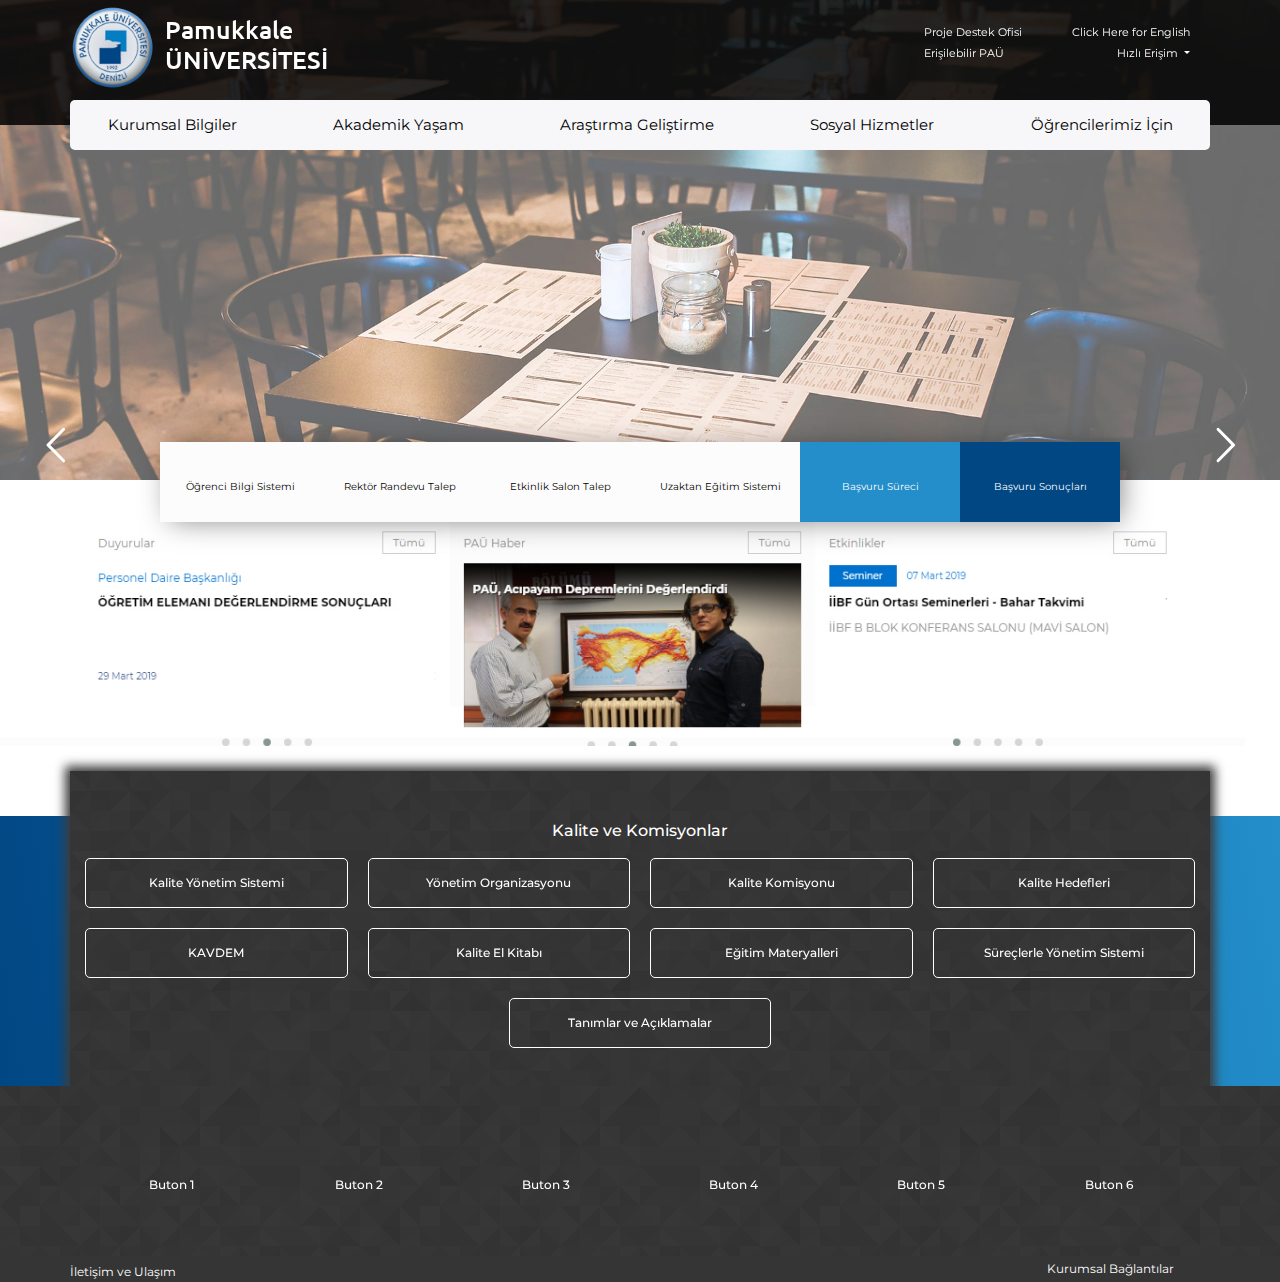
==== index.html @ 920a7ba2 "anasayfa yuklendi" ====
<!DOCTYPE html>
<html>
<head>
    <meta charset="utf-8">
    <meta http-equiv="X-UA-Compatible" content="IE=edge">
    <title>Ana Sayfa</title>
    <meta name="viewport" content="width=device-width, initial-scale=1">
    <link href="styles/bootstrap.min.css" rel="stylesheet" type="text/css">
    <script src="js/jquery-3.3.1.min.js" type="text/javascript"></script>
    <script src="js/jquery-ui.min.js" type="text/javascript"></script>
    <script src="js/popper.min.js" type="text/javascript"></script>
    <script src="js/bootstrap.min.js" type="text/javascript"></script>
    <link href="js/revolution/css/settings.css" rel="stylesheet" type="text/css">
    <link href="js/revolution/css/layers.css" rel="stylesheet" type="text/css">
    <link href="js/revolution/css/navigation.css" rel="stylesheet" type="text/css">
    <link href="https://fonts.googleapis.com/css?family=Lato:400,400i,700|Open+Sans+Condensed:300|Open+Sans:400,400i,700|PT+Sans:400,400i,700|Padauk|Poppins:400,400i,700|Raleway:400,400i,700|Roboto:400,400i,700|Source+Sans+Pro:400,400i,700|Ubuntu:400,400i,700" rel="stylesheet">
    <link href="https://fonts.googleapis.com/css?family=Montserrat:400,500,600,700,800" rel="stylesheet">
    <link rel="stylesheet" href="https://use.fontawesome.com/releases/v5.7.2/css/all.css" integrity="sha384-fnmOCqbTlWIlj8LyTjo7mOUStjsKC4pOpQbqyi7RrhN7udi9RwhKkMHpvLbHG9Sr" crossorigin="anonymous">
    <link rel="stylesheet" href="styles/mmenuStyle/jquery.mmenu.all.css">
    <link rel="stylesheet" href="styles/mmenuStyle/jquery.mmenu.themes.css">
    <link rel="stylesheet" href="styles/owlcarousel/owl.carousel.min.css">
    <link rel="stylesheet" href="styles/owlcarousel/owl.theme.default.min.css">
    <link rel="stylesheet" href="styles/buttons.css">
    <link href="styles/style.css" rel="stylesheet" type="text/css">
    <link href="styles/responsive.css" rel="stylesheet" type="text/css">
    <script src="js/mmenuJs/jquery.mmenu.all.js"></script>
    <script src="js/owlcarousel/owl.carousel.min.js" type="text/javascript"></script>
    <script src="js/revolution/js/jquery.themepunch.tools.min.js" type="text/javascript"></script>
    <script src="js/revolution/js/jquery.themepunch.revolution.min.js" type="text/javascript"></script>
    <script src="js/revolution/js/extensions/revolution.extension.actions.min.js" type="text/javascript"></script>
    <script src="js/revolution/js/extensions/revolution.extension.carousel.min.js" type="text/javascript"></script>
    <script src="js/revolution/js/extensions/revolution.extension.kenburn.min.js" type="text/javascript"></script>
    <script src="js/revolution//js/extensions/revolution.extension.layeranimation.min.js" type="text/javascript"></script>
    <script src="js/revolution/js/extensions/revolution.extension.migration.min.js" type="text/javascript"></script>
    <script src="js/revolution/js/extensions/revolution.extension.navigation.min.js" type="text/javascript"></script>
    <script src="js/revolution/js/extensions/revolution.extension.parallax.min.js" type="text/javascript"></script>
    <script src="js/revolution/js/extensions/revolution.extension.slideanims.min.js" type="text/javascript"></script>
    <script src="js/revolution/js/extensions/revolution.extension.video.min.js" type="text/javascript"></script>
    <script src="js/jquery.slimscroll.min.js" type="text/javascript"></script>
</head>
<body>
    <div id="wrapper">
        <header id="mainheader">
            <div class="mmenuBg d-block d-md-none"></div>
            <div class="mmenuBtn d-block d-md-none">
                <div class="row d-flex justify-content-between">
                    <div class="col-1">
                        <a href="#menu" style="margin-left:5px;"><i class="fas fa-bars fa-2x"></i></a>
                    </div>
                    <div class="col-9">
                        <img src="imgs/PAUlogoTR.png" alt="">
                        <div>
                            <input id="msearchText" type="text" placeholder="Ara">
                        </div>
                    </div>
                    <div class="col-1"> 
                        <a id="msearchBtn"><i class="fas fa-search fa-2x"></i></a>
                    </div>
                </div>
            </div>
            <div id="mainNav">
                <div id="mainMenu" class="container stable d-none d-md-block">
                    <nav class="navbar navbar-expand-lg">
                        <ul class="collapse navbar-collapse d-flex justify-content-between align-items-center">
                            <li class="nav-item">
                                <a id="corporateBtn" class="nav-link special" href="#">Kurumsal Bilgiler <i class="fas fa-angle-down"></i></a>
                            </li>
                            <li class="nav-item">
                                <a id="academicBtn" class="nav-link special" href="#">Akademik Yaşam <i class="fas fa-angle-down"></i></a>
                            </li>
                            <li class="nav-item">
                                <a id="researchBtn" class="nav-link special" href="#">Araştırma Geliştirme <i class="fas fa-angle-down"></i></a>
                            </li>
                            <li class="nav-item">
                                <a id="socialBtn" class="nav-link special" href="#">Sosyal Hizmetler <i class="fas fa-angle-down"></i></a>
                            </li>
                            <li class="nav-item">
                                <a id="studentBtn" class="nav-link special" href="#">Öğrencilerimiz İçin <i class="fas fa-angle-down"></i></a>
                            </li>
                        </ul>
                    </nav>
                </div>
                <div class="container">
                    <div id="corporate" class="container drpdownMenu corporate">
                        <div class="row">
                            <div class="col-md-6 col-lg-3">
                                <h5>Hakkımızda</h5>
                                <ul id="aboutUs">
                                    <li><a href="http://www.pau.edu.tr/pau/tr/rektorluk">Yönetim</a></li>
                                    <li><a href="http://www.pau.edu.tr/pau/tr/senato">Senato</a></li>
                                    <li><a href="http://www.pau.edu.tr/pau/tr/yonetim-kurulu">Yönetim Kurulu</a></li>
                                    <li><a href="http://www.pau.edu.tr/pau/tr/kurumsal/misyon-vizyon-ve-degerler">Misyon ve Vizyon</a></li>
                                    <li><a href="http://www.pau.edu.tr/pau/tr/kurumsal/etik-degerler-ve-ilkeler">Etik Değerler ve İlkeler</a></li>
                                    <li><a href="http://www.pau.edu.tr/pau/tr/sayilarlaPAU">Sayılarla PAÜ</a></li>
                                    <li><a href="http://www.pau.edu.tr/pau/tr/kurumsal/tarihce">Tarihçe</a></li>
                                    <li><a href="http://www.pau.edu.tr/pau/tr/mevzuat">Mevzuat</a></li>
                                    <li><a href="http://www.pau.edu.tr/stratejikplanlama">Stratejik Plan</a></li>
                                    <li><a href="http://www.pau.edu.tr/pau/tr/kurumsal/yonetim-organizasyonu">Yönetim Organizasyonu</a></li>
                                    <li><a href="http://www.pau.edu.tr/pau/tr/kurumsal/kalite-yonetim-sistemi">Kalite Yönetim Sistemi</a></li>
                                    <li><a href="http://www.pau.edu.tr/pau/tr/kurumsal/kurum-ic-degerlendirme-raporlari-2">Kurum İç Değerlendirme Raporları</a></li>
                                    <li><a href="http://www.pau.edu.tr/tanitim">Tanıtım</a></li>
                                    <li><a href="http://www.pau.edu.tr/bilgiedinme">Bilgi Edinme Bürosu</a></li>
                                    <li><a href="http://www.pau.edu.tr/pau/tr/sayfa/tescilli-logo-bilgileri">Tescilli Logo Bilgileri</a></li>
                                </ul>
                            </div>
                            <div class="col-md-6 col-lg-3">
                                <h5>İdari Birimler</h5>
                                <ul>
                                    <li><a href="http://www.pau.edu.tr/genelsekreterlik">Genel Sekreterlik</a></li>
                                    <li><a href="http://www.pau.edu.tr/bidb">Bilgi İşlem Daire Başkanlığı</a></li>
                                    <li><a href="http://www.pau.edu.tr/imid">İdari Mali İşler Daire Başkanlığı</a></li>
                                    <li><a href="http://kutuphane.pau.edu.tr/">Kütüphane ve Dokümantasyon Daire Başkanlığı</a></li>
                                    <li><a href="http://www.pau.edu.tr/oidb">Öğrenci İşleri Daire Başkanlığı</a></li>
                                    <li><a href="http://www.pau.edu.tr/personel">Personel Daire Başkanlığı</a></li>
                                    <li><a href="http://www.pau.edu.tr/sks">Sağlık Kültür ve Spor Daire Başkanlığı</a></li>
                                    <li><a href="http://www.pau.edu.tr/strateji">Strateji Geliştirme Daire Başkanlığı</a></li>
                                    <li><a href="http://www.pau.edu.tr/yapiisleri">Yapı İşleri ve Teknik Daire Başkanlığı</a></li>
                                    <li><a href="http://www.pau.edu.tr/dsi">Döner Sermaye İşletmesi Müdürlüğü</a></li>
                                    <li><a href="http://www.pau.edu.tr/hukuk">Hukuk Müşavirliği</a></li>
                                    <li><a href="http://www.pau.edu.tr/icdenetim">İç Denetim Birimi</a></li>
                                    <li><a href="http://www.pau.edu.tr/genelsekreterlik/tr/sayfa/ozel-kalem-mudurlugu">Özel Kalem Müdürlüğü</a></li>
                                    <li><a href="http://www.pau.edu.tr/genelsekreterlik/tr/sayfa/yazi-isleri-mudurlugu">Yazı İşleri Müdürlüğü</a></li>
                                    <li><a href="http://www.pau.edu.tr/guvenlik">Kamu Düzeni ve Güvenlik Hizmetleri Müdürlüğü</a></li>
                                    <li><a href="http://www.pau.edu.tr/genelsekreterlik/tr/sayfa/basin-ve-halkla-iliskiler">Basın ve Halkla İlişkiler Birimi</a></li>
                                </ul>
                            </div>
                            <div class="col-md-6 col-lg-3">
                                <h5>Kurullar - Komisyonlar</h6>
                                <ul>
                                    <li>Akademik Değerlendirme Kurulu</li>
                                    <li>Akademik Teşvik Düzenleme, Denetleme ve İtiraz Komisyonu</li>
                                    <li>Arabuluculuk Komisyonu</li>
                                    <li>Atık Yönetimi Komisyonu </li>
                                    <li>Bilimsel Araştırma ve Yayın Etik Kurulu</li>
                                    <li>Bologna Eşgüdüm Komisyonu</li>
                                    <li>Burs Komisyonu</li>
                                    <li>Danışma Kurulu</li>
                                    <li>Eğitim Komisyonu</li>
                                    <li>Fikri ve Sınai Mülkiyet Hakları Değerlendirme Kurulu</li>
                                    <li>Girişimsel Olmayan Klinik Araştırmalar Etik Kurulu</li>
                                    <li>Hayvan Deneyleri Etik Kurulu</li>
                                    <li>İş Sağlığı ve Güvenliği Kurulu</li>
                                    <li>Kalite Komisyonu</li>
                                    <li>Kamu Zararı Komisyonu</li>
                                    <li>Klinik Araştırmalar Etik Kurulu</li>
                                    <li>Proje Destek Ofisi</li>
                                    <li>Psikolojik Tacize (Mobbıng) Karşı Destek Birimi</li>
                                    <li>Trafik Kurulu</li>
                                    <li>Yabancı Uyruklu Sözleşmeli Personel İnceleme ve Değerlendirme Komisyonu</li>
                                    <li>Yayın Komisyonu Başkanlığı</li>
                                </ul>
                            </div>
                            <div class="col-md-6 col-lg-3">
                                <h5>Koordinatörlükler</h5>
                                <ul>
                                    <li>Bilimsel Araştırma Projeleri Koordinatörlüğü</li>
                                    <li>Doktora Sonrası Araştırma Programı Koordinatörlüğü</li>
                                    <li>Engelli Öğrenci Birimi Koordinatörlüğü</li>
                                    <li>Farabi Koordinatörlüğü</li>
                                    <li>Uluslararası İlişkiler Koordinatörlüğü</li>
                                    <li>Öğretim Üyesi Yetiştirme Programı Koordinatörlüğü</li>
                                    <li>Yurtdışı Öğrenci Koordinatörlüğü</li>
                                </ul>
                            </div>
                        </div>
                    </div>
                </div>
                <div class="container">
                    <div id="academic" class="container drpdownMenu academic">
                        <div class="row">
                            <div id="title" class="col-sm-12 col-lg-2">
                                <div class="pos-f-t">
                                    <div class="collapse show d-md-block" id="navbarToggleExternalContent">
                                        <div class="bg-light">
                                            <div id="barsMenu" class="list-group" id="list-tab" role="tablist">
                                                <a class="list-group-item list-group-item-action active" id="list-student-list" data-toggle="list" href="#list-student" role="tab" aria-controls="student">Öğrencilermiz</a>
                                                <a class="list-group-item list-group-item-action" id="list-degree-list" data-toggle="list" href="#list-degree" role="tab" aria-controls="degree">Önlisans</a>
                                                <a class="list-group-item list-group-item-action" id="list-faculty-list" data-toggle="list" href="#list-faculty" role="tab" aria-controls="faculty">Lisans</a>
                                                <a class="list-group-item list-group-item-action" id="list-institute-list" data-toggle="list" href="#list-institute" role="tab" aria-controls="institute">Lisansüstü</a>
                                                <a class="list-group-item list-group-item-action" id="list-study-list" data-toggle="list" href="#list-study" role="tab" aria-controls="study">Öğrenim Birimleri</a>
                                            </div>
                                        </div>
                                    </div>
                                </div>
                            </div>
                            <div class="col-sm-12 col-lg-10">
                                <div class="tab-content" id="nav-tabContent">
                                    <div class="tab-pane fade show active" id="list-student" role="tabpanel" aria-labelledby="list-student-list">
                                        <div class="row">
                                            <div class="col-md-12 col-lg-6">
                                                <ul>
                                                    <h5>Bağlantılar</h5>
                                                    <li><a>Eğitim Bilgi Sistemi</a></li>
                                                    <li><a>Kütüphane ve Dokümantasyon Daire Başkanlığı</a></li>
                                                    <li><a>Öğrenci Bilgi Sistemi</a></li>
                                                    <br>
                                                    <h5>Öğrenci İşleri</h5>
                                                    <li><a>Uluslararası İlişkiler Koordinatörlüğü</a></li>
                                                    <li><a>Öğrenci İşleri Daire Başkanlığı</a></li>                                                                
                                                    <li><a>Öğrenci Temsilcileri Konseyi</a></li>                                                                
                                                    <li><a>Sağlık Kültür ve Spor Daire Başkanlığı</a></li>
                                                </ul>
                                            </div>
                                            <div class="col-md-12 col-lg-6">
                                                <ul>
                                                    <h5>Sosyal Hizmetler</h5>
                                                    <li><a>Engelli Öğrenci Birimi Koordinatörlüğü</a></li>
                                                    <li><a>Mediko</a></li>
                                                    <li><a>Kısmi Zamanlı Öğrenci Çalıştırma Programı</a></li>
                                                    <li><a>Ömer Halisdemir Spor Merkezi</a></li>
                                                </ul>
                                            </div>
                                        </div>
                                    </div>
                                    <div class="tab-pane fade" id="list-degree" role="tabpanel" aria-labelledby="list-degree-list">
                                        <div class="row">
                                            <div class="col-md-12 col-lg-6 reset">
                                                <ul>
                                                    <li><a>Acıpayam Meslek Yüksekokulu</a></li>
                                                    <li><a>Bekilli Meslek Yüksekokulu</a></li>
                                                    <li><a>Bozkurt Meslek Yüksekokulu</a></li>
                                                    <li><a>Buldan Meslek Yüksekokulu</a></li>
                                                    <li><a>Çal Meslek Yüksekokulu</a></li>
                                                    <li><a>Çameli Meslek Yüksekokulu</a></li>
                                                    <li><a>Çardak Organize Sanayi Bölgesi Meslek Yüksekokulu</a></li>
                                                    <li><a>Çivril Atasay Kamer Meslek Yüksekokulu</a></li>
                                                    <li><a>Denizli Sağlık Hizmetleri Meslek Yüksekokulu</a></li>
                                                    <li><a>Denizli Sosyal Bilimler Meslek Yüksekokulu</a></li>
                                                    <li><a>Denizli Teknik Bilimler Meslek Yüksekokulu</a></li>
                                                </ul>
                                            </div>
                                            <div class="col-md-12 col-lg-6">
                                                <ul>
                                                    <li><a>Honaz Meslek Yüksekokulu</a></li>
                                                    <li><a>Kale Meslek Yüksekokulu</a></li>
                                                    <li><a>Sarayköy Meslek Yüksekokulu</a></li>
                                                    <li><a>Serinhisar Meslek Yüksekokulu</a></li>
                                                    <li><a>Tavas Meslek Yüksekokulu</a></li>
                                                    <li><a>Tavas Sağlık Hizmetleri Meslek Yüksekokulu</a></li>
                                                </ul>
                                            </div>
                                        </div>
                                    </div>
                                    <div class="tab-pane fade" id="list-faculty" role="tabpanel" aria-labelledby="list-faculty-list">
                                        <div class="row">
                                            <div class="col-md-12 col-lg-6 reset">
                                                <ul>
                                                    <li><a>Diş Hekimliği Fakültesi</a></li>
                                                    <li><a>Eğitim Fakültesi</a></li>
                                                    <li><a>Fen-Edebiyat Fakültesi</a></li>
                                                    <li><a>Hukuk Fakültesi</a></li>
                                                    <li><a>İktisadi ve İdari Bilimler Fakültesi</a></li>
                                                    <li><a>İlahiyat Fakültesi</a></li>
                                                    <li><a>İletişim Fakültesi</a></li>
                                                    <li><a>Mimarlık ve Tasarım Fakültesi</a></li>
                                                    <li><a>Mühendislik Fakültesi</a></li>
                                                    <li><a>Müzik ve Sahne Sanatları Fakültesi</a></li>
                                                    <li><a>Sağlık Bilimleri Fakültesi</a></li>
                                                </ul>
                                            </div>
                                            <div class="col-md-12 col-lg-6">
                                                <ul>
                                                    <li><a>Spor Bilimleri Fakültesi</a></li>
                                                    <li><a>Teknik Eğitim Fakültesi</a></li>
                                                    <li><a>Teknoloji Fakültesi</a></li>
                                                    <li><a>Tıp Fakültesi</a></li>
                                                    <li><a>Turizm Fakültesi</a></li>
                                                    <li><a>Fizik Tedavi ve Rehabilitasyon Yüksekokulu</a></li>
                                                    <li><a>Uygulamalı Bilimler Yüksekokulu</a></li>
                                                    <li><a>Yabancı Diller Yüksekokulu</a></li>
                                                </ul>
                                            </div>
                                        </div>
                                    </div>
                                    <div class="tab-pane fade" id="list-institute" role="tabpanel" aria-labelledby="list-institute-list">
                                        <ul class=""> 
                                            <li><a>Arkeoloji Enstitüsü</a></li>
                                            <li><a>Eğitim Bilimleri Enstitüsü</a></li>
                                            <li><a>Fen Bilimleri Enstitüsü</a></li>
                                            <li><a>İslami İlimler Enstitüsü</a></li>
                                            <li><a>Sağlık Bilimleri Enstitüsü</a></li>
                                            <li><a>Sosyal Bilimler Enstitüsü</a></li>
                                        </ul>
                                    </div>
                                    <div class="tab-pane fade" id="list-study" role="tabpanel" aria-labelledby="list-study-list">
                                        <ul>
                                            <li><a>Dil Öğretimi Uygulama ve Araştırma Merkezi - PADAM</a></li>
                                            <li><a>Sürekli Eğitim Uygulama ve Araştırma Merkezi - PAÜSEM</a></li>
                                        </ul>
                                    </div>
                                </div>
                            </div>
                        </div>
                    </div>
                </div>
                <div class="container">
                    <div id="research" class="container drpdownMenu research">
                        <div class="row">
                            <div class="col-md-6 col-lg-3">
                                <h5>Uygulama ve Araştırma Merkezleri</h5>
                                <ul>
                                    <li><a>Alkol ve Madde Bağımlılığı Uygulama ve Araştırma Merkezi</a></li>
                                    <li><a>Atatürk İlke ve İnkılapları Tarihi Araştırma ve Uygulama Merkezi</a></li>
                                    <li><a>Bitki Genetiği ve Tarımsal Biyoteknoloji Uygulama ve Araştırma  Merkezi</a></li>
                                    <li><a>Çocuk ve Gençlik Eğitimi Uygulama ve Araştırma Merkezi</a></li>
                                    <li><a>Deneysel Cerrahi Uygulama ve Araştırma Merkezi</a></li>
                                    <li><a>Deniz Kaplumbağaları Araştırma ve Uygulama Merkezi</a></li>
                                    <li><a>Deprem ve Yapı Uygulama ve Araştırma Merkezi</a></li>
                                    <li><a>Dil Öğretimi Uygulama ve Araştırma Merkezi</a></li>
                                    <li><a>Eğitim ve Öğretim Teknolojileri Uygulama ve Araştırma Merkezi</a></li>
                                    <li><a>Ekonomik ve Ekonometrik Uygulama ve Araştırma Merkezi</a></li>
                                    <li><a>Flora ve Fauna Araştırma Geliştirme Uygulama ve Araştırma Merkezi</a></li>
                                    <li><a>Geropsikiyatri Uygulama ve Araştırma Merkezi</a></li>
                                    <li><a>Güç Sistemleri Uygulama ve Araştırma Merkezi</a></li>
                                    <li><a>Hayvan Islahı ve Genetik Uygulama ve Araştırma Merkezi</a></li>
                                    <li><a>İleri Teknoloji Uygulama ve Araştırma Merkezi</a></li>
                                    <li><a>İletişim Araştırmaları Uygulama ve Araştırma Merkezi</a></li>
                                    <li><a>İş Sağlığı ve Güvenliği Eğitim Uygulama ve Araştırma Merkezi</a></li>
                                    <li><a>Jeotermal Uygulama ve Araştırma Merkezi</a></li>
                                    <li><a>Kadın Sorunları Uygulama ve Araştırma Merkezi</a></li>
                                    <li><a>Kalite Yönetimi ve Veri Değerlendirme Uygulama ve Araştırma Merkezi</a></li>
                                    <li><a>Kanser Uygulama ve Araştırma Merkezi</a></li>
                                    <li><a>Kök Hücre Uygulama ve Araştırma Merkezi</a></li>
                                    <li><a>Malzeme Araştırma  ve Uygulama Merkezi</a></li>
                                    <li><a>Menderes Havzası Tarımsal Uygulama ve Araştırma Merkezi</a></li>
                                    <li><a>Müftü Ahmet Hulusi Efendi Uygulama ve Araştırma Merkezi</a></li>
                                    <li><a>Obezite ve Diyabet Uygulama ve Araştırma Merkezi</a></li>
                                    <li><a>Obezite ve Obezite Cerrahisi Uygulama ve Araştırma Merkezi</a></li>
                                    <li><a>Pamukkale Üniversitesi Okul Öncesi Eğitim Uygulama ve Araştırma Merkezi</a></li>
                                    <li><a>Psikolojik Danışma ve Rehberlik Uygulama ve Araştırma Merkezi</a></li>
                                    <li><a>Sağlık Araştırma ve Uygulama Merkezi</a></li>
                                    <li><a>Su ve Çevre Sorunları Uygulama ve Araştırma Merkezi</a></li>
                                    <li><a>Sürekli Eğitim Uygulama ve Araştırma Merkezi</a></li>
                                    <li><a>Şehit Ömer Halisdemir Spor Bilimleri Araştırma ve Uygulama Merkezi</a></li>
                                    <li><a>Tohum Islahı ve Genetik Uygulama ve Araştırma Merkezi</a></li>
                                    <li><a>Toplumsal  Ekonomik ve Siyasl Araştırma  ve Uygulama Merkezi</a></li>
                                    <li><a>Türk Dili ve Kültürü Uygulama ve Araştırma Merkezi</a></li>
                                    <li><a>Türk Mutfak Kültürü Araştırma ve Uygulama Merkezi</a></li>
                                    <li><a>Üniversite Sanayi İşbirliği Uygulama ve Araştırma Merkezi</a></li>
                                    <li><a>Üreme Sağlığı-İnfertilite Uygulama ve Araştırma Merkezi</a></li>
                                </ul>
                            </div>
                            <div class="col-md-6 col-lg-3 sp-arch">
                                <h5>Arkeolojik Çalışmalar</h5>
                                <ul>
                                    <li><a>Aizanoi</a></li>
                                    <li><a>Ani Örenyeri</a></li>
                                    <li><a>Ayasuluk</a></li>
                                    <li><a>Beçin Kalesi</a></li>
                                    <li><a>Laodikeia</a></li>
                                    <li><a>Stratonikeia</a></li>
                                    <li><a>Tripolis</a></li>
                                </ul>
                            </div>
                            <div class="col-md-6 col-lg-3 lab">
                                <h5>Laboratuvarlar</h6>
                                <ul>
                                    <li><a>Deprem ve Yapı Teknolojileri Araştırma Laboratuvarı</a></li>
                                    <li><a>BİO-NANO Malzeme Araştırma Laboratuvarı</a></li>
                                    <li><a>Sıvı Kapanımı ve Maden Yatakları Laboratuvarı</a></li>
                                </ul>
                            </div>
                            <div class="col-md-6 col-lg-3">
                                <h5>Yayınlar</h5>
                                <ul>
                                    <li><a href="http://www.pau.edu.tr/atam/tr/sayfa/belgi-dergisi">Belgi Dergisi</a></li>
                                    <li><a href="http://pauegitimdergi.pau.edu.tr">Eğitim Fakültesi Dergisi</a></li>
                                    <li><a href="http://dergipark.ulakbim.gov.tr/pauifd">İlahiyat Fakültesi Dergisi</a></li>
                                    <li><a href="http://iuyd.pau.edu.tr">İnternet Uygulamaları ve Yönetimi Dergisi</a></li>
                                    <li><a href="http://pajes.pau.edu.tr/jvi.asp">Mühendislik Fakültesi Dergisi</a></li>
                                    <li><a href="http://pjess.pau.edu.tr/tr/jvi.asp">Pamukkale Avrasya Sosyoekonomik Çalışmalar Dergisi</a></li>
                                    <li><a href="http://pibyd.pau.edu.tr">Pamukkale İşletme ve Bilişim Yönetimi Dergisi</a></li>
                                    <li><a href="http://dergipark.gov.tr/patd">Pamukkale Tıp Dergisi</a></li>
                                    <li><a href="http://basin.pau.edu.tr/yayinlarimiz/paubrosur/in.html">PAÜ Broşür</a></li>
                                    <li><a href="http://basin.pau.edu.tr/yayinlarimiz/paudergi/index.html">PAÜ Dergi</a></li>
                                    <li><a href="http://haber.pau.edu.tr">PAÜ Haber</a></li>
                                    <li><a href="http://www.pau.edu.tr/hastane/tr/sayfa/e-dergi">PAÜ Önce Sağlık Dergisi</a></li>
                                    <li><a href="http://dergipark.gov.tr/pausbed">Sosyal Bilimler Enstitüsü Dergisi</a></li>
                                    <li><a href="http://dergipark.gov.tr/psbd">Spor Bilimleri Dergisi</a></li>
                                </ul>
                            </div>
                        </div>
                    </div>
                </div>
                <div class="container">
                    <div id="social">
                        <div class="container drpdownMenu social">
                            <div class="row">
                                <div class="col-4">
                                    <h5>Kültür & Sanat</h5>
                                    <ul>
                                        <li>Hasan Kasapoğlu Kültür Merkezi</li>
                                        <li>Kongre ve Kültür Merkezi</li>
                                    </ul>
                                </div>
                                <div class="col-4">
                                    <h5>Sağlık</h5>
                                    <ul>
                                        <li>PAÜ Hastaneleri</li>
                                        <li>Habib KIZILTAŞ Psikiyatri Hastanesi</li>
                                        <li>Diş Hekimliği Fakültesi Hastanesi</li>
                                        <li>Mediko</li>
                                    </ul>
                                </div>
                                <div class="col-4">
                                    <h5>Spor</h6>
                                    <ul>
                                        <li>Ömer Halisdemir Spor Merkezi</li>
                                    </ul>
                                </div>
                            </div>
                        </div>
                    </div>
                </div>
                <div class="container">
                    <div id="studentButtons">
                        <div class="container drpdownMenu student">
                            <div class="row d-flex justify-content-center">
                                <div class="col-md-4"><button class="button button--wayra button--border-thin button--round-s"><i class="fas fa-university"></i> Eğitim Bilgi Sistemi</button></div>
                                <div class="col-md-4"><button class="button button--wayra button--border-thin button--round-s"><i class="fas fa-clipboard-list"></i> Ders Programı</button></div>
                                <div class="col-md-4"><button class="button button--wayra button--border-thin button--round-s"><i class="fas fa-server"></i> Eğitim Destek Sistemi</button></div>
                                <div class="col-md-4"><button class="button button--wayra button--border-thin button--round-s"><i class="fas fa-compass"></i> Pusula Bilgis Sistemi Şifre Yenileme</button></div>
                                <div class="col-md-4"><button class="button button--wayra button--border-thin button--round-s"><i class="fas fa-table"></i> Sınav Tarihi/Yeri Görüntüleme</button></div>
                                <div class="col-md-4"><button class="button button--wayra button--border-thin button--round-s"><i class="fas fa-clipboard-list"></i> Not Görüntüleme</button></div>
                                <div class="col-md-4"><button class="button button--wayra button--border-thin button--round-s"><i class="fas fa-id-card"></i> Kart Bakiye Sorgulama</button></div>
                            </div>
                            <div id="imagesStudent" class="row d-flex justify-content-center" style="margin:-40px;">
                                <div class="col-4 d-none d-md-block">
                                    <a href="http://www.freepik.com"><div id="sBg"></div></a>
                                </div>
                                <div class="col-4"></div>
                                <div class="col-4 d-none d-md-block">
                                    <a href="http://www.freepik.com"><div id="sBg-2"></div></a>
                                </div>
                            </div>
                        </div>
                    </div>
                </div>
            </div>
            <div class="mainBg d-none d-md-block"></div>
            <div id="mainHead" class="d-none d-md-block">
                <div class="container d-flex align-items-center">
                    <img class="logo" src="imgs/PAUlogoTR.png">
                    <h3>Pamukkale<br>ÜNİVERSİTESİ</h3>
                    <ul class="d-flex justify-content-end" style="margin-top:10px;">
                        <ul style="margin-right:50px;">
                            <li><a href="http://pdo.pau.edu.tr/">Proje Destek Ofisi</a></li>
                            <li><a href="http://erisilebilir.pau.edu.tr/">Erişilebilir PAÜ</a></li>
                        </ul>
                        <ul>
                            <li><a href="#">Click Here for English</a></li>
                            <li>
                                <div class="dropdown" style="float: right;">
                                    <a id="dropFast" class="dropdown-toggle" href="#" role="button" id="dropdownMenuLink">
                                        Hızlı Erişim
                                    </a>
                                    <div class="dropdown-menu dropdown-menu-right" aria-labelledby="dropdownMenuLink">
                                        <a class="dropdown-item" href="https://pusula.pau.edu.tr/">Pusula Bilgi Sistemi</a>
                                        <a class="dropdown-item" href="http://www.pau.edu.tr/pau/tr/sayilarlaPAU">Sayılarla PAÜ</a>
                                        <a class="dropdown-item" href="http://www.pau.edu.tr/pau/tr/yemekMenuleri">Yemek Listesi</a>
                                        <a class="dropdown-item" href="https://sistemex.pau.edu.tr/bakiye_goster.php">Akıllı Kart Bakiye Sorgulama</a>
                                        <a class="dropdown-item" href="http://www.pau.edu.tr/eduroam">Eduroam</a>
                                        <div class="dropdown-divider"></div>
                                        <a class="dropdown-item" href="http://www.pau.edu.tr/pau/tr/rehber">Rehber</a>
                                        <div class="dropdown-divider"></div>
                                        <a class="dropdown-item" href="http://www.pau.edu.tr/engelliogrencibirimi">Engelli Öğrenci Birimi Koordinatörlüğü</a>
                                        <a class="dropdown-item" href="http://kutuphane.pau.edu.tr/">Kütüphane</a>
                                        <a class="dropdown-item" href="http://www.pau.edu.tr/oidb/tr/sayfa/akademik-takvim-3">Akademik Takvim</a>
                                        <a class="dropdown-item" href="http://ebs.pau.edu.tr/bilgigoster/Default.aspx?lng=1">Eğitim Bilgi Sistemi</a>
                                    </div>
                                </div>
                            </li>
                        </ul>
                        <ul>
                            <li id="searchBtn" style="cursor: pointer;"><i class="fas fa-search fa-2x"></i></li>
                        </ul>
                    </ul>
                </div>
                <div id="searchArea" class="container d-flex">
                    <ul id="search">
                        <li id="serarchInput">
                            <input type="text" placeholder="Ara">
                        </li>
                    </ul>
                </div>
            </div>
            <!--Resim ekleme.
            <img style="width: 100%;" src="imgs/bigbold_2.jpg" alt="">-->
        </header>
        <div class="content">
            <div id="slider" class="rev_slider_wrapper">
                <div id="rev_slider_1" class="rev_slider" data-version="5.1.6">
                    <ul>
                        <li data-transition="fade">
                            <img id="slide-1" src="imgs/atable.jpg" alt="Sky" class="rev-slidebg">
                            <div class="tp-caption Concept-Title tp-resizeme rs-parallaxlevel-2" 
                                id="slide-1-layer-1" 
                                data-x="['center','center','center','center']" 
                                data-hoffset="['0','0','0','0']"
                                data-y="['middle','middle','middle','middle']" 
                                data-voffset="['40','130','50','50']" 
                                data-fontsize="['60','40','30','50']" 
                                data-lineheight="['20','70','50','40']" 
                                data-width="['none','none','none','400']" 
                                data-height="none" 
                                data-whitespace="['nowrap','nowrap','nowrap','normal']" 
                                data-transform_idle="o:1;"
                                data-transform_in="z:0;rX:0;rY:0;rZ:0;sX:0.9;sY:0.9;skX:0;skY:0;opacity:0;s:1500;e:Power3.easeInOut;" 
                                data-transform_out="x:left(R);s:1000;e:Power3.easeIn;s:1000;e:Power3.easeIn;" 
                                data-start="500" 
                                data-splitin="none" 
                                data-splitout="none" 
                                data-responsive_offset="on" 
                                data-basealign="grid">
                                <p>SUAVE WEB SHOWS</p>
                            </div>
                            <div class="tp-caption NotGeneric-SubTitle tp-resizeme rs-parallaxlevel-2" 
                                id="slide-1-layer-2" 
                                data-x="['center','center','center','center']" 
                                data-hoffset="['0','0','0','0']" 
                                data-y="['middle','middle','middle','middle']" 
                                data-voffset="['110','190','110','120']" 
                                data-fontsize="['20','20','20','30']" 
                                data-lineheight="['20','70','50','45']" 
                                data-width="['none','none','none','400']" 
                                data-height="none" 
                                data-whitespace="['nowrap','nowrap','nowrap','normal']" 
                                data-transform_idle="o:1;"
                                data-transform_in="y:[100%];z:0;rX:0deg;rY:0;rZ:0;sX:1;sY:1;skX:0;skY:0;opacity:0;s:2000;e:Power4.easeInOut;" 
                                data-transform_out="y:[100%];s:1000;e:Power2.easeInOut;s:1000;e:Power2.easeInOut;" 
                                data-mask_in="x:0px;y:[100%];s:inherit;e:inherit;" 
                                data-mask_out="x:inherit;y:inherit;s:inherit;e:inherit;" 
                                data-start="1000" 
                                data-splitin="none" 
                                data-splitout="none" 
                                data-responsive_offset="on" 
                                data-basealign="grid">
                                <small><a href="#">Detaylı Bilgi Almak İçin</a></small>
                            </div>
                            <div class="tp-caption NotGeneric-Icon tp-resizeme rs-parallaxlevel-2" 
                                id="slide-1-layer-3" 
                                data-x="['center','center','center','center']" 
                                data-hoffset="['0','0','0','0']" 
                                data-y="['middle','middle','middle','middle']" 
                                data-voffset="['-30','60','-20','-40']" 
                                data-fontsize="['20','70','50','40']" 
                                data-lineheight="['20','70','50','20']" 
                                data-width="['none','none','none','400']" 
                                data-height="none" 
                                data-whitespace="['nowrap','nowrap','nowrap','normal']" 
                                data-transform_idle="o:1;"
                                data-transform_in="y:[100%];z:0;rX:0deg;rY:0;rZ:0;sX:1;sY:1;skX:0;skY:0;opacity:0;s:1500;e:Power4.easeInOut;" 
                                data-transform_out="y:[100%];s:1000;e:Power2.easeInOut;s:1000;e:Power2.easeInOut;" 
                                data-mask_in="x:0px;y:[100%];s:inherit;e:inherit;" 
                                data-mask_out="x:inherit;y:inherit;s:inherit;e:inherit;" 
                                data-start="1500" 
                                data-splitin="none" 
                                data-splitout="none" 
                                data-responsive_offset="on" 
                                data-basealign="grid">
                                <img src="imgs/PAUlogoTR.png" alt="">
                            </div>
                        </li>
                        <li data-transition="fade">
                            <img id="slide-2" src="imgs/bigbold_2.jpg" alt="Ocean" class="rev-slidebg">
                            <div class="tp-caption Concept-Title tp-resizeme rs-parallaxlevel-2" 
                                id="slide-2-layer-1" 
                                data-x="['center','center','center','center']" 
                                data-hoffset="['0','0','0','0']"
                                data-y="['middle','middle','middle','middle']" 
                                data-voffset="['40','130','50','50']" 
                                data-fontsize="['60','40','30','50']" 
                                data-lineheight="['20','70','50','40']" 
                                data-width="['none','none','none','400']" 
                                data-height="none" 
                                data-whitespace="['nowrap','nowrap','nowrap','normal']" 
                                data-transform_idle="o:1;"
                                data-transform_in="z:0;rX:0;rY:0;rZ:0;sX:0.9;sY:0.9;skX:0;skY:0;opacity:0;s:1500;e:Power3.easeInOut;" 
                                data-transform_out="x:left(R);s:1000;e:Power3.easeIn;s:1000;e:Power3.easeIn;" 
                                data-start="500" 
                                data-splitin="none" 
                                data-splitout="none" 
                                data-responsive_offset="on" 
                                data-basealign="grid">
                                <p>SUAVE WEB SHOWS</p>
                            </div>
                            <div class="tp-caption NotGeneric-SubTitle tp-resizeme rs-parallaxlevel-2" 
                                id="slide-2-layer-2" 
                                data-x="['center','center','center','center']" 
                                data-hoffset="['0','0','0','0']" 
                                data-y="['middle','middle','middle','middle']" 
                                data-voffset="['110','190','110','120']" 
                                data-fontsize="['20','20','20','30']" 
                                data-lineheight="['20','70','50','45']" 
                                data-width="['none','none','none','400']" 
                                data-height="none" 
                                data-whitespace="['nowrap','nowrap','nowrap','normal']" 
                                data-transform_idle="o:1;"
                                data-transform_in="y:[100%];z:0;rX:0deg;rY:0;rZ:0;sX:1;sY:1;skX:0;skY:0;opacity:0;s:2000;e:Power4.easeInOut;" 
                                data-transform_out="y:[100%];s:1000;e:Power2.easeInOut;s:1000;e:Power2.easeInOut;" 
                                data-mask_in="x:0px;y:[100%];s:inherit;e:inherit;" 
                                data-mask_out="x:inherit;y:inherit;s:inherit;e:inherit;" 
                                data-start="1000" 
                                data-splitin="none" 
                                data-splitout="none" 
                                data-responsive_offset="on" 
                                data-basealign="grid">
                                <small><a href="#">Detaylı Bilgi Almak İçin</a></small>
                            </div>
                            <div class="tp-caption NotGeneric-Icon tp-resizeme rs-parallaxlevel-2" 
                                id="slide-3-layer-3" 
                                data-x="['center','center','center','center']" 
                                data-hoffset="['0','0','0','0']" 
                                data-y="['middle','middle','middle','middle']" 
                                data-voffset="['-30','60','-20','-40']" 
                                data-fontsize="['20','70','50','40']" 
                                data-lineheight="['20','70','50','20']" 
                                data-width="['none','none','none','400']" 
                                data-height="none" 
                                data-whitespace="['nowrap','nowrap','nowrap','normal']" 
                                data-transform_idle="o:1;"
                                data-transform_in="y:[100%];z:0;rX:0deg;rY:0;rZ:0;sX:1;sY:1;skX:0;skY:0;opacity:0;s:1500;e:Power4.easeInOut;" 
                                data-transform_out="y:[100%];s:1000;e:Power2.easeInOut;s:1000;e:Power2.easeInOut;" 
                                data-mask_in="x:0px;y:[100%];s:inherit;e:inherit;" 
                                data-mask_out="x:inherit;y:inherit;s:inherit;e:inherit;" 
                                data-start="1500" 
                                data-splitin="none" 
                                data-splitout="none" 
                                data-responsive_offset="on" 
                                data-basealign="grid">
                                <img src="imgs/buyutec.png" alt="">
                            </div>
                        </li>
                        <li data-transition="fade" data-link="http://www.google.com" data-target="_blank">
                            <img id="slide-3" src="imgs/bigbold_3.jpg" alt="resim" class="rev-slidebg">
                        </li>
                    </ul>
                </div>
            </div>
            <div id="mainButtons">
                <div id="buttons" class="sp-container owl-carousel">
                    <div><a href="https://pusula.pau.edu.tr/login.aspx?appKey=1794eb13-16f1-4118-b6e5-19916543e96b&backurl=https://obis.pau.edu.tr/" target="_blank" class="btn"><i class="fas fa-graduation-cap fa-2x"></i><br>Öğrenci Bilgi Sistemi</a></div>
                    <div><a href="http://app.pau.edu.tr/fone/rektorRandevu/talep.aspx" target="_blank" class="btn"><i class="far fa-calendar-alt fa-2x"></i><br>Rektör Randevu Talep</a></div>
                    <div><a href="https://app.pau.edu.tr/abs/Rezervasyon/EtkinlikSalonTalepIslemleri.aspx" target="_blank" class="btn"><i class="far fa-clock fa-2x"></i><br>Etkinlik Salon Talep</a></div>
                    <div><a href="https://pusula.pau.edu.tr/login.aspx?appKey=1794eb13-16f1-4118-b6e5-19916543e96b&backurl=https://obis.pau.edu.tr/alms/" target="_blank" class="btn"><i class="fas fa-desktop fa-2x"></i><br>Uzaktan Eğitim Sistemi</a></div>
                    <div><a href="#" class="btn"><i class="fas fa-hourglass-start fa-2x"></i></i><br>Başvuru Süreci</a></div>
                    <div><a href="#" class="btn"><i class="fas fa-poll-h fa-2x"></i><br>Başvuru Sonuçları</a></div>
                </div>
            </div>
            <section style="margin-bottom:70px;">
                <img src="imgs/ornek.jpg" alt="" style="width:100%;">
            </section>
            <div id="qmButtons">
                <div class="container">    
                    <h5>Kalite ve Komisyonlar</h5>
                    <div class="row d-flex justify-content-center">
                        <div class="col-md-4 col-lg-3">
                            <div>
                                <button onclick="window.location.href = 'http://www.pau.edu.tr/pau/tr/kurumsal/kalite-yonetim-sistemi'" class="button button--wayra button--border-thin button--round-s"><i class="fas fa-vote-yea"></i> Kalite Yönetim Sistemi</button>
                            </div>
                        </div>
                        <div class="col-md-4 col-lg-3">
                            <div>
                                <button onclick="window.location.href = 'http://www.pau.edu.tr/pau/tr/kurumsal/yonetim-organizasyonu'" class="button button--wayra button--border-thin button--round-s"><i class="fas fa-tasks"></i> Yönetim Organizasyonu</button>
                            </div>
                        </div>
                        <div class="col-md-4 col-lg-3">
                            <div>
                                <button onclick="window.location.href='http://www.pau.edu.tr/kalitekomisyonu'" class="button button--wayra button--border-thin button--round-s"><i class="fas fa-users"></i> Kalite Komisyonu</button>
                            </div>
                        </div>
                        <div class="col-md-4 col-lg-3">
                            <div>
                                <button onclick="window.location.href='http://www.pau.edu.tr/pau/tr/kurumsal/pau-kalite-hedefleri'" class="button button--wayra button--border-thin button--round-s"><i class="fas fa-bullseye"></i> Kalite Hedefleri</button>
                            </div>
                        </div>
                        <div class="col-md-4 col-lg-3">
                            <div>
                                <button onclick="window.location.href='http://www.pau.edu.tr/kavdem'" class="button button--wayra button--border-thin button--round-s"><i class="fas fa-search"></i> KAVDEM</button>
                            </div>
                        </div>
                        <div class="col-md-4 col-lg-3">
                            <div>
                                <button onclick="window.location.href='http://www.pau.edu.tr/pau/tr/kurumsal/kalite-el-kitabi'" class="button button--wayra button--border-thin button--round-s"><i class="fas fa-book-open"></i> Kalite El Kitabı</button>
                            </div>
                        </div>
                        <div class="col-md-4 col-lg-3">
                            <div>
                                <button onclick="window.location.href='http://www.pau.edu.tr/pau/tr/kurumsal/kalitenin-surekli-iyilestirilmesi-kapsaminda-egitim-materyalleri'" class="button button--wayra button--border-thin button--round-s"><i class="fas fa-tasks"></i> Eğitim Materyalleri</button>
                            </div>
                        </div>
                        <div class="col-md-4 col-lg-3">
                            <div>
                                <button onclick="window.location.href='http://pau.edu.tr/pau/tr/kurumsal/ana-surecler-2'" class="button button--wayra button--border-thin button--round-s"><i class="fas fa-unlock-alt"></i> Süreçlerle Yönetim Sistemi</button>
                            </div>
                        </div>
                        <div class="col-md-4 col-lg-3">
                            <div>
                                <button onclick="window.location.href='http://www.pau.edu.tr/pau/tr/kurumsal/tanimlar-ve-aciklamalar'" class="button button--wayra button--border-thin button--round-s"><i class="far fa-comments"></i> Tanımlar ve Açıklamalar</button>
                            </div>
                        </div>
                    </div>
                </div>
            </div>
            <div id="buttonsExtra">
                <div class="container owl-carousel d-flex justify-content-center">
                    <div><button href="#" class="button button--wayra button--border-thin button--round-s"><i class="fas fa-graduation-cap fa-2x"></i><br>Buton 1</button></div>
                    <div><button href="#" class="button button--wayra button--border-thin button--round-s"><i class="far fa-calendar-alt fa-2x"></i><br>Buton 2</button></div>
                    <div><button href="#" class="button button--wayra button--border-thin button--round-s"><i class="far fa-clock fa-2x"></i><br>Buton 3</button></div>
                    <div><button href="#" class="button button--wayra button--border-thin button--round-s"><i class="fas fa-desktop fa-2x"></i><br>Buton 4</button></div>
                    <div><button href="#" class="button button--wayra button--border-thin button--round-s"><i class="fas fa-hourglass-start fa-2x"></i></i><br>Buton 5</button></div>
                    <div><button href="#" class="button button--wayra button--border-thin button--round-s"><i class="fas fa-poll-h fa-2x"></i><br>Buton 6</button></div>
                    <div><button href="#" class="button button--wayra button--border-thin button--round-s"><i class="fas fa-poll-h fa-2x"></i><br>Buton 7</button></div>
                </div>
            </div>
        </div>
        <footer id="myFooter" class="fixed-bottom">
            <div id="copyrightFooter">
                <p class="d-block d-md-none">© 2019 PAÜ Bilgi İşlem</p>
            </div>
            <div id="dropdownFooter" class="d-none d-md-block">
                <div class="container">
                    <div class="row">
                        <div class="col-xs-6">
                            <a id="btnCom" href="http://www.pau.edu.tr/tanitim">İletişim ve Ulaşım</a>
                        </div>
                        <div class="col-xs-6"></div>
                        <div class="dropup">
                            <button id="dropBtn">
                                <span>Kurumsal Bağlantılar <i class="fas fa-caret-up"></i></span>
                            </button>
                            <div id="drop-Menu" class="dropdown-menu">
                                <div class="container">
                                    <div class="row footerLinks">
                                        <div class="col-3">
                                            <ul>
                                                <li><i class="fa fa-building"></i> Üniversitemiz</li>
                                                <li><a href="http://www.pau.edu.tr/psikiyatri">Habib KIZILTAŞ Psikiyatri Hastanesi</a></li>
                                                <li><a href="http://www.pau.edu.tr/ogrencikonseyi">Öğrenci Temsilcileri Konseyi</a></li>
                                                <li><a href="http://www.pau.edu.tr/hastane">PAÜ Hastaneleri</a></li>
                                                <li><a href="http://ebs.pau.edu.tr/bilgigoster/Default.aspx?lng=1">Eğitim Bilgi Sistemi</a></li>
                                                <li><a href="https://app.pau.edu.tr/abs/Rezervasyon/EtkinlikSalonTalepIslemleri.aspx" target="_blank">Etkinlik Salon Talep</a></li>
                                                <li><a href="http://www.pau.edu.tr/sosyaltesisler">PAÜ Sosyal Tesisleri İktisadi İşletmesi</a></li>
                                                <li><a href="https://app.pau.edu.tr/fone/rektorRandevu/talep.aspx" target="_blank">Rektör Randevu Talep</a></li>
                                                <li><a href="https://app.pau.edu.tr/fone/basvuru/randevuTalep.aspx" target="_blank">İLTAM Randevu Sistemi</a></li>
                                                <li><a href="http://www.pau.edu.tr/tanitim">Tanıtım</a></li>
                                                <li><a href="http://www.pau.edu.tr/fahridoktora">Fahri Doktoralar</a></li>
                                            </ul>
                                        </div>
                                        <div class="col-3">
                                            <ul>
                                                <li><i class="fa fa-laptop"></i> Servisler</li>
                                                <li><a href="http://cpfw.pau.edu.tr/connect/PortalMain">Ağ Yetkilendirmesi</a></li>
                                                <li><a href="http://www.pau.edu.tr/oidb/tr/sayfa/akademik-takvim-3">Akademik Takvim</a></li>
                                                <li><a href="http://www.pau.edu.tr/bilgiedinme">Bilgi Edinme</a></li>
                                                <li><a href="http://www.pau.edu.tr/eduroam">Eğitim Dolaşım Altyapısı (Eduroam)</a></li>
                                                <li><a href="http://harita.pau.edu.tr">PAÜ Yerleşkesi Bilgi Sistemi</a></li>
                                                <li><a href="http://www.pau.edu.tr/pau/tr/ogrencisorgula">Öğrenci / Diploma Doğrulama</a></li>
                                                <li><a href="http://www.pau.edu.tr/pau/tr/yemekMenuleri">Yemek Listesi</a></li>
                                            </ul>
                                        </div>
                                        <div class="col-3">
                                            <ul>
                                                <li><i class="fa fa-cubes"></i> İşbirliği Programları</li>
                                                <li><a href="https://www.adim.org.tr">ADIM Üniversiteleri</a></li>
                                                <li><a href="https://www.eua.be">European University Association</a></li>
                                                <li><a href="https://www.iau-aiu.net">International Association of Universities</a></li>
                                                <li><a href="https://www.magna-charta.org">Observatory</a></li>
                                            </ul>
                                        </div>
                                        <div class="col-3">
                                            <ul>
                                                <li><i class="fa fa-link"></i> Bağlantılar</li>
                                                <li><a href="https://akademik.yok.gov.tr/AkademikArama/AkademisyenArama?islem=0WhoFEtW_npE3sp8fTte_LwwmMACTtXbpFLF7KBJfgbDSh--IWGUumkwXAa42sRR">AKBİS (YÖK)</a></li>
                                                <li><a href="https://www.studyinturkey.gov.tr">Study in Turkey</a></li>
                                                <li><a href="https://www.pauteknokent.com.tr">Teknokent / Teknoloji Transfer Ofisi</a></li>
                                                <li><a href="https://www.yok.gov.tr">Yükseköğretim Kurulu (YÖK)</a></li>
                                            </ul>
                                        </div>
                                    </div>
                                    <hr>
                                    <div class="row footerSocial">
                                        <div class="col-3">
                                            <ul>
                                                <li>Adres : Kınıklı Yerleşkesi / Denizli</li>
                                                <li>E-posta : gensek@pau.edu.tr</li>
                                            </ul>
                                        </div>
                                        <div class="col-3">
                                            <ul>
                                                <li>Adres : Kınıklı Yerleşkesi / Denizli</li>
                                                <li>E-posta : gensek@pau.edu.tr</li>
                                            </ul>
                                        </div>
                                        <div class="col-3">
                                            <ul>
                                                <li>KEP : paurektorluk@hs01.kep.tr</li>
                                            </ul>
                                        </div>
                                        <div class="col-3">
                                            <ul class="socialMedia d-flex justify-content-center">
                                                <li id="facebook"><a href="https://www.facebook.com/pauedutr" target="_blank"><i class="fab fa-facebook-f fa-2x"></i></a></li>
                                                <li id="twitter"><a href="https://twitter.com/pauedutr" target="_blank"><i class="fab fa-twitter fa-2x"></i></a></li>
                                                <li id="insta"><a href="https://www.instagram.com/pauedutr" target="_blank"><i class="fab fa-instagram fa-2x"></i></a></li>
                                                <li id="youtube"><a href="https://www.youtube.com/channel/UCiFDj2hmRqhE2OqZ6qVokGw" target="_blank"><i class="fab fa-youtube fa-2x"></i></a></li>
                                            </ul>
                                        </div>
                                    </div>
                                </div>
                            </div>
                        </div>
                    </div>
                </div>
            </div>
        </footer>
    </div>
    <nav id="menu" style="z-index:1040;">
        <ul>
            <li><a href="">Ana Sayfa</a></li>
            <li><span>Kurumsal Bilgiler</span>
                <ul>
                    <li><span>Hakkımızda</span>
                        <ul>
                            <li><a href="">Yönetim</a></li>
                            <li><a href="">Senato</a></li>
                            <li><a href="">Yönetim Kurulu</a></li>
                            <li><a href="">Misyon ve Vizyon</a></li>
                            <li><a href="">Etik Değerler ve İlkeler</a></li>
                            <li><a href="">Sayılarla PAÜ</a></li>
                            <li><a href="">Tarihçe</a></li>
                            <li><a href="">Mevzuat</a></li>
                            <li><a href="">Stratejik Plan</a></li>
                            <li><a href="">Yönetim Organizasyonu</a></li>
                            <li><a href="">Kalite Yönetim Sistemi</a></li>
                            <li><a href="">Kurum İç Değerlendirme Raporları</a></li>
                            <li><a href="">Tanıtım</a></li>
                            <li><a href="">Bilgi Edinme Bürosu</a></li>
                            <li><a href="">Tescilli Logo Bilgileri</a></li>
                        </ul>
                    </li>
                    <li><span>İdari Birimler</span>
                        <ul>
                            <li><a href="">Genel Sekreterlik</a></li>
                            <li><a href="">Bilgi İşlem Daire Başkanlığı</a></li>
                            <li><a href="">İdari Mali İşler Daire Başkanlığı</a></li>
                            <li><a href="">Kütüphane ve Dokümantasyon Daire Başkanlığı</a></li>
                            <li><a href="">Öğrenci İşleri Daire Başkanlığı</a></li>
                            <li><a href="">Personel Daire Başkanlığı</a></li>
                            <li><a href="">Sağlık Kültür ve Spor Daire Başkanlığı</a></li>
                            <li><a href="">Strateji Geliştirme Daire Başkanlığı</a></li>
                            <li><a href="">Yapı İşleri ve Teknik Daire Başkanlığı</a></li>
                            <li><a href="">Döner Sermaye İşletmesi Müdürlüğü</a></li>
                            <li><a href="">Hukuk Müşavirliği</a></li>
                            <li><a href="">İç Denetim Birimi</a></li>
                            <li><a href="">Özel Kalem Müdürlüğü</a></li>
                            <li><a href="">Yazı İşleri Müdürlüğü</a></li>
                            <li><a href="">Kamu Düzeni ve Güvenlik Hizmetleri Müdürlüğü</a></li>
                            <li><a href="">Basın ve Halkla İlişkiler Birimi</a></li>
                        </ul>
                    </li>
                    <li><span>Kurullar - Komisyonlar</span>
                        <ul>
                            <li><a href="">Akademik Değerlendirme Kurulu</a></li>
                            <li><a href="">Akademik Teşvik Düzenleme, Denetleme ve İtiraz Komisyonu</a></li>
                            <li><a href="">Arabuluculuk Komisyonu</a></li>
                            <li><a href="">Atık Yönetimi Komisyonu</a></li>
                            <li><a href="">Bilimsel Araştırma ve Yayın Etik Kurulu</a></li>
                            <li><a href="">Bologna Eşgüdüm Komisyonu</a></li>
                            <li><a href="">Burs Komisyonu</a></li>
                            <li><a href="">Danışma Kurulu</a></li>
                            <li><a href="">Eğitim Komisyonu</a></li>
                            <li><a href="">Fikri ve Sınai Mülkiyet Hakları Değerlendirme Kurulu</a></li>
                            <li><a href="">Girişimsel Olmayan Klinik Araştırmalar Etik Kurulu</a></li>
                            <li><a href="">Hayvan Deneyleri Etik Kurulu</a></li>
                            <li><a href="">İş Sağlığı ve Güvenliği Kurulu</a></li>
                            <li><a href="">Kalite Komisyonu</a></li>
                            <li><a href="">Kamu Zararı Komisyonu</a></li>
                            <li><a href="">Klinik Araştırmalar Etik Kurulu</a></li>
                            <li><a href="">Proje Destek Ofisi</a></li>
                            <li><a href="">Psikolojik Tacize (Mobbıng) Karşı Destek Birimi</a></li>
                            <li><a href="">Trafik Kurulu</a></li>
                            <li><a href="">Yabancı Uyruklu Sözleşmeli Personel İnceleme ve Değerlendirme Komisyonu</a></li>
                            <li><a href="">Yayın Komisyonu Başkanlığı</a></li>
                        </ul>
                    </li>
                    <li><span>Koordinatörlükler</span>
                        <ul>
                            <li><a href="">Bilimsel Araştırma Projeleri Koordinatörlüğü</a></li>
                            <li><a href="">Doktora Sonrası Araştırma Programı Koordinatörlüğü</a></li>
                            <li><a href="">Engelli Öğrenci Birimi Koordinatörlüğü</a></li>
                            <li><a href="">Farabi Koordinatörlüğü</a></li>
                            <li><a href="">Uluslararası İlişkiler Koordinatörlüğü</a></li>
                            <li><a href="">Öğretim Üyesi Yetiştirme Programı Koordinatörlüğü</a></li>
                            <li><a href="">Yurtdışı Öğrenci Koordinatörlüğü</a></li>
                        </ul>
                    </li>
                </ul>
            </li>
            <li><span>Akademik Yaşam</span>
                <ul>
                    <li><span>Önlisans</span>
                        <ul>
                            <li><a href="//www.pau.edu.tr/acipayammyo">Acıpayam Meslek Yüksekokulu</a></li>                                
                            <li><a href="//www.pau.edu.tr/bmyo">Bekilli Meslek Yüksekokulu</a></li>                                
                            <li><a href="//www.pau.edu.tr/bozkurtmyo/tr">Bozkurt Meslek Yüksekokulu</a></li>                               
                            <li><a href="//www.pau.edu.tr/buldanmyo">Buldan Meslek Yüksekokulu</a></li>                                
                            <li><a href="//www.pau.edu.tr/calmyo">Çal Meslek Yüksekokulu</a></li>                                
                            <li><a href="//www.pau.edu.tr/camelimyo">Çameli Meslek Yüksekokulu</a></li>
                            <li><a href="//www.pau.edu.tr/cardakmyo">Çardak Organize Sanayi Bölgesi Meslek Yüksekokulu</a></li>
                            <li><a href="//www.pau.edu.tr/cmyo">Çivril Atasay Kamer Meslek Yüksekokulu</a></li>                                
                            <li><a href="//www.pau.edu.tr/dshmyo">Denizli Sağlık Hizmetleri Meslek Yüksekokulu</a></li>                                
                            <li><a href="//www.pau.edu.tr/dsbmyo">Denizli Sosyal Bilimler Meslek Yüksekokulu</a></li>                                
                            <li><a href="//www.pau.edu.tr/dtbmyo">Denizli Teknik Bilimler Meslek Yüksekokulu</a></li>                                
                            <li><a href="//www.pau.edu.tr/hmyo">Honaz Meslek Yüksekokulu</a></li>                                
                            <li><a href="//www.pau.edu.tr/kalemyo">Kale Meslek Yüksekokulu</a></li>                                
                            <li><a href="//www.pau.edu.tr/saraykoymyo">Sarayköy Meslek Yüksekokulu</a></li>
                            <li><a href="//www.pau.edu.tr/serinhisarmyo">Serinhisar Meslek Yüksekokulu</a></li>
                            <li><a href="//www.pau.edu.tr/tavasmyo">Tavas Meslek Yüksekokulu</a></li>                                
                            <li><a href="//www.pau.edu.tr/tshmyo">Tavas Sağlık Hizmetleri Meslek Yüksekokulu</a></li>
                        </ul>
                    </li>
                    <li><span>Lisans</span>
                        <ul>
                            <li><a href="//www.pau.edu.tr/dis">Diş Hekimliği Fakültesi</a></li>
                            <li><a href="//www.pau.edu.tr/egitim">Eğitim Fakültesi</a></li>
                            <li><a href="//www.pau.edu.tr/fef">Fen-Edebiyat Fakültesi</a></li>
                            <li><a href="//www.pau.edu.tr/hf">Hukuk Fakültesi</a></li>
                            <li><a href="//www.pau.edu.tr/iibf">İktisadi ve İdari Bilimler Fakültesi</a></li>
                            <li><a href="//www.pau.edu.tr/ilahiyat">İlahiyat Fakültesi</a></li>
                            <li><a href="//www.pau.edu.tr/if">İletişim Fakültesi</a></li>
                            <li><a href="//www.pau.edu.tr/mtf">Mimarlık ve Tasarım Fakültesi</a></li>
                            <li><a href="//www.pau.edu.tr/mf">Mühendislik Fakültesi</a></li>
                            <li><a href="//www.pau.edu.tr/mssf">Müzik ve Sahne Sanatları Fakültesi</a></li>
                            <li><a href="//www.pau.edu.tr/sagbil">Sağlık Bilimleri Fakültesi</a></li>
                            <li><a href="//www.pau.edu.tr/sbf">Spor Bilimleri Fakültesi</a></li>
                            <li><a href="//www.pau.edu.tr/tef">Teknik Eğitim Fakültesi</a></li>
                            <li><a href="//www.pau.edu.tr/teknoloji">Teknoloji Fakültesi</a></li>
                            <li><a href="//www.pau.edu.tr/tip">Tıp Fakültesi</a></li>
                            <li><a href="//www.pau.edu.tr/turizmfakultesi">Turizm Fakültesi</a></li>
                            <li><a href="//www.pau.edu.tr/ftryo">Fizik Tedavi ve Rehabilitasyon Yüksekokulu</a></li>
                            <li><a href="//www.pau.edu.tr/ubyo">Uygulamalı Bilimler Yüksekokulu</a></li>
                            <li><a href="//www.pau.edu.tr/ydyo">Yabancı Diller Yüksekokulu</a></li>
                        </ul>
                    </li>
                    <li><span>Lisansüstü</span>
                        <ul>
                            <li><a href="//www.pau.edu.tr/arkeolojienstitusu">Arkeoloji Enstitüsü</a></li>
                            <li><a href="//www.pau.edu.tr/egitimbilimleri">Eğitim Bilimleri Enstitüsü</a></li>
                            <li><a href="//www.pau.edu.tr/fenbilimleri">Fen Bilimleri Enstitüsü</a></li>
                            <li><a href="//www.pau.edu.tr/islamiilimler">İslami İlimler Enstitüsü</a></li>
                            <li><a href="//www.pau.edu.tr/saglikbilimleri">Sağlık Bilimleri Enstitüsü</a></li>
                            <li><a href="//www.pau.edu.tr/sosyalbilimler">Sosyal Bilimler Enstitüsü</a></li>
                        </ul>
                    </li>
                    <li><span>Öğrenim Birimleri</span>
                        <ul>
                            <li><a href="//www.pau.edu.tr/padam">Dil Öğretimi Uygulama ve Araştırma Merkezi - PADAM</a></li>
                            <li><a href="//www.pau.edu.tr/pausem">Sürekli Eğitim Uygulama ve Araştırma Merkezi - PAÜSEM</a></li>
                        </ul>
                    </li>
                </ul>
            </li>
            <li><span>Araştırma Geliştirme</span>
                <ul>
                    <li><span>Uygulama ve Araştırma Merkezleri</span>
                        <ul>
                            <li><a href="//www.pau.edu.tr/amatem">Alkol ve Madde Bağımlılığı Uygulama ve Araştırma Merkezi</a></li>
                            <li><a href="//www.pau.edu.tr/atam">Atatürk İlke ve İnkılapları Tarihi Araştırma ve Uygulama Merkezi</a></li>
                            <li><a href="//www.pau.edu.tr/biyom">Bitki Genetiği ve Tarımsal Biyoteknoloji Uygulama ve Araştırma  Merkezi</a></li>
                            <li><a href="//www.pau.edu.tr/paucgem">Çocuk ve Gençlik Eğitimi Uygulama ve Araştırma Merkezi</a></li>
                            <li><a href="//www.pau.edu.tr/dcuam">Deneysel Cerrahi Uygulama ve Araştırma Merkezi</a></li>
                            <li><a href="//www.pau.edu.tr/dekamer">Deniz Kaplumbağaları Araştırma ve Uygulama Merkezi</a></li>
                            <li><a href="//www.pau.edu.tr/depremyapi">Deprem ve Yapı Uygulama ve Araştırma Merkezi</a></li>
                            <li><a href="//www.pau.edu.tr/padam">Dil Öğretimi Uygulama ve Araştırma Merkezi</a></li>
                            <li><a href="//www.pau.edu.tr/petek">Eğitim ve Öğretim Teknolojileri Uygulama ve Araştırma Merkezi</a></li>
                            <li><a href="//www.pau.edu.tr/eeuam">Ekonomik ve Ekonometrik Uygulama ve Araştırma Merkezi</a></li>
                            <li><a href="//www.pau.edu.tr/fagumer">Flora ve Fauna Araştırma Geliştirme Uygulama ve Araştırma Merkezi</a></li>
                            <li><a href="//www.pau.edu.tr/gepam">Geropsikiyatri Uygulama ve Araştırma Merkezi</a</li>
                            <li><a href="//www.pau.edu.tr/gsuam">Güç Sistemleri Uygulama ve Araştırma Merkezi</a></li>
                            <li><a href="//www.pau.edu.tr/hayvanislahiuam">Hayvan Islahı ve Genetik Uygulama ve Araştırma Merkezi</a></li>
                            <li><a href="//www.pau.edu.tr/iltam">İleri Teknoloji Uygulama ve Araştırma Merkezi</a></li>
                            <li><a href="//www.pau.edu.tr/iletisimaruyam">İletişim Araştırmaları Uygulama ve Araştırma Merkezi</a></li>
                            <li><a href="//www.pau.edu.tr/pauisgum">İş Sağlığı ve Güvenliği Eğitim Uygulama ve Araştırma Merkezi</a></li>
                            <li><a href="//www.pau.edu.tr/jeotermal">Jeotermal Uygulama ve Araştırma Merkezi</a></li>
                            <li><a href="//www.pau.edu.tr/kasuam">Kadın Sorunları Uygulama ve Araştırma Merkezi</a></li>
                            <li><a href="//www.pau.edu.tr/kavdem">Kalite Yönetimi ve Veri Değerlendirme Uygulama ve Araştırma Merkezi</a></li>
                            <li><a href="//www.pau.edu.tr/kaum">Kanser Uygulama ve Araştırma Merkezi</a></li>
                            <li><a href="//www.pau.edu.tr/kokhuam">Kök Hücre Uygulama ve Araştırma Merkezi</a></li>
                            <li><a href="//www.pau.edu.tr/maluyam">Malzeme Araştırma  ve Uygulama Merkezi</a></li>
                            <li><a href="//www.pau.edu.tr/mhtuam">Menderes Havzası Tarımsal Uygulama ve Araştırma Merkezi</a></li>
                            <li><a href="//www.pau.edu.tr/muftuahmethulusi">Müftü Ahmet Hulusi Efendi Uygulama ve Araştırma Merkezi</a></li>
                            <li><a href="//www.pau.edu.tr/obdm">Obezite ve Diyabet Uygulama ve Araştırma Merkezi</a></li>
                            <li><a href="//www.pau.edu.tr/ocum">Obezite ve Obezite Cerrahisi Uygulama ve Araştırma Merkezi</a></li>
                            <li><a href="//www.pau.edu.tr/uyamana">Pamukkale Üniversitesi Okul Öncesi Eğitim Uygulama ve Araştırma Merkezi</a></li>
                            <li><a href="//www.pau.edu.tr/pdrem">Psikolojik Danışma ve Rehberlik Uygulama ve Araştırma Merkezi</a></li>
                            <li><a href="//hastane.pau.edu.tr">Sağlık Araştırma ve Uygulama Merkezi</a></li>
                            <li><a href="//www.pau.edu.tr/cesumer">Su ve Çevre Sorunları Uygulama ve Araştırma Merkezi</a></li>
                            <li><a href="//www.pau.edu.tr/pausem">Sürekli Eğitim Uygulama ve Araştırma Merkezi</a></li>
                            <li><a href="//spormerkezi.pau.edu.tr/">Şehit Ömer Halisdemir Spor Bilimleri Araştırma ve Uygulama Merkezi</a></li>
                            <li><a href="//www.pau.edu.tr/tohumislahiuam">Tohum Islahı ve Genetik Uygulama ve Araştırma Merkezi</a></li>
                            <li><a href="//www.pau.edu.tr/tesaum">Toplumsal  Ekonomik ve Siyasl Araştırma  ve Uygulama Merkezi</a></li>
                            <li><a href="//www.pau.edu.tr/tudam">Türk Dili ve Kültürü Uygulama ve Araştırma Merkezi</a></li>
                            <li><a href="//www.pau.edu.tr/pautumkam">Türk Mutfak Kültürü Araştırma ve Uygulama Merkezi</a></li>
                            <li><a href="//www.pau.edu.tr/usigem">Üniversite Sanayi İşbirliği Uygulama ve Araştırma Merkezi</a></li>
                            <li><a href="//www.pau.edu.tr/usaum">Üreme Sağlığı-İnfertilite Uygulama ve Araştırma Merkezi</a></li>
                        </ul>
                    </li>
                    <li><span>Arkeolojik Çalışmalar</span>
                        <ul>
                            <li><a>Aizanoi</a></li>
                            <li><a>Ani Örenyeri</a></li>
                            <li><a>Ayasuluk</a></li>
                            <li><a>Beçin Kalesi</a></li>
                            <li><a>Laodikeia</a></li>
                            <li><a>Stratonikeia</a></li>
                            <li><a>Tripolis</a></li>
                        </ul>
                    </li>
                    <li><span>Laboratuvarlar</span>
                        <ul>
                            <li><a>Deprem ve Yapı Teknolojileri Araştırma Laboratuvarı</a></li>
                            <li><a>BİO-NANO Malzeme Araştırma Laboratuvarı</a></li>
                            <li><a>Sıvı Kapanımı ve Maden Yatakları Laboratuvarı</a></li>
                        </ul>
                    </li>
                    <li><span>Yayınlar</span>
                        <ul>
                            <li><a href="//www.pau.edu.tr/atam/tr/sayfa/belgi-dergisi">Belgi Dergisi</a></li>
                            <li><a href="//pauegitimdergi.pau.edu.tr">Eğitim Fakültesi Dergisi</a></li>
                            <li><a href="//dergipark.ulakbim.gov.tr/pauifd">İlahiyat Fakültesi Dergisi</a></li>
                            <li><a href="//iuyd.pau.edu.tr">İnternet Uygulamaları ve Yönetimi Dergisi</a></li>
                            <li><a href="//pajes.pau.edu.tr/jvi.asp">Mühendislik Fakültesi Dergisi</a></li>
                            <li><a href="//pjess.pau.edu.tr/tr/jvi.asp">Pamukkale Avrasya Sosyoekonomik Çalışmalar Dergisi</a></li>
                            <li><a href="//pibyd.pau.edu.tr">Pamukkale İşletme ve Bilişim Yönetimi Dergisi</a></li>
                            <li><a href="//dergipark.gov.tr/patd">Pamukkale Tıp Dergisi</a></li>
                            <li><a href="//basin.pau.edu.tr/yayinlarimiz/paubrosur/in.html">PAÜ Broşür</a></li>
                            <li><a href="//basin.pau.edu.tr/yayinlarimiz/paudergi/index.html">PAÜ Dergi</a></li>
                            <li><a href="//haber.pau.edu.tr">PAÜ Haber</a></li>
                            <li><a href="//www.pau.edu.tr/hastane/tr/sayfa/e-dergi">PAÜ Önce Sağlık Dergisi</a></li>
                            <li><a href="//dergipark.gov.tr/pausbed">Sosyal Bilimler Enstitüsü Dergisi</a></li>
                            <li><a href="//dergipark.gov.tr/psbd">Spor Bilimleri Dergisi</a></li>
                        </ul>
                    </li>
                </ul>
            </li>
            <li><span>Sosyal Hizmetler</span>
                <ul>
                    <li><span>Kültür & Sanat</span>
                        <ul>
                            <li><a href="">Hasan Kasapoğlu Kültür Merkezi</a></li>
                            <li><a href="">Kongre ve Kültür Merkezi</a></li>
                        </ul>
                    </li>
                    <li><span>Sağlık</span>
                        <ul>
                            <li><a href="">PAÜ Hastaneleri</a></li>
                            <li><a href="">Habib KIZILTAŞ Psikiyatri Hastanesi</a></li>
                            <li><a href="">Diş Hekimliği Fakültesi Hastanesi</a></li>
                            <li><a href="">Mediko</a></li>
                        </ul>
                    </li>
                    <li><span>Spor</span>
                        <ul>
                            <li><a href="">Ömer Halisdemir Spor Merkezi</a></li>
                        </ul>
                    </li>
                </ul>
            </li>
            <li><a href="http://pdo.pau.edu.tr/">Proje Destek Ofisi</a></li>
            <li><a href="http://www.pau.edu.tr/pau/tr/ogrencilericin/egitim-ogretim-2"><i class="fa fa-graduation-cap"></i> Öğrencilermiz İçin</a></li>
            <li><span>Hızlı Erişim</span>
                <ul>
                    <li><a href="//pusula.pau.edu.tr">Pusula Bilgi Sistemi</a></li>
                    <li><a href="//www.pau.edu.tr/pau/tr/sayilarlaPAU">Sayılarla PAÜ</a></li>
                    <li><a href="//www.pau.edu.tr/pau/tr/yemekMenuleri">Yemek Listesi</a></li>
                    <li><a href="https://sistem.pau.edu.tr/bakiye_goster.php" target="_blank">Akıllı Kart Bakiye Sorgulama</a></li>
                    <li><a href="//www.pau.edu.tr/eduroam" target="_blank">Eduroam</a></li>
                    <li><a href="//www.pau.edu.tr/pau/tr/rehber">Rehber</a></li>
                    <li><a href="//kutuphane.pau.edu.tr">Kütüphane ve Dokümantasyon Daire Başkanlığı</a></li>
                    <li><a href="//www.pau.edu.tr/oidb/tr/sayfa/akademik-takvim-3" target="_blank">Akademik Takvim</a></li>
                    <li><a href="//ebs.pau.edu.tr/bilgigoster/Default.aspx?lng=1" target="_blank">Eğitim Bilgi Sistemi</a></li>
                    <li><a href="//app.pau.edu.tr/fone/rektorRandevu/talep.aspx" target="_blank">Rektör Randevu Talep</a></li>
                    <li><a href="//app.pau.edu.tr/fone/basvuru/randevuTalep.aspx" target="_blank">İLTAM Randevu Sistemi</a></li>
                    <li><a href="https://app.pau.edu.tr/abs/Rezervasyon/EtkinlikSalonTalepIslemleri.aspx" target="_blank">Etkinlik Salon Talep</a></li>
                </ul>
            </li>
            <li><span>Kurumsal Bağlantılar</span>
                <ul>
                    <li><span>Üniversitemiz</span>
                        <ul>
                            <li><a href="//www.pau.edu.tr/psikiyatri">Habib KIZILTAŞ Psikiyatri Hastanesi</a></li>
                            <li><a href="//www.pau.edu.tr/ogrencikonseyi">Öğrenci Temsilcileri Konseyi</a></li>
                            <li><a href="//www.pau.edu.tr/hastane">PAÜ Hastaneleri</a></li>
                            <li><a href="//ebs.pau.edu.tr/bilgigoster/Default.aspx?lng=1">Eğitim Bilgi Sistemi</a></li>
                            <li><a href="https://app.pau.edu.tr/abs/Rezervasyon/EtkinlikSalonTalepIslemleri.aspx" target="_blank">Etkinlik Salon Talep</a></li>                                
                            <li><a href="//www.pau.edu.tr/sosyaltesisler">PAÜ Sosyal Tesisleri İktisadi İşletmesi</a></li>
                            <li><a href="//app.pau.edu.tr/fone/rektorRandevu/talep.aspx">Rektör Randevu Talep</a></li>
                            <li><a href="//www.pau.edu.tr/tanitim">Tanıtım</a></li>
                            <li><a href="//www.pau.edu.tr/fahridoktora">Fahri Doktoralar</a></li>
                        </ul>
                    </li>
                    <li><span>Servisler</span>
                        <ul>
                            <li><a href="//cpfw.pau.edu.tr/connect/PortalMain">Ağ Yetkilendirmesi</a></li>
                            <li><a href="//www.pau.edu.tr/oidb/tr/sayfa/akademik-takvim-3">Akademik Takvim</a></li>
                            <li><a href="//sistem.pau.edu.tr/bakiye_goster.php">Akıllı Kart Bakiye Sorgulama</a></li>
                            <li><a href="//www.pau.edu.tr/bilgiedinme">Bilgi Edinme</a></li>
                            <li><a href="//www.pau.edu.tr/eduroam">Eğitim Dolaşım Altyapısı (Eduroam)</a></li>
                            <li><a href="//harita.pau.edu.tr">PAÜ Yerleşkesi Bilgi Sistemi</a></li>
                            <li><a href="//www.pau.edu.tr/pau/tr/ogrencisorgula">Öğrenci / Diploma Doğrulama</a></li>
                            <li><a href="//www.pau.edu.tr/pau/tr/yemekMenuleri">Yemek Listesi</a></li>
                        </ul>
                    </li>
                    <li><span>İşbirliği Programları</span>
                        <ul>
                            <li><a href="http://www.adim.org.tr">ADIM Üniversiteleri</a></li>
                            <li><a href="http://www.eua.be">European University Association</a></li>
                            <li><a href="http://www.iau-aiu.net">International Association of Universities</a></li>
                            <li><a href="http://www.magna-charta.org">Observatory</a></li>
                        </ul>
                    </li>
                    <li><a href="http://akademik.yok.gov.tr/AkademikArama/AkademisyenArama?islem=0WhoFEtW_npE3sp8fTte_LwwmMACTtXbpFLF7KBJfgbDSh--IWGUumkwXAa42sRR">AKBİS (YÖK)</a></li>
                    <li><a href="http://www.studyinturkey.gov.tr">Study in Turkey</a></li>
                    <li><a href="http://www.pauteknokent.com.tr">Teknokent / Teknoloji Transfer Ofisi</a></li>
                    <li><a href="http://www.yok.gov.tr">Yükseköğretim Kurulu (YÖK)</a></li>    
                </ul>
            </li>
            <li><a href="http://erisilebilir.pau.edu.tr"><i class="fa fa-low-vision" aria-hidden="true"></i> Erişilebilir PAÜ</a></li>
        </ul>
    </nav>
    <script src="js/main.js"></script>
    <script type="text/javascript">
        jQuery(document).ready(function() {
            jQuery('#rev_slider_1').show().revolution({
                responsiveLevels:[2048,1024,778,480],
                gridwidth:[2000,1500,1000,1000],
                gridheight:[750,562.5,375,850],
                lazyType:"none",
                disableProgressBar:'on',
                spinner: 'spinner3',
                delay: 8000,
                sliderLayout:"auto",
                sliderType: 'standard',
                /*carousel: {
                    maxVisibleItems: 0,
                    space: 0,
                    infinity: 'on',
                    stretch: 'on',
                    horizontal_align: 'center',
                    vertical_align : "center",
            
                    fadeout: 'off',
                    vary_fade: 'off',
            
                    vary_rotation: 'off',
                    maxRotation: 0,
            
                    vary_scale: 'off',
                    minScale: 0
            
                },*/
                navigation: {
                    keyboardNavigation: 'off',
                    mouseScrollNavigation: 'off',
                    onHoverStop: 'off',
                    touch:{
                        touchenabled:'on',
                        swipe_direction:'horizontal',
                        drag_block_vertical:false
                    },
                    arrows: {
                        enable: true,
                        style: 'uranus',
                        hide_onleave: false,
                        left: {
                            container: 'slider',
                            h_align: 'left',
                            v_align: 'bottom',
                            h_offset: 30,
                            v_offset: 10
                        },
 
                        right: {
                            container: 'slider',
                            h_align: 'right',
                            v_align: 'bottom',
                            h_offset: 30,
                            v_offset: 10
                        }
                    },
                    
                    bullets: {
                        enable: false,
                        style: "hermes",
                        hide_onleave: false,
                        h_align: "center",
                        v_align: "bottom",
                        h_offset: 0,
                        v_offset: 20,
                        space: 5
                    }
                }
            });
            $("#mainButtons .owl-carousel").owlCarousel({
                margin:0,
                loop:true,
                responsiveClass:true,
                nav:true,
                navText: ["<i class='fas fa-caret-left' style='font-size:17.5px;'></i>", "<i class='fas fa-caret-right' style='font-size:17.5px;'></i>"],
                dots:false,
                responsive:{
                    0:{
                        items:2,
                    },
                    768:{
                        items:3,
                        loop: true
                    },
                    992:{
                        items:6,
                        loop:false
                    }
                }
            });
            $("#buttonsExtra .owl-carousel").owlCarousel({
                margin:15,
                loop:true,
                responsiveClass:true,
                nav:true,
                autoplay:true,
                autoplayTimeout:7000,
                navText: ["<i class='fas fa-caret-left' style='font-size:17.5px;'></i>", "<i class='fas fa-caret-right' style='font-size:17.5px;'></i>"],
                dots:false,
                responsive:{
                    0:{
                        items:2,
                        nav:false
                    },
                    768:{
                        items:3
                    },
                    992:{
                        items:6
                    }
                }
            });
        });
    </script>
</body>
</html>
---- js/revolution/css/settings.css ----
/*-----------------------------------------------------------------------------

-	Revolution Slider 5.0 Default Style Settings -

Screen Stylesheet

version:   	5.0.0
date:      	29/10/15
author:		themepunch
email:     	info@themepunch.com
website:   	http://www.themepunch.com
-----------------------------------------------------------------------------*/


@font-face {
  font-family: 'revicons';
  src: url('../fonts/revicons/revicons.eot?5510888');
  src: url('../fonts/revicons/revicons.eot?5510888#iefix') format('embedded-opentype'),
       url('../fonts/revicons/revicons.woff?5510888') format('woff'),
       url('../fonts/revicons/revicons.ttf?5510888') format('truetype'),
       url('../fonts/revicons/revicons.svg?5510888#revicons') format('svg');
  font-weight: normal;
  font-style: normal;
}

 [class^="revicon-"]:before, [class*=" revicon-"]:before {
  font-family: "revicons";
  font-style: normal;
  font-weight: normal;
  speak: none;
  display: inline-block;
  text-decoration: inherit;
  width: 1em;
  margin-right: .2em;
  text-align: center; 

  /* For safety - reset parent styles, that can break glyph codes*/
  font-variant: normal;
  text-transform: none;

  /* fix buttons height, for twitter bootstrap */
  line-height: 1em;

  /* Animation center compensation - margins should be symmetric */
  /* remove if not needed */
  margin-left: .2em;

  /* you can be more comfortable with increased icons size */
  /* font-size: 120%; */

  /* Uncomment for 3D effect */
  /* text-shadow: 1px 1px 1px rgba(127, 127, 127, 0.3); */
}

.revicon-search-1:before { content: '\e802'; } /* '' */
.revicon-pencil-1:before { content: '\e831'; } /* '' */
.revicon-picture-1:before { content: '\e803'; } /* '' */
.revicon-cancel:before { content: '\e80a'; } /* '' */
.revicon-info-circled:before { content: '\e80f'; } /* '' */
.revicon-trash:before { content: '\e801'; } /* '' */
.revicon-left-dir:before { content: '\e817'; } /* '' */
.revicon-right-dir:before { content: '\e818'; } /* '' */
.revicon-down-open:before { content: '\e83b'; } /* '' */
.revicon-left-open:before { content: '\e819'; } /* '' */
.revicon-right-open:before { content: '\e81a'; } /* '' */
.revicon-angle-left:before { content: '\e820'; } /* '' */
.revicon-angle-right:before { content: '\e81d'; } /* '' */
.revicon-left-big:before { content: '\e81f'; } /* '' */
.revicon-right-big:before { content: '\e81e'; } /* '' */
.revicon-magic:before { content: '\e807'; } /* '' */
.revicon-picture:before { content: '\e800'; } /* '' */
.revicon-export:before { content: '\e80b'; } /* '' */
.revicon-cog:before { content: '\e832'; } /* '' */
.revicon-login:before { content: '\e833'; } /* '' */
.revicon-logout:before { content: '\e834'; } /* '' */
.revicon-video:before { content: '\e805'; } /* '' */
.revicon-arrow-combo:before { content: '\e827'; } /* '' */
.revicon-left-open-1:before { content: '\e82a'; } /* '' */
.revicon-right-open-1:before { content: '\e82b'; } /* '' */
.revicon-left-open-mini:before { content: '\e822'; } /* '' */
.revicon-right-open-mini:before { content: '\e823'; } /* '' */
.revicon-left-open-big:before { content: '\e824'; } /* '' */
.revicon-right-open-big:before { content: '\e825'; } /* '' */
.revicon-left:before { content: '\e836'; } /* '' */
.revicon-right:before { content: '\e826'; } /* '' */
.revicon-ccw:before { content: '\e808'; } /* '' */
.revicon-arrows-ccw:before { content: '\e806'; } /* '' */
.revicon-palette:before { content: '\e829'; } /* '' */
.revicon-list-add:before { content: '\e80c'; } /* '' */
.revicon-doc:before { content: '\e809'; } /* '' */
.revicon-left-open-outline:before { content: '\e82e'; } /* '' */
.revicon-left-open-2:before { content: '\e82c'; } /* '' */
.revicon-right-open-outline:before { content: '\e82f'; } /* '' */
.revicon-right-open-2:before { content: '\e82d'; } /* '' */
.revicon-equalizer:before { content: '\e83a'; } /* '' */
.revicon-layers-alt:before { content: '\e804'; } /* '' */
.revicon-popup:before { content: '\e828'; } /* '' */

							

/******************************
	-	BASIC STYLES		-
******************************/

.rev_slider_wrapper{
	position:relative;
	z-index: 0;
}


.rev_slider{
	position:relative;
	overflow:visible;
}

.tp-overflow-hidden { overflow:hidden;}

.tp-simpleresponsive img,
.rev_slider img{
	max-width:none !important;
	-moz-transition: none;
	-webkit-transition: none;
	-o-transition: none;
	transition: none;
	margin:0px;
	padding:0px;
	border-width:0px;
	border:none;
}

.rev_slider .no-slides-text{
	font-weight:bold;
	text-align:center;
	padding-top:80px;
}

.rev_slider >ul,
.rev_slider_wrapper >ul,
.tp-revslider-mainul >li,
.rev_slider >ul >li,
.rev_slider >ul >li:before,
.tp-revslider-mainul >li:before,
.tp-simpleresponsive >ul,
.tp-simpleresponsive >ul >li,
.tp-simpleresponsive >ul >li:before,
.tp-revslider-mainul >li,
.tp-simpleresponsive >ul >li{
	list-style:none !important;
	position:absolute;	
	margin:0px !important;
	padding:0px !important;
	overflow-x: visible;
	overflow-y: visible;
	list-style-type: none !important;
	background-image:none;
	background-position:0px 0px;
	text-indent: 0em;
	top:0px;left:0px;
}


.tp-revslider-mainul >li,
.rev_slider >ul >li,
.rev_slider >ul >li:before,
.tp-revslider-mainul >li:before,
.tp-simpleresponsive >ul >li,
.tp-simpleresponsive >ul >li:before,
.tp-revslider-mainul >li,
.tp-simpleresponsive >ul >li { 
	visibility:hidden; 
}

.tp-revslider-slidesli,
.tp-revslider-mainul	{	
	padding:0 !important; 
	margin:0 !important; 
	list-style:none !important;
}

.rev_slider li.tp-revslider-slidesli {
    position: absolute !important;
}


.tp-caption .rs-untoggled-content { display:block;}
.tp-caption .rs-toggled-content { display:none;}

.rs-toggle-content-active.tp-caption .rs-toggled-content { display:block;}
.rs-toggle-content-active.tp-caption .rs-untoggled-content { display:none;}

.rev_slider .tp-caption,
.rev_slider .caption 	{ 
	position:relative;  
	visibility:hidden; 
	white-space: nowrap;
	display: block;
}


.rev_slider .tp-mask-wrap .tp-caption,
.rev_slider .tp-mask-wrap *:last-child,
.wpb_text_column .rev_slider .tp-mask-wrap .tp-caption,
.wpb_text_column .rev_slider .tp-mask-wrap *:last-child{
	margin-bottom:0;

}

	
/* CAROUSEL FUNCTIONS */
.tp-carousel-wrapper {
	cursor:url(openhand.cur), move;
}
.tp-carousel-wrapper.dragged {
	cursor:url(closedhand.cur), move;
}

/* ADDED FOR SLIDELINK MANAGEMENT */
.tp-caption {
	z-index:1
}

.tp_inner_padding {	
	box-sizing:border-box;	
	-webkit-box-sizing:border-box;
	-moz-box-sizing:border-box;
	max-height:none !important;	
}


.tp-caption {	
	-moz-user-select: none;
	-khtml-user-select: none;
	-webkit-user-select: none;
	-o-user-select: none;	
	position:absolute;
	-webkit-font-smoothing: antialiased !important;
}

.tp-caption.tp-layer-selectable {
	-moz-user-select: all;
	-khtml-user-select: all;
	-webkit-user-select: all;
	-o-user-select: all;	
}

.tp-forcenotvisible,
.tp-hide-revslider,
.tp-caption.tp-hidden-caption {	
	visibility:hidden !important; 
	display:none !important
}

.rev_slider embed,
.rev_slider iframe,
.rev_slider object,
.rev_slider video {
	max-width: none !important
}






/**********************************************
	-	FULLSCREEN AND FULLWIDHT CONTAINERS	-
**********************************************/
.rev_slider_wrapper	{	width:100%;}

.fullscreen-container {	
	position:relative;
	padding:0;
}


.fullwidthbanner-container{
	position:relative;
	padding:0;
	overflow:hidden;
}

.fullwidthbanner-container .fullwidthabanner{
	width:100%;
	position:relative;
}



/*********************************
	-	SPECIAL TP CAPTIONS -
**********************************/

.tp-static-layers				{	
	position:absolute; z-index:505; top:0px;left:0px}


.tp-caption .frontcorner		{
	width: 0;
	height: 0;
	border-left: 40px solid transparent;
	border-right: 0px solid transparent;
	border-top: 40px solid #00A8FF;
	position: absolute;left:-40px;top:0px;
}

.tp-caption .backcorner		{
	width: 0;
	height: 0;
	border-left: 0px solid transparent;
	border-right: 40px solid transparent;
	border-bottom: 40px solid #00A8FF;
	position: absolute;right:0px;top:0px;
}

.tp-caption .frontcornertop		{
	width: 0;
	height: 0;
	border-left: 40px solid transparent;
	border-right: 0px solid transparent;
	border-bottom: 40px solid #00A8FF;
	position: absolute;left:-40px;top:0px;
}

.tp-caption .backcornertop		{
	width: 0;
	height: 0;
	border-left: 0px solid transparent;
	border-right: 40px solid transparent;
	border-top: 40px solid #00A8FF;
	position: absolute;right:0px;top:0px;
}
									
.tp-layer-inner-rotation {	
	position: relative !important;
}		


/***********************************************
	-	SPECIAL ALTERNATIVE IMAGE SETTINGS	-
***********************************************/

img.tp-slider-alternative-image	{	
	width:100%; height:auto;
}


/******************************
	-	IE8 HACKS	-
*******************************/
.noFilterClass {
	filter:none !important;
}


/********************************
	-	FULLSCREEN VIDEO	-
*********************************/

.rs-background-video-layer 		{	position: absolute;top:0px;left:0px; width:100%;height:100%;visibility: hidden;z-index: 0;}

.tp-caption.coverscreenvideo	{	width:100%;height:100%;top:0px;left:0px;position:absolute;}
.caption.fullscreenvideo,
.tp-caption.fullscreenvideo		{	left:0px; top:0px; position:absolute;width:100%;height:100%}

.caption.fullscreenvideo iframe,
.caption.fullscreenvideo video,
.tp-caption.fullscreenvideo iframe,
.tp-caption.fullscreenvideo iframe video	{ width:100% !important; height:100% !important; display: none}

.fullcoveredvideo video,
.fullscreenvideo video				{	background: #000}

.fullcoveredvideo .tp-poster		{	background-position: center center;background-size: cover;width:100%;height:100%;top:0px;left:0px}


.videoisplaying .html5vid .tp-poster	{	display: none}

.tp-video-play-button					{	
	background:#000;
	background:rgba(0,0,0,0.3);										
	border-radius:5px;-moz-border-radius:5px;-webkit-border-radius:5px;
	position: absolute;
	top: 50%;
	left: 50%;										
	color: #FFF;
	z-index: 3;
	margin-top: -25px;
	margin-left: -25px;
	line-height: 50px !important;
	text-align: center;
	cursor: pointer;
	width: 50px;
	height:50px;
	box-sizing: border-box;
	-moz-box-sizing: border-box;	
	display: inline-block;	
	vertical-align: top;
	z-index: 4;
	opacity: 0;
	-webkit-transition:opacity 300ms ease-out !important;
	-moz-transition:opacity 300ms ease-out !important;
	-o-transition:opacity 300ms ease-out !important;
	transition:opacity 300ms ease-out !important;				
}
.tp-caption .html5vid					{	width:100% !important; height:100% !important;}									
.tp-video-play-button i 				{	width:50px;height:50px; display:inline-block; text-align: center; vertical-align: top; line-height: 50px !important; font-size: 40px !important;}									
.tp-caption:hover .tp-video-play-button	{	opacity: 1;}
.tp-caption .tp-revstop					{	display:none; border-left:5px solid #fff !important; border-right:5px solid #fff !important;margin-top:15px !important;line-height: 20px !important;vertical-align: top; font-size:25px !important;}
.videoisplaying .revicon-right-dir		{	display:none}
.videoisplaying .tp-revstop				{	display:inline-block}

.videoisplaying  .tp-video-play-button			{	display:none}
.tp-caption:hover .tp-video-play-button 		{ 	display:block}

.fullcoveredvideo .tp-video-play-button			{	display:none !important}


.fullscreenvideo .fullscreenvideo video 		{	object-fit:contain !important;}

.fullscreenvideo .fullcoveredvideo video 		{	object-fit:cover !important;}

.tp-video-controls {
	position: absolute;
	bottom: 0;
	left: 0;
	right: 0;
	padding: 5px;
	opacity: 0;
	-webkit-transition: opacity .3s;
	-moz-transition: opacity .3s;
	-o-transition: opacity .3s;
	-ms-transition: opacity .3s;
	transition: opacity .3s;
	background-image: linear-gradient(bottom, rgb(0,0,0) 13%, rgb(50,50,50) 100%);
	background-image: -o-linear-gradient(bottom, rgb(0,0,0) 13%, rgb(50,50,50) 100%);
	background-image: -moz-linear-gradient(bottom, rgb(0,0,0) 13%, rgb(50,50,50) 100%);
	background-image: -webkit-linear-gradient(bottom, rgb(0,0,0) 13%, rgb(50,50,50) 100%);
	background-image: -ms-linear-gradient(bottom, rgb(0,0,0) 13%, rgb(50,50,50) 100%);
	background-image: -webkit-gradient(linear,left bottom,left top,color-stop(0.13, rgb(0,0,0)),color-stop(1, rgb(50,50,50)));	
	display:table;max-width:100%; overflow:hidden;box-sizing:border-box;-moz-box-sizing:border-box;-webkit-box-sizing:border-box;
}

.tp-caption:hover .tp-video-controls {	opacity: .9;}

.tp-video-button {
	background: rgba(0,0,0,.5);
	border: 0;
	color: #EEE;
	-webkit-border-radius: 3px;
	-moz-border-radius: 3px;
	-o-border-radius: 3px;
	border-radius: 3px;
	cursor:pointer;
	line-height:12px;
	font-size:12px;
	color:#fff;
	padding:0px;
	margin:0px;
	outline: none;
	}
.tp-video-button:hover 				{	cursor: pointer;}


.tp-video-button-wrap,
.tp-video-seek-bar-wrap,
.tp-video-vol-bar-wrap 				{ 	padding:0px 5px;display:table-cell; }

.tp-video-seek-bar-wrap				{	width:80%}
.tp-video-vol-bar-wrap				{	width:20%}

.tp-volume-bar,
.tp-seek-bar						{	width:100%; cursor: pointer;  outline:none; line-height:12px;margin:0; padding:0;}


.rs-fullvideo-cover					{	width:100%;height:100%;top:0px;left:0px;position: absolute; background:transparent;z-index:5;}


.rs-background-video-layer video::-webkit-media-controls { display:none !important;}


/********************************
	-	DOTTED OVERLAYS	-
*********************************/
.tp-dottedoverlay						{	background-repeat:repeat;width:100%;height:100%;position:absolute;top:0px;left:0px;z-index:3}
.tp-dottedoverlay.twoxtwo				{	background:url(../assets/gridtile.png)}
.tp-dottedoverlay.twoxtwowhite			{	background:url(../assets/gridtile_white.png)}
.tp-dottedoverlay.threexthree			{	background:url(../assets/gridtile_3x3.png)}
.tp-dottedoverlay.threexthreewhite		{	background:url(../assets/gridtile_3x3_white.png)}


/******************************
	-	SHADOWS		-
******************************/

.tp-shadowcover	{	width:100%;height:100%;top:0px;left:0px;background: #fff;position: absolute; z-index: -1;}
.tp-shadow1 {
	-webkit-box-shadow: 0 10px 6px -6px rgba(0,0,0,0.8);
	   -moz-box-shadow: 0 10px 6px -6px rgba(0,0,0,0.8);
	        box-shadow: 0 10px 6px -6px rgba(0,0,0,0.8);
}

.tp-shadow2:before, .tp-shadow2:after,
.tp-shadow3:before, .tp-shadow4:after
{
  z-index: -2;
  position: absolute;
  content: "";
  bottom: 10px;
  left: 10px;
  width: 50%;
  top: 85%;
  max-width:300px;
  background: transparent;
  -webkit-box-shadow: 0 15px 10px rgba(0,0,0,0.8);
  -moz-box-shadow: 0 15px 10px rgba(0,0,0,0.8);
  box-shadow: 0 15px 10px rgba(0,0,0,0.8);
  -webkit-transform: rotate(-3deg);
  -moz-transform: rotate(-3deg);
  -o-transform: rotate(-3deg);
  -ms-transform: rotate(-3deg);
  transform: rotate(-3deg);
}

.tp-shadow2:after,
.tp-shadow4:after
{
  -webkit-transform: rotate(3deg);
  -moz-transform: rotate(3deg);
  -o-transform: rotate(3deg);
  -ms-transform: rotate(3deg);
  transform: rotate(3deg);
  right: 10px;
  left: auto;
}

.tp-shadow5
{
  	position:relative;       
    -webkit-box-shadow:0 1px 4px rgba(0, 0, 0, 0.3), 0 0 40px rgba(0, 0, 0, 0.1) inset;
       -moz-box-shadow:0 1px 4px rgba(0, 0, 0, 0.3), 0 0 40px rgba(0, 0, 0, 0.1) inset;
            box-shadow:0 1px 4px rgba(0, 0, 0, 0.3), 0 0 40px rgba(0, 0, 0, 0.1) inset;
}
.tp-shadow5:before, .tp-shadow5:after
{
	content:"";
    position:absolute; 
    z-index:-2;
    -webkit-box-shadow:0 0 25px 0px rgba(0,0,0,0.6);
    -moz-box-shadow:0 0 25px 0px  rgba(0,0,0,0.6);
    box-shadow:0 0 25px 0px  rgba(0,0,0,0.6);
    top:30%;
    bottom:0;
    left:20px;
    right:20px;
    -moz-border-radius:100px / 20px;
    border-radius:100px / 20px;
}

/******************************
	-	BUTTONS	-
*******************************/

.tp-button{
	padding:6px 13px 5px;
	border-radius: 3px;
	-moz-border-radius: 3px;
	-webkit-border-radius: 3px;
	height:30px;
	cursor:pointer;
	color:#fff !important; text-shadow:0px 1px 1px rgba(0, 0, 0, 0.6) !important; font-size:15px; line-height:45px !important;
	font-family: arial, sans-serif; font-weight: bold; letter-spacing: -1px;
	text-decoration:none;
}

.tp-button.big	{	color:#fff; text-shadow:0px 1px 1px rgba(0, 0, 0, 0.6); font-weight:bold; padding:9px 20px; font-size:19px;  line-height:57px !important; }


.purchase:hover,
.tp-button:hover,
.tp-button.big:hover {	background-position:bottom, 15px 11px}

	
/*	BUTTON COLORS	*/

.tp-button.green, .tp-button:hover.green,
.purchase.green, .purchase:hover.green			{ background-color:#21a117; -webkit-box-shadow:  0px 3px 0px 0px #104d0b;        -moz-box-shadow:   0px 3px 0px 0px #104d0b;        box-shadow:   0px 3px 0px 0px #104d0b;  }

.tp-button.blue, .tp-button:hover.blue,
.purchase.blue, .purchase:hover.blue			{ background-color:#1d78cb; -webkit-box-shadow:  0px 3px 0px 0px #0f3e68;        -moz-box-shadow:   0px 3px 0px 0px #0f3e68;        box-shadow:   0px 3px 0px 0px #0f3e68}

.tp-button.red, .tp-button:hover.red,
.purchase.red, .purchase:hover.red				{ background-color:#cb1d1d; -webkit-box-shadow:  0px 3px 0px 0px #7c1212;        -moz-box-shadow:   0px 3px 0px 0px #7c1212;        box-shadow:   0px 3px 0px 0px #7c1212}

.tp-button.orange, .tp-button:hover.orange,
.purchase.orange, .purchase:hover.orange		{ background-color:#ff7700; -webkit-box-shadow:  0px 3px 0px 0px #a34c00;        -moz-box-shadow:   0px 3px 0px 0px #a34c00;        box-shadow:   0px 3px 0px 0px #a34c00}

.tp-button.darkgrey,.tp-button.grey,
.tp-button:hover.darkgrey,.tp-button:hover.grey,
.purchase.darkgrey, .purchase:hover.darkgrey	{ background-color:#555; -webkit-box-shadow:  0px 3px 0px 0px #222;        -moz-box-shadow:   0px 3px 0px 0px #222;        box-shadow:   0px 3px 0px 0px #222}

.tp-button.lightgrey, .tp-button:hover.lightgrey,
.purchase.lightgrey, .purchase:hover.lightgrey	{ background-color:#888; -webkit-box-shadow:  0px 3px 0px 0px #555;        -moz-box-shadow:   0px 3px 0px 0px #555;        box-shadow:   0px 3px 0px 0px #555}



/* TP BUTTONS DESKTOP SIZE */

.rev-btn,
.rev-btn:visited						{ 	outline:none !important; box-shadow:none !important; text-decoration: none !important; line-height: 44px; font-size: 17px; font-weight: 500; padding: 12px 35px; box-sizing:border-box;-moz-box-sizing:border-box;-webkit-box-sizing:border-box;  font-family: "Roboto", sans-serif;  cursor: pointer;}

.rev-btn.rev-uppercase,
.rev-btn.rev-uppercase:visited			{ 	text-transform: uppercase; letter-spacing: 1px; font-size: 15px; font-weight: 900; }

.rev-btn.rev-withicon i					{ 	font-size: 15px; font-weight: normal; position: relative; top: 0px; -webkit-transition: all 0.2s ease-out !important; -moz-transition: all 0.2s ease-out !important; -o-transition: all 0.2s ease-out !important; -ms-transition: all 0.2s ease-out !important; margin-left:10px !important;}

.rev-btn.rev-hiddenicon i				{ 	font-size: 15px; font-weight: normal; position: relative; top: 0px; -webkit-transition: all 0.2s ease-out !important; -moz-transition: all 0.2s ease-out !important; -o-transition: all 0.2s ease-out !important; -ms-transition: all 0.2s ease-out !important; opacity: 0; margin-left:0px !important; width:0px !important;  }
.rev-btn.rev-hiddenicon:hover i			{   opacity: 1 !important; margin-left:10px !important; width:auto !important;}

/* REV BUTTONS MEDIUM */
.rev-btn.rev-medium,
.rev-btn.rev-medium:visited				{	 line-height: 36px; font-size: 14px; padding: 10px 30px; }

.rev-btn.rev-medium.rev-withicon i		{ 	font-size: 14px; top: 0px; }

.rev-btn.rev-medium.rev-hiddenicon i	{ 	font-size: 14px; top: 0px; }


/* REV BUTTONS SMALL */
.rev-btn.rev-small,
.rev-btn.rev-small:visited				{	line-height: 28px; font-size: 12px; padding: 7px 20px; }

.rev-btn.rev-small.rev-withicon i		{	font-size: 12px; top: 0px; }

.rev-btn.rev-small.rev-hiddenicon i		{ 	font-size: 12px; top: 0px; }


/* ROUNDING OPTIONS */
.rev-maxround 							{ 	-webkit-border-radius: 30px; -moz-border-radius: 30px; border-radius: 30px; }
.rev-minround 							{ 	-webkit-border-radius: 3px; -moz-border-radius: 3px; border-radius: 3px; }	


/* BURGER BUTTON */
.rev-burger {
  position: relative;
  width: 60px;
  height: 60px;
  box-sizing: border-box;
  padding: 22px 0 0 14px;
  border-radius: 50%;
  border: 1px solid rgba(51,51,51,0.25);
  tap-highlight-color: transparent;
  cursor: pointer;
}
.rev-burger span {
  display: block;
  width: 30px;
  height: 3px;
  background: #333;
  transition: .7s;
  pointer-events: none;
  transform-style: flat !important;
}
.rev-burger span:nth-child(2) {
  margin: 3px 0;
}

#dialog_addbutton .rev-burger:hover :first-child,
.open .rev-burger :first-child,
.open.rev-burger :first-child {
  transform: translateY(6px) rotate(-45deg);
  -webkit-transform: translateY(6px) rotate(-45deg);
}
#dialog_addbutton .rev-burger:hover :nth-child(2),
.open .rev-burger :nth-child(2),
.open.rev-burger :nth-child(2) {
  transform: rotate(-45deg);
  -webkit-transform: rotate(-45deg);
  opacity: 0;
}
#dialog_addbutton .rev-burger:hover :last-child,
.open .rev-burger :last-child,
.open.rev-burger :last-child {
  transform: translateY(-6px) rotate(-135deg);
  -webkit-transform: translateY(-6px) rotate(-135deg);
}

.rev-burger.revb-white {
  border: 2px solid rgba(255,255,255,0.2);
}
.rev-burger.revb-white span {
  background: #fff;
}
.rev-burger.revb-whitenoborder {
  border: 0;
}
.rev-burger.revb-whitenoborder span {
  background: #fff;
}
.rev-burger.revb-darknoborder {
  border: 0;
}
.rev-burger.revb-darknoborder span {
  background: #333;
}

.rev-burger.revb-whitefull {
  background: #fff;
  border:none;
}

.rev-burger.revb-whitefull span {
	background:#333;
}

.rev-burger.revb-darkfull {
  background: #333;
  border:none;
}

.rev-burger.revb-darkfull span {
	background:#fff;
}


/* SCROLL DOWN BUTTON */
@-webkit-keyframes rev-ani-mouse {
	0% { opacity: 1;top: 29%;}
	15% {opacity: 1;top: 50%;}
	50% { opacity: 0;top: 50%;}
	100% { opacity: 0;top: 29%;}
}
@-moz-keyframes rev-ani-mouse {
	0% {opacity: 1;top: 29%;}
	15% {opacity: 1;top: 50%;}
	50% {opacity: 0;top: 50%;}
	100% {opacity: 0;top: 29%;}
}
@keyframes rev-ani-mouse {
	0% {opacity: 1;top: 29%;}
	15% {opacity: 1;top: 50%;}
	50% {opacity: 0;top: 50%;}
	100% {opacity: 0;top: 29%;}
}
.rev-scroll-btn {
	display: inline-block;
	position: relative;
	left: 0;
	right: 0;
	text-align: center;
	cursor: pointer;
	width:35px;
	height:55px;
	-webkit-box-sizing: border-box;
	-moz-box-sizing: border-box;
	box-sizing: border-box;
	border: 3px solid white;
	border-radius: 23px;
}
.rev-scroll-btn > * {
	display: inline-block;
	line-height: 18px;
	font-size: 13px;
	font-weight: normal;
	color: #7f8c8d;
	color: #ffffff;
	font-family: "proxima-nova", "Helvetica Neue", Helvetica, Arial, sans-serif;
	letter-spacing: 2px;
}
.rev-scroll-btn > *:hover,
.rev-scroll-btn > *:focus,
.rev-scroll-btn > *.active {
	color: #ffffff;
}
.rev-scroll-btn > *:hover,
.rev-scroll-btn > *:focus,
.rev-scroll-btn > *:active,
.rev-scroll-btn > *.active {
	filter: alpha(opacity=80);
}

.rev-scroll-btn.revs-fullwhite  {
	background:#fff;
}

.rev-scroll-btn.revs-fullwhite span {
	background: #333;	
}

.rev-scroll-btn.revs-fulldark  {
	background:#333;
	border:none;
}

.rev-scroll-btn.revs-fulldark  span {
	background: #fff;	
}

.rev-scroll-btn span {
	position: absolute;
	display: block;
	top: 29%;
	left: 50%;
	width: 8px;
	height: 8px;
	margin: -4px 0 0 -4px;
	background: white;
	border-radius: 50%;
	-webkit-animation: rev-ani-mouse 2.5s linear infinite;
	-moz-animation: rev-ani-mouse 2.5s linear infinite;
	animation: rev-ani-mouse 2.5s linear infinite;
}

.rev-scroll-btn.revs-dark {
	border-color:#333;
}
.rev-scroll-btn.revs-dark span {
	background: #333;	
}

.rev-control-btn {
	position: relative;
	display: inline-block;
	z-index: 5;	
	color: #FFF;  
	font-size: 20px;
	line-height: 60px;
	font-weight: 400;
	font-style: normal;
	font-family: Raleway;	
	text-decoration: none;
	text-align: center;
	background-color: #000;	
	border-radius: 50px;	
	text-shadow: none;
	background-color: rgba(0, 0, 0, 0.50);
	width:60px;
	height:60px;
	box-sizing: border-box;
	cursor: pointer;
}

.rev-cbutton-dark-sr	{	
	border-radius: 3px;		
}

.rev-cbutton-light	{	
	color: #333;  	
	background-color: rgba(255,255,255, 0.75);	
}

.rev-cbutton-light-sr	{		
	color: #333;  	
	border-radius: 3px;		
	background-color: rgba(255,255,255, 0.75);
}


.rev-sbutton {	
	line-height: 37px;	
	width:37px;
	height:37px;	
}

.rev-sbutton-blue	{	
	background-color: #3B5998
}
.rev-sbutton-lightblue	{	
	background-color: #00A0D1;
}
.rev-sbutton-red	{	
	background-color: #DD4B39;
}




/************************************
-	TP BANNER TIMER		-
*************************************/
.tp-bannertimer								{	visibility: hidden; width:100%; height:5px; /*background:url(../assets/timer.png);*/ background: #fff; background: rgba(0,0,0,0.15); position:absolute; z-index:200; top:0px}
.tp-bannertimer.tp-bottom					{	top:auto; bottom:0px !important;height:5px}


/*********************************************
-	BASIC SETTINGS FOR THE BANNER	-
***********************************************/

 .tp-simpleresponsive img {
	-moz-user-select: none;
    -khtml-user-select: none;
    -webkit-user-select: none;
    -o-user-select: none;
}

.tp-caption img {
	background: transparent;
	-ms-filter: "progid:DXImageTransform.Microsoft.gradient(startColorstr=#00FFFFFF,endColorstr=#00FFFFFF)";
	filter: progid:DXImageTransform.Microsoft.gradient(startColorstr=#00FFFFFF,endColorstr=#00FFFFFF);
	zoom: 1;
}



/*  CAPTION SLIDELINK   **/
.caption.slidelink a div,
.tp-caption.slidelink a div {	width:3000px; height:1500px;  background:none repeat}/*degistirildi	background:url(../assets/coloredbg.png)*/
.tp-caption.slidelink a span{	background:none repeat}/*degistirildi	background:url(../assets/coloredbg.png)*/
.tp-shape {	width:100%;height:100%;}



/*********************************************
-	WOOCOMMERCE STYLES	-
***********************************************/

.tp-caption .rs-starring				{	display: inline-block}
.tp-caption .rs-starring .star-rating	{	float: none;}

.tp-caption .rs-starring .star-rating {
	color: #FFC321 !important;
	display: inline-block;
    vertical-align: top;
}

.tp-caption .rs-starring .star-rating, 
.tp-caption .rs-starring-page .star-rating {	
	position: relative;
	height: 1em;
	
	width: 5.4em;
	font-family: star;
}

.tp-caption  .rs-starring .star-rating:before, 
.tp-caption  .rs-starring-page .star-rating:before {
	content: "\73\73\73\73\73";
	color: #E0DADF;
	float: left;
	top: 0;
	left: 0;
	position: absolute;
}

.tp-caption .rs-starring .star-rating span {
	overflow: hidden;
	float: left;
	top: 0;
	left: 0;
	position: absolute;
	padding-top: 1.5em;
	font-size: 1em !important;
}

.tp-caption .rs-starring .star-rating span:before,
.tp-caption .rs-starring .star-rating span:before {
	content: "\53\53\53\53\53";
	top: 0;
	position: absolute;
	left: 0;
}

.tp-caption .rs-starring .star-rating {
	color: #FFC321 !important;
}


.tp-caption .rs-starring .star-rating, 
.tp-caption .rs-starring-page .star-rating {
	
	font-size: 1em !important;
	font-family: star;
}


/******************************
	-	LOADER FORMS	-
********************************/

.tp-loader 	{
	top:50%; left:50%;
	z-index:10000;
	position:absolute;
}

.tp-loader.spinner0 {
	width: 40px;
	height: 40px;
	background-color: #fff;
	background:url(../assets/loader.gif) no-repeat center center;
	box-shadow: 0px 0px 20px 0px rgba(0,0,0,0.15);
	-webkit-box-shadow: 0px 0px 20px 0px rgba(0,0,0,0.15);
	margin-top:-20px;
	margin-left:-20px;
	-webkit-animation: tp-rotateplane 1.2s infinite ease-in-out;
	animation: tp-rotateplane 1.2s infinite ease-in-out;
	border-radius: 3px;
	-moz-border-radius: 3px;
	-webkit-border-radius: 3px;
}


.tp-loader.spinner1 {
	width: 40px;
	height: 40px;
	background-color: #fff;
	box-shadow: 0px 0px 20px 0px rgba(0,0,0,0.15);
	-webkit-box-shadow: 0px 0px 20px 0px rgba(0,0,0,0.15);
	margin-top:-20px;
	margin-left:-20px;
	-webkit-animation: tp-rotateplane 1.2s infinite ease-in-out;
	animation: tp-rotateplane 1.2s infinite ease-in-out;
	border-radius: 3px;
	-moz-border-radius: 3px;
	-webkit-border-radius: 3px;
}



.tp-loader.spinner5 	{	
	background:url(../assets/loader.gif) no-repeat 10px 10px;
	background-color:#fff;
	margin:-22px -22px;
	width:44px;height:44px;
	border-radius: 3px;
	-moz-border-radius: 3px;
	-webkit-border-radius: 3px;
}


@-webkit-keyframes tp-rotateplane {
  0% { -webkit-transform: perspective(120px) }
  50% { -webkit-transform: perspective(120px) rotateY(180deg) }
  100% { -webkit-transform: perspective(120px) rotateY(180deg)  rotateX(180deg) }
}

@keyframes tp-rotateplane {
  0% { transform: perspective(120px) rotateX(0deg) rotateY(0deg);} 
  50% { transform: perspective(120px) rotateX(-180.1deg) rotateY(0deg);} 
  100% { transform: perspective(120px) rotateX(-180deg) rotateY(-179.9deg);}
}


.tp-loader.spinner2 {
	width: 40px;
	height: 40px;
	margin-top:-20px;margin-left:-20px;
	background-color: #ff0000;
	box-shadow: 0px 0px 20px 0px rgba(0,0,0,0.15);
	-webkit-box-shadow: 0px 0px 20px 0px rgba(0,0,0,0.15);
	border-radius: 100%;
	-webkit-animation: tp-scaleout 1.0s infinite ease-in-out;
	animation: tp-scaleout 1.0s infinite ease-in-out;
}

@-webkit-keyframes tp-scaleout {
  0% { -webkit-transform: scale(0.0) }
  100% {-webkit-transform: scale(1.0); opacity: 0;}
}

@keyframes tp-scaleout {
  0% {transform: scale(0.0);-webkit-transform: scale(0.0);} 
  100% {transform: scale(1.0);-webkit-transform: scale(1.0);opacity: 0;}
}


.tp-loader.spinner3 {
  margin: -9px 0px 0px -35px;
  width: 70px;
  text-align: center;
}

.tp-loader.spinner3 .bounce1,
.tp-loader.spinner3 .bounce2,
.tp-loader.spinner3 .bounce3 {
  width: 18px;
  height: 18px;
  background-color: #fff;
  box-shadow: 0px 0px 20px 0px rgba(0,0,0,0.15);
  -webkit-box-shadow: 0px 0px 20px 0px rgba(0,0,0,0.15);
  border-radius: 100%;
  display: inline-block;
  -webkit-animation: tp-bouncedelay 1.4s infinite ease-in-out;
  animation: tp-bouncedelay 1.4s infinite ease-in-out;
  /* Prevent first frame from flickering when animation starts */
  -webkit-animation-fill-mode: both;
  animation-fill-mode: both;
}

.tp-loader.spinner3 .bounce1 {
  -webkit-animation-delay: -0.32s;
  animation-delay: -0.32s;
}

.tp-loader.spinner3 .bounce2 {
  -webkit-animation-delay: -0.16s;
  animation-delay: -0.16s;
}

@-webkit-keyframes tp-bouncedelay {
  0%, 80%, 100% { -webkit-transform: scale(0.0) }
  40% { -webkit-transform: scale(1.0) }
}

@keyframes tp-bouncedelay {
  0%, 80%, 100% {transform: scale(0.0);} 
  40% {transform: scale(1.0);}
}




.tp-loader.spinner4 {
  margin: -20px 0px 0px -20px;
  width: 40px;
  height: 40px;
  text-align: center;
  -webkit-animation: tp-rotate 2.0s infinite linear;
  animation: tp-rotate 2.0s infinite linear;
}

.tp-loader.spinner4 .dot1,
.tp-loader.spinner4 .dot2 {
  width: 60%;
  height: 60%;
  display: inline-block;
  position: absolute;
  top: 0;
  background-color: #fff;
  border-radius: 100%;
  -webkit-animation: tp-bounce 2.0s infinite ease-in-out;
  animation: tp-bounce 2.0s infinite ease-in-out;
  box-shadow: 0px 0px 20px 0px rgba(0,0,0,0.15);
  -webkit-box-shadow: 0px 0px 20px 0px rgba(0,0,0,0.15);
}

.tp-loader.spinner4 .dot2 {
  top: auto;
  bottom: 0px;
  -webkit-animation-delay: -1.0s;
  animation-delay: -1.0s;
}

@-webkit-keyframes tp-rotate { 100% { -webkit-transform: rotate(360deg) }}
@keyframes tp-rotate { 100% { transform: rotate(360deg); -webkit-transform: rotate(360deg) }}

@-webkit-keyframes tp-bounce {
  0%, 100% { -webkit-transform: scale(0.0) }
  50% { -webkit-transform: scale(1.0) }
}

@keyframes tp-bounce {
  0%, 100% {transform: scale(0.0);} 
  50% { transform: scale(1.0);}
}



/***********************************************
	-  STANDARD NAVIGATION SETTINGS 
***********************************************/


.tp-thumbs.navbar,
.tp-bullets.navbar,
.tp-tabs.navbar					{	border:none; min-height: 0; margin:0; border-radius: 0; -moz-border-radius:0; -webkit-border-radius:0;}

.tp-tabs,
.tp-thumbs,
.tp-bullets						{	position:absolute; display:block; z-index:1000; top:0px; left:0px;}

.tp-tab,
.tp-thumb 						{	cursor: pointer; position:absolute;opacity:0.5;  box-sizing: border-box;-moz-box-sizing: border-box;-webkit-box-sizing: border-box;}

.tp-arr-imgholder,
.tp-videoposter,
.tp-thumb-image,
.tp-tab-image					{	background-position: center center; background-size:cover;width:100%;height:100%; display:block; position:absolute;top:0px;left:0px;}

.tp-tab:hover,
.tp-tab.selected,
.tp-thumb:hover,
.tp-thumb.selected				{	opacity:1;}

.tp-tab-mask,
.tp-thumb-mask 					{	box-sizing:border-box !important; -webkit-box-sizing:border-box !important; -moz-box-sizing:border-box !important}

.tp-tabs,
.tp-thumbs						{	box-sizing:content-box !important; -webkit-box-sizing:content-box !important; -moz-box-sizing: content-box !important}

.tp-bullet 						{	width:15px;height:15px; position:absolute; background:#fff; background:rgba(255,255,255,0.3); cursor: pointer;}
.tp-bullet.selected,
.tp-bullet:hover				{	background:#fff;}

.tp-bannertimer					{	background:#000; background:rgba(0,0,0,0.15); height:5px;}


.tparrows						{	cursor:pointer; background:#000; background:rgba(0,0,0,0.5); width:40px;height:40px;position:absolute; display:block; z-index:1000; }
.tparrows:hover 				{	background:#000;}
.tparrows:before				{	font-family: "revicons"; font-size:15px; color:#fff; display:block; line-height: 40px; text-align: center;}
.tparrows.tp-leftarrow:before	{	content: '\e824'; }
.tparrows.tp-rightarrow:before	{	content: '\e825'; }


/***************************
	- 3D SHADOW MODE -
***************************/

.dddwrappershadow { box-shadow:0 45px 100px rgba(0, 0, 0, 0.4);}

/*******************
	- DEBUG MODE -
*******************/

.hglayerinfo				   {	  position: fixed;
  bottom: 0px;
  left: 0px;
  color: #FFF;
  font-size: 12px;
  line-height: 20px;
  font-weight: 600;
  background: rgba(0, 0, 0, 0.75);
  padding: 5px 10px;
  z-index: 2000;
  white-space: normal;}
.hginfo 					   { 	position:absolute;top:-2px;left:-2px;color:#e74c3c;font-size:12px;font-weight:600; background:#000;padding:2px 5px;}
.indebugmode .tp-caption:hover { 	border:1px dashed #c0392b !important;}
.helpgrid 					   { 	border:2px dashed #c0392b;position:absolute;top:0px;peft:0px;z-index:0 }
#revsliderlogloglog				{	padding:15px;color:#fff;position:fixed; top:0px;left:0px;width:200px;height:150px;background:rgba(0,0,0,0.7); z-index:100000; font-size:10px; overflow:scroll;}
---- js/revolution/css/layers.css ----
/*-----------------------------------------------------------------------------

-	Revolution Slider 5.0 Layer Style Settings -

Screen Stylesheet

version:   	5.0.0
date:      	18/03/15
author:		themepunch
email:     	info@themepunch.com
website:   	http://www.themepunch.com
-----------------------------------------------------------------------------*/

.tp-caption.Twitter-Content a,.tp-caption.Twitter-Content a:visited
{
	color:#0084B4!important;
}

.tp-caption.Twitter-Content a:hover
{
	color:#0084B4!important;
	text-decoration:underline!important;
}

.tp-caption.medium_grey,.medium_grey
{
	background-color:#888;
	border-style:none;
	border-width:0;
	color:#fff;
	font-family:Arial;
	font-size:20px;
	font-weight:700;
	line-height:20px;
	margin:0;
	padding:2px 4px;
	position:absolute;
	text-shadow:0 2px 5px rgba(0,0,0,0.5);
	white-space:nowrap;
}

.tp-caption.small_text,.small_text
{
	border-style:none;
	border-width:0;
	color:#fff;
	font-family:Arial;
	font-size:14px;
	font-weight:700;
	line-height:20px;
	margin:0;
	position:absolute;
	text-shadow:0 2px 5px rgba(0,0,0,0.5);
	white-space:nowrap;
}

.tp-caption.medium_text,.medium_text
{
	border-style:none;
	border-width:0;
	color:#fff;
	font-family:Arial;
	font-size:20px;
	font-weight:700;
	line-height:20px;
	margin:0;
	position:absolute;
	text-shadow:0 2px 5px rgba(0,0,0,0.5);
	white-space:nowrap;
}

.tp-caption.large_text,.large_text
{
	border-style:none;
	border-width:0;
	color:#fff;
	font-family:Arial;
	font-size:40px;
	font-weight:700;
	line-height:40px;
	margin:0;
	position:absolute;
	text-shadow:0 2px 5px rgba(0,0,0,0.5);
	white-space:nowrap;
}

.tp-caption.very_large_text,.very_large_text
{
	border-style:none;
	border-width:0;
	color:#fff;
	font-family:Arial;
	font-size:60px;
	font-weight:700;
	letter-spacing:-2px;
	line-height:60px;
	margin:0;
	position:absolute;
	text-shadow:0 2px 5px rgba(0,0,0,0.5);
	white-space:nowrap;
}

.tp-caption.very_big_white,.very_big_white
{
	background-color:#000;
	border-style:none;
	border-width:0;
	color:#fff;
	font-family:Arial;
	font-size:60px;
	font-weight:800;
	line-height:60px;
	margin:0;
	padding:1px 4px 0;
	position:absolute;
	text-shadow:none;
	white-space:nowrap;
}

.tp-caption.very_big_black,.very_big_black
{
	background-color:#fff;
	border-style:none;
	border-width:0;
	color:#000;
	font-family:Arial;
	font-size:60px;
	font-weight:700;
	line-height:60px;
	margin:0;
	padding:1px 4px 0;
	position:absolute;
	text-shadow:none;
	white-space:nowrap;
}

.tp-caption.modern_medium_fat,.modern_medium_fat
{
	border-style:none;
	border-width:0;
	color:#000;
	font-family:"Open Sans", sans-serif;
	font-size:24px;
	font-weight:800;
	line-height:20px;
	margin:0;
	position:absolute;
	text-shadow:none;
	white-space:nowrap;
}

.tp-caption.modern_medium_fat_white,.modern_medium_fat_white
{
	border-style:none;
	border-width:0;
	color:#fff;
	font-family:"Open Sans", sans-serif;
	font-size:24px;
	font-weight:800;
	line-height:20px;
	margin:0;
	position:absolute;
	text-shadow:none;
	white-space:nowrap;
}

.tp-caption.modern_medium_light,.modern_medium_light
{
	border-style:none;
	border-width:0;
	color:#000;
	font-family:"Open Sans", sans-serif;
	font-size:24px;
	font-weight:300;
	line-height:20px;
	margin:0;
	position:absolute;
	text-shadow:none;
	white-space:nowrap;
}

.tp-caption.modern_big_bluebg,.modern_big_bluebg
{
	background-color:#4e5b6c;
	border-style:none;
	border-width:0;
	color:#fff;
	font-family:"Open Sans", sans-serif;
	font-size:30px;
	font-weight:800;
	letter-spacing:0;
	line-height:36px;
	margin:0;
	padding:3px 10px;
	position:absolute;
	text-shadow:none;
}

.tp-caption.modern_big_redbg,.modern_big_redbg
{
	background-color:#de543e;
	border-style:none;
	border-width:0;
	color:#fff;
	font-family:"Open Sans", sans-serif;
	font-size:30px;
	font-weight:300;
	letter-spacing:0;
	line-height:36px;
	margin:0;
	padding:1px 10px 3px;
	position:absolute;
	text-shadow:none;
}

.tp-caption.modern_small_text_dark,.modern_small_text_dark
{
	border-style:none;
	border-width:0;
	color:#555;
	font-family:Arial;
	font-size:14px;
	line-height:22px;
	margin:0;
	position:absolute;
	text-shadow:none;
	white-space:nowrap;
}

.tp-caption.boxshadow,.boxshadow
{
	-moz-box-shadow:0 0 20px rgba(0,0,0,0.5);
	-webkit-box-shadow:0 0 20px rgba(0,0,0,0.5);
	box-shadow:0 0 20px rgba(0,0,0,0.5);
}

.tp-caption.black,.black
{
	color:#000;
	text-shadow:none;
}

.tp-caption.noshadow,.noshadow
{
	text-shadow:none;
}

.tp-caption.thinheadline_dark,.thinheadline_dark
{
	background-color:transparent;
	color:rgba(0,0,0,0.85);
	font-family:"Open Sans";
	font-size:30px;
	font-weight:300;
	line-height:30px;
	position:absolute;
	text-shadow:none;
}

.tp-caption.thintext_dark,.thintext_dark
{
	background-color:transparent;
	color:rgba(0,0,0,0.85);
	font-family:"Open Sans";
	font-size:16px;
	font-weight:300;
	line-height:26px;
	position:absolute;
	text-shadow:none;
}

.tp-caption.largeblackbg,.largeblackbg
{
	-moz-border-radius:0;
	-webkit-border-radius:0;
	background-color:#000;
	border-radius:0;
	color:#fff;
	font-family:"Open Sans";
	font-size:50px;
	font-weight:300;
	line-height:70px;
	padding:0 20px;
	position:absolute;
	text-shadow:none;
}

.tp-caption.largepinkbg,.largepinkbg
{
	-moz-border-radius:0;
	-webkit-border-radius:0;
	background-color:#db4360;
	border-radius:0;
	color:#fff;
	font-family:"Open Sans";
	font-size:50px;
	font-weight:300;
	line-height:70px;
	padding:0 20px;
	position:absolute;
	text-shadow:none;
}

.tp-caption.largewhitebg,.largewhitebg
{
	-moz-border-radius:0;
	-webkit-border-radius:0;
	background-color:#fff;
	border-radius:0;
	color:#000;
	font-family:"Open Sans";
	font-size:50px;
	font-weight:300;
	line-height:70px;
	padding:0 20px;
	position:absolute;
	text-shadow:none;
}

.tp-caption.largegreenbg,.largegreenbg
{
	-moz-border-radius:0;
	-webkit-border-radius:0;
	background-color:#67ae73;
	border-radius:0;
	color:#fff;
	font-family:"Open Sans";
	font-size:50px;
	font-weight:300;
	line-height:70px;
	padding:0 20px;
	position:absolute;
	text-shadow:none;
}

.tp-caption.excerpt,.excerpt
{
	background-color:rgba(0,0,0,1);
	border-color:#fff;
	border-style:none;
	border-width:0;
	color:#fff;
	font-family:Arial;
	font-size:36px;
	font-weight:700;
	height:auto;
	letter-spacing:-1.5px;
	line-height:36px;
	margin:0;
	padding:1px 4px 0;
	text-decoration:none;
	text-shadow:none;
	white-space:normal!important;
	width:150px;
}

.tp-caption.large_bold_grey,.large_bold_grey
{
	background-color:transparent;
	border-color:#ffd658;
	border-style:none;
	border-width:0;
	color:#666;
	font-family:"Open Sans";
	font-size:60px;
	font-weight:800;
	line-height:60px;
	margin:0;
	padding:1px 4px 0;
	text-decoration:none;
	text-shadow:none;
}

.tp-caption.medium_thin_grey,.medium_thin_grey
{
	background-color:transparent;
	border-color:#ffd658;
	border-style:none;
	border-width:0;
	color:#666;
	font-family:"Open Sans";
	font-size:34px;
	font-weight:300;
	line-height:30px;
	margin:0;
	padding:1px 4px 0;
	text-decoration:none;
	text-shadow:none;
}

.tp-caption.small_thin_grey,.small_thin_grey
{
	background-color:transparent;
	border-color:#ffd658;
	border-style:none;
	border-width:0;
	color:#757575;
	font-family:"Open Sans";
	font-size:18px;
	font-weight:300;
	line-height:26px;
	margin:0;
	padding:1px 4px 0;
	text-decoration:none;
	text-shadow:none;
}

.tp-caption.lightgrey_divider,.lightgrey_divider
{
	background-color:rgba(235,235,235,1);
	background-position:initial initial;
	background-repeat:initial initial;
	border-color:#222;
	border-style:none;
	border-width:0;
	height:3px;
	text-decoration:none;
	width:370px;
}

.tp-caption.large_bold_darkblue,.large_bold_darkblue
{
	background-color:transparent;
	border-color:#ffd658;
	border-style:none;
	border-width:0;
	color:#34495e;
	font-family:"Open Sans";
	font-size:58px;
	font-weight:800;
	line-height:60px;
	text-decoration:none;
}

.tp-caption.medium_bg_darkblue,.medium_bg_darkblue
{
	background-color:#34495e;
	border-color:#ffd658;
	border-style:none;
	border-width:0;
	color:#fff;
	font-family:"Open Sans";
	font-size:20px;
	font-weight:800;
	line-height:20px;
	padding:10px;
	text-decoration:none;
}

.tp-caption.medium_bold_red,.medium_bold_red
{
	background-color:transparent;
	border-color:#ffd658;
	border-style:none;
	border-width:0;
	color:#e33a0c;
	font-family:"Open Sans";
	font-size:24px;
	font-weight:800;
	line-height:30px;
	padding:0;
	text-decoration:none;
}

.tp-caption.medium_light_red,.medium_light_red
{
	background-color:transparent;
	border-color:#ffd658;
	border-style:none;
	border-width:0;
	color:#e33a0c;
	font-family:"Open Sans";
	font-size:21px;
	font-weight:300;
	line-height:26px;
	padding:0;
	text-decoration:none;
}

.tp-caption.medium_bg_red,.medium_bg_red
{
	background-color:#e33a0c;
	border-color:#ffd658;
	border-style:none;
	border-width:0;
	color:#fff;
	font-family:"Open Sans";
	font-size:20px;
	font-weight:800;
	line-height:20px;
	padding:10px;
	text-decoration:none;
}

.tp-caption.medium_bold_orange,.medium_bold_orange
{
	background-color:transparent;
	border-color:#ffd658;
	border-style:none;
	border-width:0;
	color:#f39c12;
	font-family:"Open Sans";
	font-size:24px;
	font-weight:800;
	line-height:30px;
	text-decoration:none;
}

.tp-caption.medium_bg_orange,.medium_bg_orange
{
	background-color:#f39c12;
	border-color:#ffd658;
	border-style:none;
	border-width:0;
	color:#fff;
	font-family:"Open Sans";
	font-size:20px;
	font-weight:800;
	line-height:20px;
	padding:10px;
	text-decoration:none;
}

.tp-caption.grassfloor,.grassfloor
{
	background-color:rgba(160,179,151,1);
	border-color:#222;
	border-style:none;
	border-width:0;
	height:150px;
	text-decoration:none;
	width:4000px;
}

.tp-caption.large_bold_white,.large_bold_white
{
	background-color:transparent;
	border-color:#ffd658;
	border-style:none;
	border-width:0;
	color:#fff;
	font-family:"Open Sans";
	font-size:58px;
	font-weight:800;
	line-height:60px;
	text-decoration:none;
}

.tp-caption.medium_light_white,.medium_light_white
{
	background-color:transparent;
	border-color:#ffd658;
	border-style:none;
	border-width:0;
	color:#fff;
	font-family:"Open Sans";
	font-size:30px;
	font-weight:300;
	line-height:36px;
	padding:0;
	text-decoration:none;
}

.tp-caption.mediumlarge_light_white,.mediumlarge_light_white
{
	background-color:transparent;
	border-color:#ffd658;
	border-style:none;
	border-width:0;
	color:#fff;
	font-family:"Open Sans";
	font-size:34px;
	font-weight:300;
	line-height:40px;
	padding:0;
	text-decoration:none;
}

.tp-caption.mediumlarge_light_white_center,.mediumlarge_light_white_center
{
	background-color:transparent;
	border-color:#ffd658;
	border-style:none;
	border-width:0;
	color:#fff;
	font-family:"Open Sans";
	font-size:34px;
	font-weight:300;
	line-height:40px;
	padding:0;
	text-align:center;
	text-decoration:none;
}

.tp-caption.medium_bg_asbestos,.medium_bg_asbestos
{
	background-color:#7f8c8d;
	border-color:#ffd658;
	border-style:none;
	border-width:0;
	color:#fff;
	font-family:"Open Sans";
	font-size:20px;
	font-weight:800;
	line-height:20px;
	padding:10px;
	text-decoration:none;
}

.tp-caption.medium_light_black,.medium_light_black
{
	background-color:transparent;
	border-color:#ffd658;
	border-style:none;
	border-width:0;
	color:#000;
	font-family:"Open Sans";
	font-size:30px;
	font-weight:300;
	line-height:36px;
	padding:0;
	text-decoration:none;
}

.tp-caption.large_bold_black,.large_bold_black
{
	background-color:transparent;
	border-color:#ffd658;
	border-style:none;
	border-width:0;
	color:#000;
	font-family:"Open Sans";
	font-size:58px;
	font-weight:800;
	line-height:60px;
	text-decoration:none;
}

.tp-caption.mediumlarge_light_darkblue,.mediumlarge_light_darkblue
{
	background-color:transparent;
	border-color:#ffd658;
	border-style:none;
	border-width:0;
	color:#34495e;
	font-family:"Open Sans";
	font-size:34px;
	font-weight:300;
	line-height:40px;
	padding:0;
	text-decoration:none;
}

.tp-caption.small_light_white,.small_light_white
{
	background-color:transparent;
	border-color:#ffd658;
	border-style:none;
	border-width:0;
	color:#fff;
	font-family:"Open Sans";
	font-size:17px;
	font-weight:300;
	line-height:28px;
	padding:0;
	text-decoration:none;
}

.tp-caption.roundedimage,.roundedimage
{
	border-color:#222;
	border-style:none;
	border-width:0;
}

.tp-caption.large_bg_black,.large_bg_black
{
	background-color:#000;
	border-color:#ffd658;
	border-style:none;
	border-width:0;
	color:#fff;
	font-family:"Open Sans";
	font-size:40px;
	font-weight:800;
	line-height:40px;
	padding:10px 20px 15px;
	text-decoration:none;
}

.tp-caption.mediumwhitebg,.mediumwhitebg
{
	background-color:#fff;
	border-color:#000;
	border-style:none;
	border-width:0;
	color:#000;
	font-family:"Open Sans";
	font-size:30px;
	font-weight:300;
	line-height:30px;
	padding:5px 15px 10px;
	text-decoration:none;
	text-shadow:none;
}

.tp-caption.maincaption,.maincaption
{
	background-color:transparent;
	border-color:#000;
	border-style:none;
	border-width:0;
	color:#212a40;
	font-family:roboto;
	font-size:33px;
	font-weight:500;
	line-height:43px;
	text-decoration:none;
	text-shadow:none;
}

.tp-caption.miami_title_60px,.miami_title_60px
{
	background-color:transparent;
	border-color:#000;
	border-style:none;
	border-width:0;
	color:#fff;
	font-family:"Source Sans Pro";
	font-size:60px;
	font-weight:700;
	letter-spacing:1px;
	line-height:60px;
	text-decoration:none;
	text-shadow:none;
}

.tp-caption.miami_subtitle,.miami_subtitle
{
	background-color:transparent;
	border-color:#000;
	border-style:none;
	border-width:0;
	color:rgba(255,255,255,0.65);
	font-family:"Source Sans Pro";
	font-size:17px;
	font-weight:400;
	letter-spacing:2px;
	line-height:24px;
	text-decoration:none;
	text-shadow:none;
}

.tp-caption.divideline30px,.divideline30px
{
	background:#fff;
	background-color:#fff;
	border-color:#222;
	border-style:none;
	border-width:0;
	height:2px;
	min-width:30px;
	text-decoration:none;
}

.tp-caption.Miami_nostyle,.Miami_nostyle
{
	border-color:#222;
	border-style:none;
	border-width:0;
}

.tp-caption.miami_content_light,.miami_content_light
{
	background-color:transparent;
	border-color:#000;
	border-style:none;
	border-width:0;
	color:#fff;
	font-family:"Source Sans Pro";
	font-size:22px;
	font-weight:400;
	letter-spacing:0;
	line-height:28px;
	text-decoration:none;
	text-shadow:none;
}

.tp-caption.miami_title_60px_dark,.miami_title_60px_dark
{
	background-color:transparent;
	border-color:#000;
	border-style:none;
	border-width:0;
	color:#333;
	font-family:"Source Sans Pro";
	font-size:60px;
	font-weight:700;
	letter-spacing:1px;
	line-height:60px;
	text-decoration:none;
	text-shadow:none;
}

.tp-caption.miami_content_dark,.miami_content_dark
{
	background-color:transparent;
	border-color:#000;
	border-style:none;
	border-width:0;
	color:#666;
	font-family:"Source Sans Pro";
	font-size:22px;
	font-weight:400;
	letter-spacing:0;
	line-height:28px;
	text-decoration:none;
	text-shadow:none;
}

.tp-caption.divideline30px_dark,.divideline30px_dark
{
	background-color:#333;
	border-color:#222;
	border-style:none;
	border-width:0;
	height:2px;
	min-width:30px;
	text-decoration:none;
}

.tp-caption.ellipse70px,.ellipse70px
{
	background-color:rgba(0,0,0,0.14902);
	border-color:#222;
	border-radius:50px 50px 50px 50px;
	border-style:none;
	border-width:0;
	cursor:pointer;
	line-height:1px;
	min-height:70px;
	min-width:70px;
	text-decoration:none;
}

.tp-caption.arrowicon,.arrowicon
{
	border-color:#222;
	border-style:none;
	border-width:0;
	line-height:1px;
}

.tp-caption.MarkerDisplay,.MarkerDisplay
{
	background-color:transparent;
	border-color:#000;
	border-radius:0 0 0 0;
	border-style:none;
	border-width:0;
	font-family:Permanent Marker;
	font-style:normal;
	padding:0;
	text-decoration:none;
	text-shadow:none;
}

.tp-caption.Restaurant-Display,.Restaurant-Display
{
	background-color:transparent;
	border-color:transparent;
	border-radius:0 0 0 0;
	border-style:none;
	border-width:0;
	color:#fff;
	font-family:Roboto;
	font-size:120px;
	font-style:normal;
	font-weight:700;
	line-height:120px;
	padding:0;
	text-decoration:none;
}

.tp-caption.Restaurant-Cursive,.Restaurant-Cursive
{
	background-color:transparent;
	border-color:transparent;
	border-radius:0 0 0 0;
	border-style:none;
	border-width:0;
	color:#fff;
	font-family:Nothing you could do;
	font-size:30px;
	font-style:normal;
	font-weight:400;
	letter-spacing:2px;
	line-height:30px;
	padding:0;
	text-decoration:none;
}

.tp-caption.Restaurant-ScrollDownText,.Restaurant-ScrollDownText
{
	background-color:transparent;
	border-color:transparent;
	border-radius:0 0 0 0;
	border-style:none;
	border-width:0;
	color:#fff;
	font-family:Roboto;
	font-size:17px;
	font-style:normal;
	font-weight:400;
	letter-spacing:2px;
	line-height:17px;
	padding:0;
	text-decoration:none;
}

.tp-caption.Restaurant-Description,.Restaurant-Description
{
	background-color:transparent;
	border-color:transparent;
	border-radius:0 0 0 0;
	border-style:none;
	border-width:0;
	color:#fff;
	font-family:Roboto;
	font-size:20px;
	font-style:normal;
	font-weight:300;
	letter-spacing:3px;
	line-height:30px;
	padding:0;
	text-decoration:none;
}

.tp-caption.Restaurant-Price,.Restaurant-Price
{
	background-color:transparent;
	border-color:transparent;
	border-radius:0 0 0 0;
	border-style:none;
	border-width:0;
	color:#fff;
	font-family:Roboto;
	font-size:30px;
	font-style:normal;
	font-weight:300;
	letter-spacing:3px;
	line-height:30px;
	padding:0;
	text-decoration:none;
}

.tp-caption.Restaurant-Menuitem,.Restaurant-Menuitem
{
	background-color:rgba(0,0,0,1.00);
	border-color:transparent;
	border-radius:0 0 0 0;
	border-style:none;
	border-width:0;
	color:rgba(255,255,255,1.00);
	font-family:Roboto;
	font-size:17px;
	font-style:normal;
	font-weight:400;
	letter-spacing:2px;
	line-height:17px;
	padding:10px 30px;
	text-align:left;
	text-decoration:none;
}

.tp-caption.Furniture-LogoText,.Furniture-LogoText
{
	background-color:transparent;
	border-color:transparent;
	border-radius:0 0 0 0;
	border-style:none;
	border-width:0;
	color:rgba(230,207,163,1.00);
	font-family:Raleway;
	font-size:160px;
	font-style:normal;
	font-weight:300;
	line-height:150px;
	padding:0;
	text-decoration:none;
	text-shadow:none;
}

.tp-caption.Furniture-Plus,.Furniture-Plus
{
	background-color:rgba(255,255,255,1.00);
	border-color:transparent;
	border-radius:30px 30px 30px 30px;
	border-style:none;
	border-width:0;
	box-shadow:rgba(0,0,0,0.1) 0 1px 3px;
	color:rgba(230,207,163,1.00);
	font-family:Raleway;
	font-size:20px;
	font-style:normal;
	font-weight:400;
	line-height:20px;
	padding:6px 7px 4px;
	text-decoration:none;
	text-shadow:none;
}

.tp-caption.Furniture-Title,.Furniture-Title
{
	background-color:transparent;
	border-color:transparent;
	border-radius:0 0 0 0;
	border-style:none;
	border-width:0;
	color:rgba(0,0,0,1.00);
	font-family:Raleway;
	font-size:20px;
	font-style:normal;
	font-weight:700;
	letter-spacing:3px;
	line-height:20px;
	padding:0;
	text-decoration:none;
	text-shadow:none;
}

.tp-caption.Furniture-Subtitle,.Furniture-Subtitle
{
	background-color:transparent;
	border-color:transparent;
	border-radius:0 0 0 0;
	border-style:none;
	border-width:0;
	color:rgba(0,0,0,1.00);
	font-family:Raleway;
	font-size:17px;
	font-style:normal;
	font-weight:300;
	line-height:20px;
	padding:0;
	text-decoration:none;
	text-shadow:none;
}

.tp-caption.Gym-Display,.Gym-Display
{
	background-color:transparent;
	border-color:transparent;
	border-radius:0 0 0 0;
	border-style:none;
	border-width:0;
	color:rgba(255,255,255,1.00);
	font-family:Raleway;
	font-size:80px;
	font-style:normal;
	font-weight:900;
	line-height:70px;
	padding:0;
	text-decoration:none;
}

.tp-caption.Gym-Subline,.Gym-Subline
{
	background-color:transparent;
	border-color:transparent;
	border-radius:0 0 0 0;
	border-style:none;
	border-width:0;
	color:rgba(255,255,255,1.00);
	font-family:Raleway;
	font-size:30px;
	font-style:normal;
	font-weight:100;
	letter-spacing:5px;
	line-height:30px;
	padding:0;
	text-decoration:none;
}

.tp-caption.Gym-SmallText,.Gym-SmallText
{
	background-color:transparent;
	border-color:transparent;
	border-radius:0 0 0 0;
	border-style:none;
	border-width:0;
	color:rgba(255,255,255,1.00);
	font-family:Raleway;
	font-size:17px;
	font-style:normal;
	font-weight:300;
	line-height:22;
	padding:0;
	text-decoration:none;
	text-shadow:none;
}

.tp-caption.Fashion-SmallText,.Fashion-SmallText
{
	background-color:transparent;
	border-color:transparent;
	border-radius:0 0 0 0;
	border-style:none;
	border-width:0;
	color:rgba(255,255,255,1.00);
	font-family:Raleway;
	font-size:12px;
	font-style:normal;
	font-weight:600;
	letter-spacing:2px;
	line-height:20px;
	padding:0;
	text-decoration:none;
}

.tp-caption.Fashion-BigDisplay,.Fashion-BigDisplay
{
	background-color:transparent;
	border-color:transparent;
	border-radius:0 0 0 0;
	border-style:none;
	border-width:0;
	color:rgba(0,0,0,1.00);
	font-family:Raleway;
	font-size:60px;
	font-style:normal;
	font-weight:900;
	letter-spacing:2px;
	line-height:60px;
	padding:0;
	text-decoration:none;
}

.tp-caption.Fashion-TextBlock,.Fashion-TextBlock
{
	background-color:transparent;
	border-color:transparent;
	border-radius:0 0 0 0;
	border-style:none;
	border-width:0;
	color:rgba(0,0,0,1.00);
	font-family:Raleway;
	font-size:20px;
	font-style:normal;
	font-weight:400;
	letter-spacing:2px;
	line-height:40px;
	padding:0;
	text-decoration:none;
}

.tp-caption.Sports-Display,.Sports-Display
{
	background-color:transparent;
	border-color:transparent;
	border-radius:0 0 0 0;
	border-style:none;
	border-width:0;
	color:rgba(255,255,255,1.00);
	font-family:Raleway;
	font-size:130px;
	font-style:normal;
	font-weight:100;
	letter-spacing:13px;
	line-height:130px;
	padding:0;
	text-decoration:none;
}

.tp-caption.Sports-DisplayFat,.Sports-DisplayFat
{
	background-color:transparent;
	border-color:transparent;
	border-radius:0 0 0 0;
	border-style:none;
	border-width:0;
	color:rgba(255,255,255,1.00);
	font-family:Raleway;
	font-size:130px;
	font-style:normal;
	font-weight:900;
	line-height:130px;
	padding:0;
	text-decoration:none;
}

.tp-caption.Sports-Subline,.Sports-Subline
{
	background-color:transparent;
	border-color:transparent;
	border-radius:0 0 0 0;
	border-style:none;
	border-width:0;
	color:rgba(0,0,0,1.00);
	font-family:Raleway;
	font-size:32px;
	font-style:normal;
	font-weight:400;
	letter-spacing:4px;
	line-height:32px;
	padding:0;
	text-decoration:none;
}

.tp-caption.Instagram-Caption,.Instagram-Caption
{
	background-color:transparent;
	border-color:transparent;
	border-radius:0 0 0 0;
	border-style:none;
	border-width:0;
	color:rgba(255,255,255,1.00);
	font-family:Roboto;
	font-size:20px;
	font-style:normal;
	font-weight:900;
	line-height:20px;
	padding:0;
	text-decoration:none;
}

.tp-caption.News-Title,.News-Title
{
	background-color:transparent;
	border-color:transparent;
	border-radius:0 0 0 0;
	border-style:none;
	border-width:0;
	color:rgba(255,255,255,1.00);
	font-family:Roboto Slab;
	font-size:70px;
	font-style:normal;
	font-weight:400;
	line-height:60px;
	padding:0;
	text-decoration:none;
}

.tp-caption.News-Subtitle,.News-Subtitle
{
	background-color:rgba(255,255,255,0);
	border-color:transparent;
	border-radius:0 0 0 0;
	border-style:none;
	border-width:0;
	color:rgba(255,255,255,1.00);
	font-family:Roboto Slab;
	font-size:15px;
	font-style:normal;
	font-weight:300;
	line-height:24px;
	padding:0;
	text-decoration:none;
}

.tp-caption.News-Subtitle:hover,.News-Subtitle:hover
{
	background-color:rgba(255,255,255,0);
	border-color:transparent;
	border-radius:0 0 0 0;
	border-style:solid;
	border-width:0;
	color:rgba(255,255,255,0.65);
	text-decoration:none;
}

.tp-caption.Photography-Display,.Photography-Display
{
	background-color:transparent;
	border-color:transparent;
	border-radius:0 0 0 0;
	border-style:none;
	border-width:0;
	color:rgba(255,255,255,1.00);
	font-family:Raleway;
	font-size:80px;
	font-style:normal;
	font-weight:100;
	letter-spacing:5px;
	line-height:70px;
	padding:0;
	text-decoration:none;
}

.tp-caption.Photography-Subline,.Photography-Subline
{
	background-color:transparent;
	border-color:transparent;
	border-radius:0 0 0 0;
	border-style:none;
	border-width:0;
	color:rgba(119,119,119,1.00);
	font-family:Raleway;
	font-size:20px;
	font-style:normal;
	font-weight:300;
	letter-spacing:3px;
	line-height:30px;
	padding:0;
	text-decoration:none;
}

.tp-caption.Photography-ImageHover,.Photography-ImageHover
{
	background-color:transparent;
	border-color:rgba(255,255,255,0);
	border-radius:0 0 0 0;
	border-style:none;
	border-width:0;
	color:rgba(255,255,255,1.00);
	font-size:20px;
	font-style:normal;
	font-weight:400;
	line-height:22;
	padding:0;
	text-decoration:none;
}

.tp-caption.Photography-ImageHover:hover,.Photography-ImageHover:hover
{
	background-color:transparent;
	border-color:transparent;
	border-radius:0 0 0 0;
	border-style:none;
	border-width:0;
	color:rgba(255,255,255,1.00);
	text-decoration:none;
}

.tp-caption.Photography-Menuitem,.Photography-Menuitem
{
	background-color:rgba(0,0,0,0.65);
	border-color:transparent;
	border-radius:0 0 0 0;
	border-style:none;
	border-width:0;
	color:rgba(255,255,255,1.00);
	font-family:Raleway;
	font-size:20px;
	font-style:normal;
	font-weight:300;
	letter-spacing:2px;
	line-height:20px;
	padding:3px 5px 3px 8px;
	text-decoration:none;
}

.tp-caption.Photography-Menuitem:hover,.Photography-Menuitem:hover
{
	background-color:rgba(0,255,222,0.65);
	border-color:transparent;
	border-radius:0 0 0 0;
	border-style:none;
	border-width:0;
	color:rgba(255,255,255,1.00);
	text-decoration:none;
}

.tp-caption.Photography-Textblock,.Photography-Textblock
{
	background-color:transparent;
	border-color:transparent;
	border-radius:0 0 0 0;
	border-style:none;
	border-width:0;
	color:rgba(255,255,255,1.00);
	font-family:Raleway;
	font-size:17px;
	font-style:normal;
	font-weight:300;
	letter-spacing:2px;
	line-height:30px;
	padding:0;
	text-decoration:none;
}

.tp-caption.Photography-Subline-2,.Photography-Subline-2
{
	background-color:transparent;
	border-color:transparent;
	border-radius:0 0 0 0;
	border-style:none;
	border-width:0;
	color:rgba(255,255,255,0.35);
	font-family:Raleway;
	font-size:20px;
	font-style:normal;
	font-weight:300;
	letter-spacing:3px;
	line-height:30px;
	padding:0;
	text-decoration:none;
}

.tp-caption.Photography-ImageHover2,.Photography-ImageHover2
{
	background-color:transparent;
	border-color:rgba(255,255,255,0);
	border-radius:0 0 0 0;
	border-style:none;
	border-width:0;
	color:rgba(255,255,255,1.00);
	font-family:Arial;
	font-size:20px;
	font-style:normal;
	font-weight:400;
	line-height:22;
	padding:0;
	text-decoration:none;
}

.tp-caption.Photography-ImageHover2:hover,.Photography-ImageHover2:hover
{
	background-color:transparent;
	border-color:transparent;
	border-radius:0 0 0 0;
	border-style:none;
	border-width:0;
	color:rgba(255,255,255,1.00);
	text-decoration:none;
}

.tp-caption.WebProduct-Title,.WebProduct-Title
{
	background-color:transparent;
	border-color:transparent;
	border-radius:0 0 0 0;
	border-style:none;
	border-width:0;
	color:rgba(51,51,51,1.00);
	font-family:Raleway;
	font-size:90px;
	font-style:normal;
	font-weight:100;
	line-height:90px;
	padding:0;
	text-decoration:none;
}

.tp-caption.WebProduct-SubTitle,.WebProduct-SubTitle
{
	background-color:transparent;
	border-color:transparent;
	border-radius:0 0 0 0;
	border-style:none;
	border-width:0;
	color:rgba(153,153,153,1.00);
	font-family:Raleway;
	font-size:15px;
	font-style:normal;
	font-weight:400;
	line-height:20px;
	padding:0;
	text-decoration:none;
}

.tp-caption.WebProduct-Content,.WebProduct-Content
{
	background-color:transparent;
	border-color:transparent;
	border-radius:0 0 0 0;
	border-style:none;
	border-width:0;
	color:rgba(153,153,153,1.00);
	font-family:Raleway;
	font-size:16px;
	font-style:normal;
	font-weight:600;
	line-height:24px;
	padding:0;
	text-decoration:none;
}

.tp-caption.WebProduct-Menuitem,.WebProduct-Menuitem
{
	background-color:rgba(51,51,51,1.00);
	border-color:transparent;
	border-radius:0 0 0 0;
	border-style:none;
	border-width:0;
	color:rgba(255,255,255,1.00);
	font-family:Raleway;
	font-size:15px;
	font-style:normal;
	font-weight:500;
	letter-spacing:2px;
	line-height:20px;
	padding:3px 5px 3px 8px;
	text-align:left;
	text-decoration:none;
}

.tp-caption.WebProduct-Menuitem:hover,.WebProduct-Menuitem:hover
{
	background-color:rgba(255,255,255,1.00);
	border-color:transparent;
	border-radius:0 0 0 0;
	border-style:none;
	border-width:0;
	color:rgba(153,153,153,1.00);
	text-decoration:none;
}

.tp-caption.WebProduct-Title-Light,.WebProduct-Title-Light
{
	background-color:transparent;
	border-color:transparent;
	border-radius:0 0 0 0;
	border-style:none;
	border-width:0;
	color:rgba(255,255,255,1.00);
	font-family:Raleway;
	font-size:90px;
	font-style:normal;
	font-weight:100;
	line-height:90px;
	padding:0;
	text-align:left;
	text-decoration:none;
}

.tp-caption.WebProduct-SubTitle-Light,.WebProduct-SubTitle-Light
{
	background-color:transparent;
	border-color:transparent;
	border-radius:0 0 0 0;
	border-style:none;
	border-width:0;
	color:rgba(255,255,255,0.35);
	font-family:Raleway;
	font-size:15px;
	font-style:normal;
	font-weight:400;
	line-height:20px;
	padding:0;
	text-align:left;
	text-decoration:none;
}

.tp-caption.WebProduct-Content-Light,.WebProduct-Content-Light
{
	background-color:transparent;
	border-color:transparent;
	border-radius:0 0 0 0;
	border-style:none;
	border-width:0;
	color:rgba(255,255,255,0.65);
	font-family:Raleway;
	font-size:16px;
	font-style:normal;
	font-weight:600;
	line-height:24px;
	padding:0;
	text-align:left;
	text-decoration:none;
}

.tp-caption.FatRounded,.FatRounded
{
	background-color:rgba(0,0,0,0.50);
	border-color:rgba(211,211,211,1.00);
	border-radius:50px 50px 50px 50px;
	border-style:none;
	border-width:0;
	color:rgba(255,255,255,1.00);
	font-family:Raleway;
	font-size:30px;
	font-style:normal;
	font-weight:900;
	line-height:30px;
	padding:20px 22px 20px 25px;
	text-align:left;
	text-decoration:none;
	text-shadow:none;
}

.tp-caption.FatRounded:hover,.FatRounded:hover
{
	background-color:rgba(0,0,0,1.00);
	border-color:rgba(211,211,211,1.00);
	border-radius:50px 50px 50px 50px;
	border-style:none;
	border-width:0;
	color:rgba(255,255,255,1.00);
	text-decoration:none;
}

.tp-caption.NotGeneric-Title,.NotGeneric-Title
{
	background-color:transparent;
	border-color:transparent;
	border-radius:0 0 0 0;
	border-style:none;
	border-width:0;
	color:rgba(255,255,255,1.00);
	font-family:Raleway;
	font-size:70px;
	font-style:normal;
	font-weight:800;
	line-height:70px;
	padding:10px 0;
	text-decoration:none;
}

.tp-caption.NotGeneric-SubTitle,.NotGeneric-SubTitle
{
	background-color:transparent;
	border-color:transparent;
	border-radius:0 0 0 0;
	border-style:none;
	border-width:0;
	color:rgba(255,255,255,1.00);
	font-family:Raleway;
	font-size:13px;
	font-style:normal;
	font-weight:500;
	letter-spacing:4px;
	line-height:20px;
	padding:0;
	text-align:left;
	text-decoration:none;
}

.tp-caption.NotGeneric-CallToAction,.NotGeneric-CallToAction
{
	background-color:rgba(0,0,0,0);
	border-color:rgba(255,255,255,0.50);
	border-radius:0 0 0 0;
	border-style:solid;
	border-width:1px;
	color:rgba(255,255,255,1.00);
	font-family:Raleway;
	font-size:14px;
	font-style:normal;
	font-weight:500;
	letter-spacing:3px;
	line-height:14px;
	padding:10px 30px;
	text-align:left;
	text-decoration:none;
}

.tp-caption.NotGeneric-CallToAction:hover,.NotGeneric-CallToAction:hover
{
	background-color:transparent;
	border-color:rgba(255,255,255,1.00);
	border-radius:0 0 0 0;
	border-style:solid;
	border-width:1px;
	color:rgba(255,255,255,1.00);
	text-decoration:none;
}

.tp-caption.NotGeneric-Icon,.NotGeneric-Icon
{
	background-color:rgba(0,0,0,0);
	border-color:rgba(255,255,255,0);
	border-radius:0 0 0 0;
	border-style:solid;
	border-width:0;
	color:rgba(255,255,255,1.00);
	font-family:Raleway;
	font-size:30px;
	font-style:normal;
	font-weight:400;
	letter-spacing:3px;
	line-height:30px;
	padding:0;
	text-align:left;
	text-decoration:none;
}

.tp-caption.NotGeneric-Menuitem,.NotGeneric-Menuitem
{
	background-color:rgba(0,0,0,0);
	border-color:rgba(255,255,255,0.15);
	border-radius:0 0 0 0;
	border-style:solid;
	border-width:1px;
	color:rgba(255,255,255,1.00);
	font-family:Raleway;
	font-size:14px;
	font-style:normal;
	font-weight:500;
	letter-spacing:3px;
	line-height:14px;
	padding:27px 30px;
	text-align:left;
	text-decoration:none;
}

.tp-caption.NotGeneric-Menuitem:hover,.NotGeneric-Menuitem:hover
{
	background-color:rgba(0,0,0,0);
	border-color:rgba(255,255,255,1.00);
	border-radius:0 0 0 0;
	border-style:solid;
	border-width:1px;
	color:rgba(255,255,255,1.00);
	text-decoration:none;
}

.tp-caption.MarkerStyle,.MarkerStyle
{
	background-color:transparent;
	border-color:transparent;
	border-radius:0 0 0 0;
	border-style:none;
	border-width:0;
	color:rgba(255,255,255,1.00);
	font-family:"Permanent Marker";
	font-size:17px;
	font-style:normal;
	font-weight:100;
	line-height:30px;
	padding:0;
	text-align:left;
	text-decoration:none;
}

.tp-caption.Gym-Menuitem,.Gym-Menuitem
{
	background-color:rgba(0,0,0,1.00);
	border-color:rgba(255,255,255,0);
	border-radius:3px 3px 3px 3px;
	border-style:solid;
	border-width:2px;
	color:rgba(255,255,255,1.00);
	font-family:Raleway;
	font-size:20px;
	font-style:normal;
	font-weight:300;
	letter-spacing:2px;
	line-height:20px;
	padding:3px 5px 3px 8px;
	text-align:left;
	text-decoration:none;
}

.tp-caption.Gym-Menuitem:hover,.Gym-Menuitem:hover
{
	background-color:rgba(0,0,0,1.00);
	border-color:rgba(255,255,255,0.25);
	border-radius:3px 3px 3px 3px;
	border-style:solid;
	border-width:2px;
	color:rgba(255,255,255,1.00);
	text-decoration:none;
}

.tp-caption.Newspaper-Button,.Newspaper-Button
{
	background-color:rgba(255,255,255,0);
	border-color:rgba(255,255,255,0.25);
	border-radius:0 0 0 0;
	border-style:solid;
	border-width:1px;
	color:rgba(255,255,255,1.00);
	font-family:Roboto;
	font-size:13px;
	font-style:normal;
	font-weight:700;
	letter-spacing:2px;
	line-height:17px;
	padding:12px 35px;
	text-align:left;
	text-decoration:none;
}

.tp-caption.Newspaper-Button:hover,.Newspaper-Button:hover
{
	background-color:rgba(255,255,255,1.00);
	border-color:rgba(255,255,255,1.00);
	border-radius:0 0 0 0;
	border-style:solid;
	border-width:1px;
	color:rgba(0,0,0,1.00);
	text-decoration:none;
}

.tp-caption.Newspaper-Subtitle,.Newspaper-Subtitle
{
	background-color:transparent;
	border-color:transparent;
	border-radius:0 0 0 0;
	border-style:none;
	border-width:0;
	color:rgba(168,216,238,1.00);
	font-family:Roboto;
	font-size:15px;
	font-style:normal;
	font-weight:900;
	line-height:20px;
	padding:0;
	text-align:left;
	text-decoration:none;
}

.tp-caption.Newspaper-Title,.Newspaper-Title
{
	background-color:transparent;
	border-color:transparent;
	border-radius:0 0 0 0;
	border-style:none;
	border-width:0;
	color:rgba(255,255,255,1.00);
	font-family:"Roboto Slab";
	font-size:50px;
	font-style:normal;
	font-weight:400;
	line-height:55px;
	padding:0 0 10px;
	text-align:left;
	text-decoration:none;
}

.tp-caption.Newspaper-Title-Centered,.Newspaper-Title-Centered
{
	background-color:transparent;
	border-color:transparent;
	border-radius:0 0 0 0;
	border-style:none;
	border-width:0;
	color:rgba(255,255,255,1.00);
	font-family:"Roboto Slab";
	font-size:50px;
	font-style:normal;
	font-weight:400;
	line-height:55px;
	padding:0 0 10px;
	text-align:center;
	text-decoration:none;
}

.tp-caption.Hero-Button,.Hero-Button
{
	background-color:rgba(0,0,0,0);
	border-color:rgba(255,255,255,0.50);
	border-radius:0 0 0 0;
	border-style:solid;
	border-width:1px;
	color:rgba(255,255,255,1.00);
	font-family:Raleway;
	font-size:14px;
	font-style:normal;
	font-weight:500;
	letter-spacing:3px;
	line-height:14px;
	padding:10px 30px;
	text-align:left;
	text-decoration:none;
}

.tp-caption.Hero-Button:hover,.Hero-Button:hover
{
	background-color:rgba(255,255,255,1.00);
	border-color:rgba(255,255,255,1.00);
	border-radius:0 0 0 0;
	border-style:solid;
	border-width:1px;
	color:rgba(0,0,0,1.00);
	text-decoration:none;
}

.tp-caption.Video-Title,.Video-Title
{
	background-color:rgba(0,0,0,1.00);
	border-color:transparent;
	border-radius:0 0 0 0;
	border-style:none;
	border-width:0;
	color:rgba(255,255,255,1.00);
	font-family:Raleway;
	font-size:30px;
	font-style:normal;
	font-weight:900;
	line-height:30px;
	padding:5px;
	text-align:left;
	text-decoration:none;
}

.tp-caption.Video-SubTitle,.Video-SubTitle
{
	background-color:rgba(0,0,0,0.35);
	border-color:transparent;
	border-radius:0 0 0 0;
	border-style:none;
	border-width:0;
	color:rgba(255,255,255,1.00);
	font-family:Raleway;
	font-size:12px;
	font-style:normal;
	font-weight:600;
	letter-spacing:2px;
	line-height:12px;
	padding:5px;
	text-align:left;
	text-decoration:none;
}

.tp-caption.NotGeneric-Button,.NotGeneric-Button
{
	background-color:rgba(0,0,0,0);
	border-color:rgba(255,255,255,0.50);
	border-radius:0 0 0 0;
	border-style:solid;
	border-width:1px;
	color:rgba(255,255,255,1.00);
	font-family:Raleway;
	font-size:14px;
	font-style:normal;
	font-weight:500;
	letter-spacing:3px;
	line-height:14px;
	padding:10px 30px;
	text-align:left;
	text-decoration:none;
}

.tp-caption.NotGeneric-Button:hover,.NotGeneric-Button:hover
{
	background-color:transparent;
	border-color:rgba(255,255,255,1.00);
	border-radius:0 0 0 0;
	border-style:solid;
	border-width:1px;
	color:rgba(255,255,255,1.00);
	text-decoration:none;
}

.tp-caption.NotGeneric-BigButton,.NotGeneric-BigButton
{
	background-color:rgba(0,0,0,0);
	border-color:rgba(255,255,255,0.15);
	border-radius:0 0 0 0;
	border-style:solid;
	border-width:1px;
	color:rgba(255,255,255,1.00);
	font-family:Raleway;
	font-size:14px;
	font-style:normal;
	font-weight:500;
	letter-spacing:3px;
	line-height:14px;
	padding:27px 30px;
	text-align:left;
	text-decoration:none;
}

.tp-caption.NotGeneric-BigButton:hover,.NotGeneric-BigButton:hover
{
	background-color:rgba(0,0,0,0);
	border-color:rgba(255,255,255,1.00);
	border-radius:0 0 0 0;
	border-style:solid;
	border-width:1px;
	color:rgba(255,255,255,1.00);
	text-decoration:none;
}

.tp-caption.WebProduct-Button,.WebProduct-Button
{
	background-color:rgba(51,51,51,1.00);
	border-color:rgba(0,0,0,1.00);
	border-radius:0 0 0 0;
	border-style:none;
	border-width:2px;
	color:rgba(255,255,255,1.00);
	font-family:Raleway;
	font-size:16px;
	font-style:normal;
	font-weight:600;
	letter-spacing:1px;
	line-height:48px;
	padding:0 40px;
	text-align:left;
	text-decoration:none;
}

.tp-caption.WebProduct-Button:hover,.WebProduct-Button:hover
{
	background-color:rgba(255,255,255,1.00);
	border-color:rgba(0,0,0,1.00);
	border-radius:0 0 0 0;
	border-style:none;
	border-width:2px;
	color:rgba(51,51,51,1.00);
	text-decoration:none;
}

.tp-caption.Restaurant-Button,.Restaurant-Button
{
	background-color:rgba(10,10,10,0);
	border-color:rgba(255,255,255,0.50);
	border-radius:0 0 0 0;
	border-style:solid;
	border-width:2px;
	color:rgba(255,255,255,1.00);
	font-family:Roboto;
	font-size:17px;
	font-style:normal;
	font-weight:500;
	letter-spacing:3px;
	line-height:17px;
	padding:12px 35px;
	text-align:left;
	text-decoration:none;
}

.tp-caption.Restaurant-Button:hover,.Restaurant-Button:hover
{
	background-color:rgba(0,0,0,0);
	border-color:rgba(255,224,129,1.00);
	border-radius:0 0 0 0;
	border-style:solid;
	border-width:2px;
	color:rgba(255,255,255,1.00);
	text-decoration:none;
}

.tp-caption.Gym-Button,.Gym-Button
{
	background-color:rgba(139,192,39,1.00);
	border-color:rgba(0,0,0,0);
	border-radius:30px 30px 30px 30px;
	border-style:solid;
	border-width:0;
	color:rgba(255,255,255,1.00);
	font-family:Raleway;
	font-size:15px;
	font-style:normal;
	font-weight:600;
	letter-spacing:1px;
	line-height:15px;
	padding:13px 35px;
	text-align:left;
	text-decoration:none;
}

.tp-caption.Gym-Button:hover,.Gym-Button:hover
{
	background-color:rgba(114,168,0,1.00);
	border-color:rgba(0,0,0,0);
	border-radius:30px 30px 30px 30px;
	border-style:solid;
	border-width:0;
	color:rgba(255,255,255,1.00);
	text-decoration:none;
}

.tp-caption.Gym-Button-Light,.Gym-Button-Light
{
	background-color:transparent;
	border-color:rgba(255,255,255,0.25);
	border-radius:30px 30px 30px 30px;
	border-style:solid;
	border-width:2px;
	color:rgba(255,255,255,1.00);
	font-family:Raleway;
	font-size:15px;
	font-style:normal;
	font-weight:600;
	line-height:15px;
	padding:12px 35px;
	text-align:left;
	text-decoration:none;
}

.tp-caption.Gym-Button-Light:hover,.Gym-Button-Light:hover
{
	background-color:rgba(114,168,0,0);
	border-color:rgba(139,192,39,1.00);
	border-radius:30px 30px 30px 30px;
	border-style:solid;
	border-width:2px;
	color:rgba(255,255,255,1.00);
	text-decoration:none;
}

.tp-caption.Sports-Button-Light,.Sports-Button-Light
{
	background-color:rgba(0,0,0,0);
	border-color:rgba(255,255,255,0.50);
	border-radius:0 0 0 0;
	border-style:solid;
	border-width:2px;
	color:rgba(255,255,255,1.00);
	font-family:Raleway;
	font-size:17px;
	font-style:normal;
	font-weight:600;
	letter-spacing:2px;
	line-height:17px;
	padding:12px 35px;
	text-align:left;
	text-decoration:none;
}

.tp-caption.Sports-Button-Light:hover,.Sports-Button-Light:hover
{
	background-color:rgba(0,0,0,0);
	border-color:rgba(255,255,255,1.00);
	border-radius:0 0 0 0;
	border-style:solid;
	border-width:2px;
	color:rgba(255,255,255,1.00);
	text-decoration:none;
}

.tp-caption.Sports-Button-Red,.Sports-Button-Red
{
	background-color:rgba(219,28,34,1.00);
	border-color:rgba(219,28,34,0);
	border-radius:0 0 0 0;
	border-style:solid;
	border-width:2px;
	color:rgba(255,255,255,1.00);
	font-family:Raleway;
	font-size:17px;
	font-style:normal;
	font-weight:600;
	letter-spacing:2px;
	line-height:17px;
	padding:12px 35px;
	text-align:left;
	text-decoration:none;
}

.tp-caption.Sports-Button-Red:hover,.Sports-Button-Red:hover
{
	background-color:rgba(0,0,0,1.00);
	border-color:rgba(0,0,0,1.00);
	border-radius:0 0 0 0;
	border-style:solid;
	border-width:2px;
	color:rgba(255,255,255,1.00);
	text-decoration:none;
}

.tp-caption.Photography-Button,.Photography-Button
{
	background-color:rgba(0,0,0,0);
	border-color:rgba(255,255,255,0.25);
	border-radius:30px 30px 30px 30px;
	border-style:solid;
	border-width:1px;
	color:rgba(255,255,255,1.00);
	font-family:Raleway;
	font-size:15px;
	font-style:normal;
	font-weight:600;
	letter-spacing:1px;
	line-height:15px;
	padding:13px 35px;
	text-align:left;
	text-decoration:none;
}

.tp-caption.Photography-Button:hover,.Photography-Button:hover
{
	background-color:rgba(0,0,0,0);
	border-color:rgba(255,255,255,1.00);
	border-radius:30px 30px 30px 30px;
	border-style:solid;
	border-width:1px;
	color:rgba(255,255,255,1.00);
	text-decoration:none;
}

.tp-caption.Newspaper-Button-2,.Newspaper-Button-2
{
	background-color:rgba(0,0,0,0);
	border-color:rgba(255,255,255,0.50);
	border-radius:3px 3px 3px 3px;
	border-style:solid;
	border-width:2px;
	color:rgba(255,255,255,1.00);
	font-family:Roboto;
	font-size:15px;
	font-style:normal;
	font-weight:900;
	line-height:15px;
	padding:10px 30px;
	text-align:left;
	text-decoration:none;
}

.tp-caption.Newspaper-Button-2:hover,.Newspaper-Button-2:hover
{
	background-color:rgba(0,0,0,0);
	border-color:rgba(255,255,255,1.00);
	border-radius:3px 3px 3px 3px;
	border-style:solid;
	border-width:2px;
	color:rgba(255,255,255,1.00);
	text-decoration:none;
}

.tp-caption.Feature-Tour,.Feature-Tour
{
	background-color:rgba(139,192,39,1.00);
	border-color:rgba(0,0,0,0);
	border-radius:30px 30px 30px 30px;
	border-style:solid;
	border-width:0;
	color:rgba(255,255,255,1.00);
	font-family:Roboto;
	font-size:17px;
	font-style:normal;
	font-weight:700;
	line-height:17px;
	padding:17px 35px;
	text-align:left;
	text-decoration:none;
}

.tp-caption.Feature-Tour:hover,.Feature-Tour:hover
{
	background-color:rgba(114,168,0,1.00);
	border-color:rgba(0,0,0,0);
	border-radius:30px 30px 30px 30px;
	border-style:solid;
	border-width:0;
	color:rgba(255,255,255,1.00);
	text-decoration:none;
}

.tp-caption.Feature-Examples,.Feature-Examples
{
	background-color:transparent;
	border-color:rgba(33,42,64,0.15);
	border-radius:30px 30px 30px 30px;
	border-style:solid;
	border-width:2px;
	color:rgba(33,42,64,0.50);
	font-family:Roboto;
	font-size:17px;
	font-style:normal;
	font-weight:700;
	line-height:17px;
	padding:15px 35px;
	text-align:left;
	text-decoration:none;
}

.tp-caption.Feature-Examples:hover,.Feature-Examples:hover
{
	background-color:transparent;
	border-color:rgba(139,192,39,1.00);
	border-radius:30px 30px 30px 30px;
	border-style:solid;
	border-width:2px;
	color:rgba(139,192,39,1.00);
	text-decoration:none;
}

.tp-caption.subcaption,.subcaption
{
	background-color:transparent;
	border-color:rgba(0,0,0,1.00);
	border-radius:0 0 0 0;
	border-style:none;
	border-width:0;
	color:rgba(111,124,130,1.00);
	font-family:roboto;
	font-size:19px;
	font-style:normal;
	font-weight:400;
	line-height:24px;
	padding:0;
	text-align:left;
	text-decoration:none;
	text-shadow:none;
}

.tp-caption.menutab,.menutab
{
	background-color:transparent;
	border-color:rgba(0,0,0,1.00);
	border-radius:0 0 0 0;
	border-style:none;
	border-width:0;
	color:rgba(41,46,49,1.00);
	font-family:roboto;
	font-size:25px;
	font-style:normal;
	font-weight:300;
	line-height:30px;
	padding:0;
	text-align:left;
	text-decoration:none;
	text-shadow:none;
}

.tp-caption.menutab:hover,.menutab:hover
{
	background-color:transparent;
	border-color:transparent;
	border-radius:0 0 0 0;
	border-style:none;
	border-width:0;
	color:rgba(213,0,0,1.00);
	text-decoration:none;
}

.tp-caption.maincontent,.maincontent
{
	background-color:transparent;
	border-color:rgba(0,0,0,1.00);
	border-radius:0 0 0 0;
	border-style:none;
	border-width:0;
	color:rgba(41,46,49,1.00);
	font-family:roboto;
	font-size:21px;
	font-style:normal;
	font-weight:300;
	line-height:26px;
	padding:0;
	text-align:left;
	text-decoration:none;
	text-shadow:none;
}

.tp-caption.minitext,.minitext
{
	background-color:transparent;
	border-color:rgba(0,0,0,1.00);
	border-radius:0 0 0 0;
	border-style:none;
	border-width:0;
	color:rgba(185,186,187,1.00);
	font-family:roboto;
	font-size:15px;
	font-style:normal;
	font-weight:400;
	line-height:20px;
	padding:0;
	text-align:left;
	text-decoration:none;
	text-shadow:none;
}

.tp-caption.Feature-Buy,.Feature-Buy
{
	background-color:rgba(0,154,238,1.00);
	border-color:rgba(0,0,0,0);
	border-radius:30px 30px 30px 30px;
	border-style:solid;
	border-width:0;
	color:rgba(255,255,255,1.00);
	font-family:Roboto;
	font-size:17px;
	font-style:normal;
	font-weight:700;
	line-height:17px;
	padding:17px 35px;
	text-align:left;
	text-decoration:none;
}

.tp-caption.Feature-Buy:hover,.Feature-Buy:hover
{
	background-color:rgba(0,133,214,1.00);
	border-color:rgba(0,0,0,0);
	border-radius:30px 30px 30px 30px;
	border-style:solid;
	border-width:0;
	color:rgba(255,255,255,1.00);
	text-decoration:none;
}

.tp-caption.Feature-Examples-Light,.Feature-Examples-Light
{
	background-color:transparent;
	border-color:rgba(255,255,255,0.15);
	border-radius:30px 30px 30px 30px;
	border-style:solid;
	border-width:2px;
	color:rgba(255,255,255,1.00);
	font-family:Roboto;
	font-size:17px;
	font-style:normal;
	font-weight:700;
	line-height:17px;
	padding:15px 35px;
	text-align:left;
	text-decoration:none;
}

.tp-caption.Feature-Examples-Light:hover,.Feature-Examples-Light:hover
{
	background-color:transparent;
	border-color:rgba(255,255,255,1.00);
	border-radius:30px 30px 30px 30px;
	border-style:solid;
	border-width:2px;
	color:rgba(255,255,255,1.00);
	text-decoration:none;
}

.tp-caption.Facebook-Likes,.Facebook-Likes
{
	background-color:rgba(59,89,153,1.00);
	border-color:transparent;
	border-radius:0 0 0 0;
	border-style:none;
	border-width:0;
	color:rgba(255,255,255,1.00);
	font-family:Roboto;
	font-size:15px;
	font-style:normal;
	font-weight:500;
	line-height:22px;
	padding:5px 15px;
	text-align:left;
	text-decoration:none;
}

.tp-caption.Twitter-Favorites,.Twitter-Favorites
{
	background-color:rgba(255,255,255,0);
	border-color:transparent;
	border-radius:0 0 0 0;
	border-style:none;
	border-width:0;
	color:rgba(136,153,166,1.00);
	font-family:Roboto;
	font-size:15px;
	font-style:normal;
	font-weight:500;
	line-height:22px;
	padding:0;
	text-align:left;
	text-decoration:none;
}

.tp-caption.Twitter-Link,.Twitter-Link
{
	background-color:rgba(255,255,255,1.00);
	border-color:transparent;
	border-radius:30px 30px 30px 30px;
	border-style:none;
	border-width:0;
	color:rgba(135,153,165,1.00);
	font-family:Roboto;
	font-size:15px;
	font-style:normal;
	font-weight:500;
	line-height:15px;
	padding:11px 11px 9px;
	text-align:left;
	text-decoration:none;
}

.tp-caption.Twitter-Link:hover,.Twitter-Link:hover
{
	background-color:rgba(0,132,180,1.00);
	border-color:transparent;
	border-radius:30px 30px 30px 30px;
	border-style:none;
	border-width:0;
	color:rgba(255,255,255,1.00);
	text-decoration:none;
}

.tp-caption.Twitter-Retweet,.Twitter-Retweet
{
	background-color:rgba(255,255,255,0);
	border-color:transparent;
	border-radius:0 0 0 0;
	border-style:none;
	border-width:0;
	color:rgba(136,153,166,1.00);
	font-family:Roboto;
	font-size:15px;
	font-style:normal;
	font-weight:500;
	line-height:22px;
	padding:0;
	text-align:left;
	text-decoration:none;
}

.tp-caption.Twitter-Content,.Twitter-Content
{
	background-color:rgba(255,255,255,1.00);
	border-color:transparent;
	border-radius:0 0 0 0;
	border-style:none;
	border-width:0;
	color:rgba(41,47,51,1.00);
	font-family:Roboto;
	font-size:20px;
	font-style:normal;
	font-weight:500;
	line-height:28px;
	padding:30px 30px 70px;
	text-align:left;
	text-decoration:none;
}

.revtp-searchform input[type="text"],
.revtp-searchform input[type="email"],
.revtp-form input[type="text"],
.revtp-form input[type="email"]{ 	
	font-family: "Arial", sans-serif;
    font-size: 15px;
    color: #000;
    background-color: #fff;
    line-height: 46px;
    padding: 0 20px;
    cursor: text;
    border: 0;
    width: 400px;
    margin-bottom: 0px;
    -webkit-transition: background-color 0.5s;
    -moz-transition: background-color 0.5s;
    -o-transition: background-color 0.5s;
    -ms-transition: background-color 0.5s;
    transition: background-color 0.5s;
    -webkit-border-radius: 0px;
    -moz-border-radius: 0px;
    border-radius: 0px;
}


.tp-caption.BigBold-Title,
.BigBold-Title {
    color: rgba(255, 255, 255, 1.00);
    font-size: 110px;
    line-height: 100px;
    font-weight: 800;
    font-style: normal;
    font-family: Raleway;
    padding: 10px 0px 10px 0;
    text-decoration: none;
    background-color: transparent;
    border-color: transparent;
    border-style: none;
    border-width: 0px;
    border-radius: 0 0 0 0px;
    text-align: left
}
.tp-caption.BigBold-SubTitle,
.BigBold-SubTitle {
    color: rgba(255, 255, 255, 0.50);
    font-size: 15px;
    line-height: 24px;
    font-weight: 500;
    font-style: normal;
    font-family: Raleway;
    padding: 0 0 0 0px;
    text-decoration: none;
    background-color: transparent;
    border-color: transparent;
    border-style: none;
    border-width: 0px;
    border-radius: 0 0 0 0px;
    text-align: left;
    letter-spacing: 1px
}
.tp-caption.BigBold-Button,
.BigBold-Button {
    color: rgba(255, 255, 255, 1.00);
    font-size: 13px;
    line-height: 13px;
    font-weight: 500;
    font-style: normal;
    font-family: Raleway;
    padding: 15px 50px 15px 50px;
    text-decoration: none;
    background-color: rgba(0, 0, 0, 0);
    border-color: rgba(255, 255, 255, 0.50);
    border-style: solid;
    border-width: 1px;
    border-radius: 0px 0px 0px 0px;
    text-align: left;
    letter-spacing: 1px
}
.tp-caption.BigBold-Button:hover,
.BigBold-Button:hover {
    color: rgba(255, 255, 255, 1.00);
    text-decoration: none;
    background-color: transparent;
    border-color: rgba(255, 255, 255, 1.00);
    border-style: solid;
    border-width: 1px;
    border-radius: 0px 0px 0px 0px
}
.tp-caption.FoodCarousel-Content,
.FoodCarousel-Content {
    color: rgba(41, 46, 49, 1.00);
    font-size: 17px;
    line-height: 28px;
    font-weight: 500;
    font-style: normal;
    font-family: Raleway;
    padding: 30px 30px 30px 30px;
    text-decoration: none;
    background-color: rgba(255, 255, 255, 1.00);
    border-color: rgba(41, 46, 49, 1.00);
    border-style: solid;
    border-width: 1px;
    border-radius: 0 0 0 0px;
    text-align: left
}
.tp-caption.FoodCarousel-Button,
.FoodCarousel-Button {
    color: rgba(41, 46, 49, 1.00);
    font-size: 13px;
    line-height: 13px;
    font-weight: 700;
    font-style: normal;
    font-family: Raleway;
    padding: 15px 70px 15px 50px;
    text-decoration: none;
    background-color: rgba(255, 255, 255, 1.00);
    border-color: rgba(41, 46, 49, 1.00);
    border-style: solid;
    border-width: 1px;
    border-radius: 0px 0px 0px 0px;
    text-align: left;
    letter-spacing: 1px
}
.tp-caption.FoodCarousel-Button:hover,
.FoodCarousel-Button:hover {
    color: rgba(255, 255, 255, 1.00);
    text-decoration: none;
    background-color: rgba(41, 46, 49, 1.00);
    border-color: rgba(41, 46, 49, 1.00);
    border-style: solid;
    border-width: 1px;
    border-radius: 0px 0px 0px 0px
}
.tp-caption.FoodCarousel-CloseButton,
.FoodCarousel-CloseButton {
    color: rgba(41, 46, 49, 1.00);
    font-size: 20px;
    line-height: 20px;
    font-weight: 700;
    font-style: normal;
    font-family: Raleway;
    padding: 14px 14px 14px 16px;
    text-decoration: none;
    background-color: rgba(0, 0, 0, 0);
    border-color: rgba(41, 46, 49, 0);
    border-style: solid;
    border-width: 1px;
    border-radius: 30px 30px 30px 30px;
    text-align: left;
    letter-spacing: 1px
}
.tp-caption.FoodCarousel-CloseButton:hover,
.FoodCarousel-CloseButton:hover {
    color: rgba(255, 255, 255, 1.00);
    text-decoration: none;
    background-color: rgba(41, 46, 49, 1.00);
    border-color: rgba(41, 46, 49, 0);
    border-style: solid;
    border-width: 1px;
    border-radius: 30px 30px 30px 30px
}
.tp-caption.Video-SubTitle,
.Video-SubTitle {
    color: rgba(255, 255, 255, 1.00);
    font-size: 12px;
    line-height: 12px;
    font-weight: 600;
    font-style: normal;
    font-family: Raleway;
    padding: 5px 5px 5px 5px;
    text-decoration: none;
    background-color: rgba(0, 0, 0, 0.35);
    border-color: transparent;
    border-style: none;
    border-width: 0px;
    border-radius: 0 0 0 0px;
    letter-spacing: 2px;
    text-align: left
}
.tp-caption.Video-Title,
.Video-Title {
    color: rgba(255, 255, 255, 1.00);
    font-size: 30px;
    line-height: 30px;
    font-weight: 900;
    font-style: normal;
    font-family: Raleway;
    padding: 5px 5px 5px 5px;
    text-decoration: none;
    background-color: rgba(0, 0, 0, 1.00);
    border-color: transparent;
    border-style: none;
    border-width: 0px;
    border-radius: 0 0 0 0px;
    text-align: left
}
.tp-caption.Travel-BigCaption,
.Travel-BigCaption {
    color: rgba(255, 255, 255, 1.00);
    font-size: 50px;
    line-height: 50px;
    font-weight: 400;
    font-style: normal;
    font-family: Roboto;
    padding: 0 0 0 0px;
    text-decoration: none;
    background-color: transparent;
    border-color: transparent;
    border-style: none;
    border-width: 0px;
    border-radius: 0 0 0 0px;
    text-align: left
}
.tp-caption.Travel-SmallCaption,
.Travel-SmallCaption {
    color: rgba(255, 255, 255, 1.00);
    font-size: 25px;
    line-height: 30px;
    font-weight: 300;
    font-style: normal;
    font-family: Roboto;
    padding: 0 0 0 0px;
    text-decoration: none;
    background-color: transparent;
    border-color: transparent;
    border-style: none;
    border-width: 0px;
    border-radius: 0 0 0 0px;
    text-align: left
}
.tp-caption.Travel-CallToAction,
.Travel-CallToAction {
    color: rgba(255, 255, 255, 1.00);
    font-size: 25px;
    line-height: 25px;
    font-weight: 500;
    font-style: normal;
    font-family: Roboto;
    padding: 12px 20px 12px 20px;
    text-decoration: none;
    background-color: rgba(255, 255, 255, 0.05);
    border-color: rgba(255, 255, 255, 1.00);
    border-style: solid;
    border-width: 2px;
    border-radius: 5px 5px 5px 5px;
    text-align: left;
    letter-spacing: 1px
}
.tp-caption.Travel-CallToAction:hover,
.Travel-CallToAction:hover {
    color: rgba(255, 255, 255, 1.00);
    text-decoration: none;
    background-color: rgba(255, 255, 255, 0.15);
    border-color: rgba(255, 255, 255, 1.00);
    border-style: solid;
    border-width: 2px;
    border-radius: 5px 5px 5px 5px
}


.tp-caption.RotatingWords-TitleWhite,
.RotatingWords-TitleWhite {
    color: rgba(255, 255, 255, 1.00);
    font-size: 70px;
    line-height: 70px;
    font-weight: 800;
    font-style: normal;
    font-family: Raleway;
    padding: 0px 0px 0px 0;
    text-decoration: none;
    background-color: transparent;
    border-color: transparent;
    border-style: none;
    border-width: 0px;
    border-radius: 0 0 0 0px;
    text-align: left
}
.tp-caption.RotatingWords-Button,
.RotatingWords-Button {
    color: rgba(255, 255, 255, 1.00);
    font-size: 20px;
    line-height: 20px;
    font-weight: 700;
    font-style: normal;
    font-family: Raleway;
    padding: 20px 50px 20px 50px;
    text-decoration: none;
    background-color: rgba(0, 0, 0, 0);
    border-color: rgba(255, 255, 255, 0.15);
    border-style: solid;
    border-width: 2px;
    border-radius: 0px 0px 0px 0px;
    text-align: left;
    letter-spacing: 3px
}
.tp-caption.RotatingWords-Button:hover,
.RotatingWords-Button:hover {
    color: rgba(255, 255, 255, 1.00);
    text-decoration: none;
    background-color: transparent;
    border-color: rgba(255, 255, 255, 1.00);
    border-style: solid;
    border-width: 2px;
    border-radius: 0px 0px 0px 0px
}
.tp-caption.RotatingWords-SmallText,
.RotatingWords-SmallText {
    color: rgba(255, 255, 255, 1.00);
    font-size: 14px;
    line-height: 20px;
    font-weight: 400;
    font-style: normal;
    font-family: Raleway;
    padding: 0 0 0 0px;
    text-decoration: none;
    background-color: transparent;
    border-color: transparent;
    border-style: none;
    border-width: 0px;
    border-radius: 0 0 0 0px;
    text-align: left;
    text-shadow: none
}




.tp-caption.ContentZoom-SmallTitle,
.ContentZoom-SmallTitle {
    color: rgba(41, 46, 49, 1.00);
    font-size: 33px;
    line-height: 45px;
    font-weight: 600;
    font-style: normal;
    font-family: Raleway;
    padding: 0 0 0 0px;
    text-decoration: none;
    background-color: transparent;
    border-color: transparent;
    border-style: none;
    border-width: 0px;
    border-radius: 0 0 0 0px;
    text-align: left
}
.tp-caption.ContentZoom-SmallSubtitle,
.ContentZoom-SmallSubtitle {
    color: rgba(111, 124, 130, 1.00);
    font-size: 16px;
    line-height: 24px;
    font-weight: 600;
    font-style: normal;
    font-family: Raleway;
    padding: 0 0 0 0px;
    text-decoration: none;
    background-color: transparent;
    border-color: transparent;
    border-style: none;
    border-width: 0px;
    border-radius: 0 0 0 0px;
    text-align: left
}
.tp-caption.ContentZoom-SmallIcon,
.ContentZoom-SmallIcon {
    color: rgba(41, 46, 49, 1.00);
    font-size: 20px;
    line-height: 20px;
    font-weight: 400;
    font-style: normal;
    font-family: Raleway;
    padding: 10px 10px 10px 10px;
    text-decoration: none;
    background-color: transparent;
    border-color: transparent;
    border-style: none;
    border-width: 0px;
    border-radius: 0 0 0 0px;
    text-align: left
}
.tp-caption.ContentZoom-SmallIcon:hover,
.ContentZoom-SmallIcon:hover {
    color: rgba(111, 124, 130, 1.00);
    text-decoration: none;
    background-color: transparent;
    border-color: transparent;
    border-style: none;
    border-width: 0px;
    border-radius: 0 0 0 0px
}
.tp-caption.ContentZoom-DetailTitle,
.ContentZoom-DetailTitle {
    color: rgba(41, 46, 49, 1.00);
    font-size: 70px;
    line-height: 70px;
    font-weight: 500;
    font-style: normal;
    font-family: Raleway;
    padding: 0 0 0 0px;
    text-decoration: none;
    background-color: transparent;
    border-color: transparent;
    border-style: none;
    border-width: 0px;
    border-radius: 0 0 0 0px;
    text-align: left
}
.tp-caption.ContentZoom-DetailSubTitle,
.ContentZoom-DetailSubTitle {
    color: rgba(111, 124, 130, 1.00);
    font-size: 25px;
    line-height: 25px;
    font-weight: 500;
    font-style: normal;
    font-family: Raleway;
    padding: 0 0 0 0px;
    text-decoration: none;
    background-color: transparent;
    border-color: transparent;
    border-style: none;
    border-width: 0px;
    border-radius: 0 0 0 0px;
    text-align: left
}
.tp-caption.ContentZoom-DetailContent,
.ContentZoom-DetailContent {
    color: rgba(111, 124, 130, 1.00);
    font-size: 17px;
    line-height: 28px;
    font-weight: 500;
    font-style: normal;
    font-family: Raleway;
    padding: 0 0 0 0px;
    text-decoration: none;
    background-color: transparent;
    border-color: transparent;
    border-style: none;
    border-width: 0px;
    border-radius: 0 0 0 0px;
    text-align: left
}
.tp-caption.ContentZoom-Button,
.ContentZoom-Button {
    color: rgba(41, 46, 49, 1.00);
    font-size: 13px;
    line-height: 13px;
    font-weight: 700;
    font-style: normal;
    font-family: Raleway;
    padding: 15px 50px 15px 50px;
    text-decoration: none;
    background-color: rgba(0, 0, 0, 0);
    border-color: rgba(41, 46, 49, 0.50);
    border-style: solid;
    border-width: 1px;
    border-radius: 0px 0px 0px 0px;
    text-align: left;
    letter-spacing: 1px
}
.tp-caption.ContentZoom-Button:hover,
.ContentZoom-Button:hover {
    color: rgba(255, 255, 255, 1.00);
    text-decoration: none;
    background-color: rgba(41, 46, 49, 1.00);
    border-color: rgba(41, 46, 49, 1.00);
    border-style: solid;
    border-width: 1px;
    border-radius: 0px 0px 0px 0px
}
.tp-caption.ContentZoom-ButtonClose,
.ContentZoom-ButtonClose {
    color: rgba(41, 46, 49, 1.00);
    font-size: 13px;
    line-height: 13px;
    font-weight: 700;
    font-style: normal;
    font-family: Raleway;
    padding: 14px 14px 14px 16px;
    text-decoration: none;
    background-color: rgba(0, 0, 0, 0);
    border-color: rgba(41, 46, 49, 0.50);
    border-style: solid;
    border-width: 1px;
    border-radius: 30px 30px 30px 30px;
    text-align: left;
    letter-spacing: 1px
}
.tp-caption.ContentZoom-ButtonClose:hover,
.ContentZoom-ButtonClose:hover {
    color: rgba(255, 255, 255, 1.00);
    text-decoration: none;
    background-color: rgba(41, 46, 49, 1.00);
    border-color: rgba(41, 46, 49, 1.00);
    border-style: solid;
    border-width: 1px;
    border-radius: 30px 30px 30px 30px
}
.tp-caption.Newspaper-Title,
.Newspaper-Title {
    color: rgba(255, 255, 255, 1.00);
    font-size: 50px;
    line-height: 55px;
    font-weight: 400;
    font-style: normal;
    font-family: "Roboto Slab";
    padding: 0 0 10px 0;
    text-decoration: none;
    background-color: transparent;
    border-color: transparent;
    border-style: none;
    border-width: 0px;
    border-radius: 0 0 0 0px;
    text-align: left
}
.tp-caption.Newspaper-Subtitle,
.Newspaper-Subtitle {
    color: rgba(168, 216, 238, 1.00);
    font-size: 15px;
    line-height: 20px;
    font-weight: 900;
    font-style: normal;
    font-family: Roboto;
    padding: 0 0 0 0px;
    text-decoration: none;
    background-color: transparent;
    border-color: transparent;
    border-style: none;
    border-width: 0px;
    border-radius: 0 0 0 0px;
    text-align: left
}
.tp-caption.Newspaper-Button,
.Newspaper-Button {
    color: rgba(255, 255, 255, 1.00);
    font-size: 13px;
    line-height: 17px;
    font-weight: 700;
    font-style: normal;
    font-family: Roboto;
    padding: 12px 35px 12px 35px;
    text-decoration: none;
    background-color: rgba(255, 255, 255, 0);
    border-color: rgba(255, 255, 255, 0.25);
    border-style: solid;
    border-width: 1px;
    border-radius: 0px 0px 0px 0px;
    letter-spacing: 2px;
    text-align: left
}
.tp-caption.Newspaper-Button:hover,
.Newspaper-Button:hover {
    color: rgba(0, 0, 0, 1.00);
    text-decoration: none;
    background-color: rgba(255, 255, 255, 1.00);
    border-color: rgba(255, 255, 255, 1.00);
    border-style: solid;
    border-width: 1px;
    border-radius: 0px 0px 0px 0px
}
.tp-caption.rtwhitemedium,
.rtwhitemedium {
    font-size: 22px;
    line-height: 26px;
    color: rgb(255, 255, 255);
    text-decoration: none;
    background-color: transparent;
    border-width: 0px;
    border-color: rgb(0, 0, 0);
    border-style: none;
    text-shadow: none
}

@media only screen and (max-width: 767px) {
	.revtp-searchform input[type="text"],
	.revtp-searchform input[type="email"],
	.revtp-form input[type="text"],
	.revtp-form input[type="email"] { width: 200px !important; }
}

.revtp-searchform input[type="submit"],
.revtp-form input[type="submit"] {	
	font-family: "Arial", sans-serif;
    line-height: 46px;
    letter-spacing: 1px;
    text-transform: uppercase;
    font-size: 15px;
    font-weight: 700;
    padding: 0 20px;
    border: 0;
    background: #009aee;
    color: #fff;
    -webkit-border-radius: 0px;
    -moz-border-radius: 0px;
    border-radius: 0px;
}

.tp-caption.Twitter-Content a,
    .tp-caption.Twitter-Content a:visited {
        color: #0084B4 !important
    }
    .tp-caption.Twitter-Content a:hover {
        color: #0084B4 !important;
        text-decoration: underline !important
    }
    .tp-caption.Concept-Title,
    .Concept-Title {
        color: rgba(255, 255, 255, 1.00);
        font-size: 70px;
        line-height: 70px;
        font-weight: 700;
        font-style: normal;
        font-family: Roboto Condensed;
        padding: 0px 0px 10px 0px;
        text-decoration: none;
        text-align: left;
        background-color: transparent;
        border-color: transparent;
        border-style: none;
        border-width: 0px;
        border-radius: 0px 0px 0px 0px;
        letter-spacing: 5px
    }
    .tp-caption.Concept-SubTitle,
    .Concept-SubTitle {
        color: rgba(255, 255, 255, 0.65);
        font-size: 25px;
        line-height: 25px;
        font-weight: 700;
        font-style: italic;
        font-family: Playfair Display;
        padding: 0px 0px 10px 0px;
        text-decoration: none;
        text-align: left;
        background-color: transparent;
        border-color: transparent;
        border-style: none;
        border-width: 0px;
        border-radius: 0px 0px 0px 0px
    }
    .tp-caption.Concept-Content,
    .Concept-Content {
        color: rgba(255, 255, 255, 1.00);
        font-size: 20px;
        line-height: 30px;
        font-weight: 400;
        font-style: normal;
        font-family: Roboto Condensed;
        padding: 0px 0px 0px 0px;
        text-decoration: none;
        text-align: center;
        background-color: rgba(0, 0, 0, 0);
        border-color: rgba(255, 255, 255, 1.00);
        border-style: none;
        border-width: 2px;
        border-radius: 0px 0px 0px 0px
    }
    .tp-caption.Concept-MoreBtn,
    .Concept-MoreBtn {
        color: rgba(255, 255, 255, 1.00);
        font-size: 30px;
        line-height: 30px;
        font-weight: 300;
        font-style: normal;
        font-family: Roboto;
        padding: 10px 8px 7px 10px;
        text-decoration: none;
        text-align: left;
        background-color: transparent;
        border-color: rgba(255, 255, 255, 0);
        border-style: solid;
        border-width: 0px;
        border-radius: 50px 50px 50px 50px;
        letter-spacing: 1px;
        text-align: left
    }
    .tp-caption.Concept-MoreBtn:hover,
    .Concept-MoreBtn:hover {
        color: rgba(255, 255, 255, 1.00);
        text-decoration: none;
        background-color: rgba(255, 255, 255, 0.15);
        border-color: rgba(255, 255, 255, 0);
        border-style: solid;
        border-width: 0px;
        border-radius: 50px 50px 50px 50px
    }
    .tp-caption.Concept-LessBtn,
    .Concept-LessBtn {
        color: rgba(255, 255, 255, 1.00);
        font-size: 30px;
        line-height: 30px;
        font-weight: 300;
        font-style: normal;
        font-family: Roboto;
        padding: 10px 8px 7px 10px;
        text-decoration: none;
        text-align: left;
        background-color: rgba(0, 0, 0, 1.00);
        border-color: rgba(255, 255, 255, 0);
        border-style: solid;
        border-width: 0px;
        border-radius: 50px 50px 50px 50px;
        letter-spacing: 1px;
        text-align: left
    }
    .tp-caption.Concept-LessBtn:hover,
    .Concept-LessBtn:hover {
        color: rgba(0, 0, 0, 1.00);
        text-decoration: none;
        background-color: rgba(255, 255, 255, 1.00);
        border-color: rgba(255, 255, 255, 0);
        border-style: solid;
        border-width: 0px;
        border-radius: 50px 50px 50px 50px
    }
    .tp-caption.Concept-SubTitle-Dark,
    .Concept-SubTitle-Dark {
        color: rgba(0, 0, 0, 0.65);
        font-size: 25px;
        line-height: 25px;
        font-weight: 700;
        font-style: italic;
        font-family: Playfair Display;
        padding: 0px 0px 10px 0px;
        text-decoration: none;
        text-align: left;
        background-color: transparent;
        border-color: transparent;
        border-style: none;
        border-width: 0px;
        border-radius: 0px 0px 0px 0px
    }
    .tp-caption.Concept-Title-Dark,
    .Concept-Title-Dark {
        color: rgba(0, 0, 0, 1.00);
        font-size: 70px;
        line-height: 70px;
        font-weight: 700;
        font-style: normal;
        font-family: Roboto Condensed;
        padding: 0px 0px 10px 0px;
        text-decoration: none;
        text-align: center;
        background-color: transparent;
        border-color: transparent;
        border-style: none;
        border-width: 0px;
        border-radius: 0px 0px 0px 0px;
        letter-spacing: 5px
    }
    .tp-caption.Concept-MoreBtn-Dark,
    .Concept-MoreBtn-Dark {
        color: rgba(0, 0, 0, 1.00);
        font-size: 30px;
        line-height: 30px;
        font-weight: 300;
        font-style: normal;
        font-family: Roboto;
        padding: 10px 8px 7px 10px;
        text-decoration: none;
        text-align: left;
        background-color: transparent;
        border-color: rgba(255, 255, 255, 0);
        border-style: solid;
        border-width: 0px;
        border-radius: 50px 50px 50px 50px;
        letter-spacing: 1px;
        text-align: left
    }
    .tp-caption.Concept-MoreBtn-Dark:hover,
    .Concept-MoreBtn-Dark:hover {
        color: rgba(255, 255, 255, 1.00);
        text-decoration: none;
        background-color: rgba(0, 0, 0, 1.00);
        border-color: rgba(255, 255, 255, 0);
        border-style: solid;
        border-width: 0px;
        border-radius: 50px 50px 50px 50px
    }
    .tp-caption.Concept-Content-Dark,
    .Concept-Content-Dark {
        color: rgba(0, 0, 0, 1.00);
        font-size: 20px;
        line-height: 30px;
        font-weight: 400;
        font-style: normal;
        font-family: Roboto Condensed;
        padding: 0px 0px 0px 0px;
        text-decoration: none;
        text-align: center;
        background-color: rgba(0, 0, 0, 0);
        border-color: rgba(255, 255, 255, 1.00);
        border-style: none;
        border-width: 2px;
        border-radius: 0px 0px 0px 0px
    }
    .tp-caption.Concept-Notice,
    .Concept-Notice {
        color: rgba(255, 255, 255, 1.00);
        font-size: 15px;
        line-height: 15px;
        font-weight: 400;
        font-style: normal;
        font-family: Roboto Condensed;
        padding: 0px 0px 0px 0px;
        text-decoration: none;
        text-align: center;
        background-color: rgba(0, 0, 0, 0);
        border-color: rgba(255, 255, 255, 1.00);
        border-style: none;
        border-width: 2px;
        border-radius: 0px 0px 0px 0px;
        letter-spacing: 2px
    }
    .tp-caption.Concept-Content a,
    .tp-caption.Concept-Content a:visited {
        color: #fff !important;
        border-bottom: 1px solid #fff !important;
        font-weight: 700 !important;
    }
    .tp-caption.Concept-Content a:hover {
        border-bottom: 1px solid transparent !important;
    }
    .tp-caption.Concept-Content-Dark a,
    .tp-caption.Concept-Content-Dark a:visited {
        color: #000 !important;
        border-bottom: 1px solid #000 !important;
        font-weight: 700 !important;
    }
    .tp-caption.Concept-Content-Dark a:hover {
        border-bottom: 1px solid transparent !important;
    }

    .tp-caption.Twitter-Content a,
    .tp-caption.Twitter-Content a:visited {
        color: #0084B4 !important
    }
    .tp-caption.Twitter-Content a:hover {
        color: #0084B4 !important;
        text-decoration: underline !important
    }
    .tp-caption.Creative-Title,
    .Creative-Title {
        color: rgba(255, 255, 255, 1.00);
        font-size: 70px;
        line-height: 70px;
        font-weight: 400;
        font-style: normal;
        font-family: Playfair Display;
        padding: 0px 0px 0px 0px;
        text-decoration: none;
        text-align: center;
        background-color: transparent;
        border-color: transparent;
        border-style: none;
        border-width: 0px;
        border-radius: 0px 0px 0px 0px
    }
    .tp-caption.Creative-SubTitle,
    .Creative-SubTitle {
        color: rgba(205, 176, 131, 1.00);
        font-size: 14px;
        line-height: 14px;
        font-weight: 400;
        font-style: normal;
        font-family: Lato;
        padding: 0px 0px 0px 0px;
        text-decoration: none;
        text-align: center;
        background-color: transparent;
        border-color: transparent;
        border-style: none;
        border-width: 0px;
        border-radius: 0px 0px 0px 0px;
        letter-spacing: 2px
    }
    .tp-caption.Creative-Button,
    .Creative-Button {
        color: rgba(205, 176, 131, 1.00);
        font-size: 13px;
        line-height: 13px;
        font-weight: 400;
        font-style: normal;
        font-family: Lato;
        padding: 15px 50px 15px 50px;
        text-decoration: none;
        text-align: left;
        background-color: rgba(0, 0, 0, 0);
        border-color: rgba(205, 176, 131, 0.25);
        border-style: solid;
        border-width: 1px;
        border-radius: 0px 0px 0px 0px;
        letter-spacing: 2px
    }
    .tp-caption.Creative-Button:hover,
    .Creative-Button:hover {
        color: rgba(205, 176, 131, 1.00);
        text-decoration: none;
        background-color: rgba(0, 0, 0, 0);
        border-color: rgba(205, 176, 131, 1.00);
        border-style: solid;
        border-width: 1px;
        border-radius: 0px 0px 0px 0px
    }

.tp-caption.subcaption,
    .subcaption {
        color: rgba(111, 124, 130, 1.00);
        font-size: 19px;
        line-height: 24px;
        font-weight: 400;
        font-style: normal;
        font-family: roboto;
        padding: 0 0 0 0px;
        text-decoration: none;
        background-color: transparent;
        border-color: rgba(0, 0, 0, 1.00);
        border-style: none;
        border-width: 0px;
        border-radius: 0 0 0 0px;
        text-shadow: none;
        text-align: left
    }
    .tp-caption.RedDot,
    .RedDot {
        color: rgba(0, 0, 0, 1.00);        
        font-weight: 400;
        font-style: normal;        
        padding: 0px 0px 0px 0px;
        text-decoration: none;
        text-align: left;
        background-color: rgba(213, 0, 0, 1.00);
        border-color: rgba(255, 255, 255, 1.00);
        border-style: solid;
        border-width: 5px;
        border-radius: 50px 50px 50px 50px
    }
    .tp-caption.RedDot:hover,
    .RedDot:hover {
        color: rgba(0, 0, 0, 1.00);
        text-decoration: none;
        background-color: rgba(255, 255, 255, 0.75);
        border-color: rgba(213, 0, 0, 1.00);
        border-style: solid;
        border-width: 5px;
        border-radius: 50px 50px 50px 50px
    }

    .tp-caption.SlidingOverlays-Title,
    .SlidingOverlays-Title {
        color: rgba(255, 255, 255, 1.00);
        font-size: 50px;
        line-height: 50px;
        font-weight: 400;
        font-style: normal;
        font-family: Playfair Display;
        padding: 0px 0px 0px 0px;
        text-decoration: none;
        text-align: left;
        background-color: transparent;
        border-color: transparent;
        border-style: none;
        border-width: 0px;
        border-radius: 0px 0px 0px 0px
    }
    .tp-caption.SlidingOverlays-Title,
    .SlidingOverlays-Title {
        color: rgba(255, 255, 255, 1.00);
        font-size: 50px;
        line-height: 50px;
        font-weight: 400;
        font-style: normal;
        font-family: Playfair Display;
        padding: 0px 0px 0px 0px;
        text-decoration: none;
        text-align: left;
        background-color: transparent;
        border-color: transparent;
        border-style: none;
        border-width: 0px;
        border-radius: 0px 0px 0px 0px
    }

     .tp-caption.Woo-TitleLarge,
    .Woo-TitleLarge {
        color: rgba(0, 0, 0, 1.00);
        font-size: 40px;
        line-height: 40px;
        font-weight: 400;
        font-style: normal;
        font-family: Playfair Display;
        padding: 0 0 0 0px;
        text-decoration: none;
        background-color: transparent;
        border-color: transparent;
        border-style: none;
        border-width: 0px;
        border-radius: 0 0 0 0px;
        text-align: center;
        type: text
    }
    .tp-caption.Woo-Rating,
    .Woo-Rating {
        color: rgba(0, 0, 0, 1.00);
        font-size: 14px;
        line-height: 30px;
        font-weight: 300;
        font-style: normal;
        font-family: Roboto;
        padding: 0 0 0 0px;
        text-decoration: none;
        background-color: transparent;
        border-color: transparent;
        border-style: none;
        border-width: 0px;
        border-radius: 0 0 0 0px;
        text-align: left;
        type: text
    }
    .tp-caption.Woo-SubTitle,
    .Woo-SubTitle {
        color: rgba(0, 0, 0, 1.00);
        font-size: 18px;
        line-height: 18px;
        font-weight: 300;
        font-style: normal;
        font-family: Roboto;
        padding: 0 0 0 0px;
        text-decoration: none;
        background-color: transparent;
        border-color: transparent;
        border-style: none;
        border-width: 0px;
        border-radius: 0 0 0 0px;
        text-align: center;
        letter-spacing: 2px;
        type: text
    }
    .tp-caption.Woo-PriceLarge,
    .Woo-PriceLarge {
        color: rgba(0, 0, 0, 1.00);
        font-size: 60px;
        line-height: 60px;
        font-weight: 700;
        font-style: normal;
        font-family: Roboto;
        padding: 0 0 0 0px;
        text-decoration: none;
        background-color: transparent;
        border-color: transparent;
        border-style: none;
        border-width: 0px;
        border-radius: 0 0 0 0px;
        text-align: center;
        type: text
    }
    .tp-caption.Woo-ProductInfo,
    .Woo-ProductInfo {
        color: rgba(0, 0, 0, 1.00);
        font-size: 15px;
        line-height: 15px;
        font-weight: 500;
        font-style: normal;
        font-family: Roboto;
        padding: 12px 75px 12px 50px;
        text-decoration: none;
        background-color: rgba(254, 207, 114, 1.00);
        border-color: rgba(0, 0, 0, 1.00);
        border-style: solid;
        border-width: 1px;
        border-radius: 4px 4px 4px 4px;
        text-align: left;
        type: button
    }
    .tp-caption.Woo-ProductInfo:hover,
    .Woo-ProductInfo:hover {
        color: rgba(0, 0, 0, 1.00);
        text-decoration: none;
        background-color: rgba(243, 168, 71, 1.00);
        border-color: rgba(0, 0, 0, 1.00);
        border-style: solid;
        border-width: 1px;
        border-radius: 4px 4px 4px 4px
    }
    .tp-caption.Woo-AddToCart,
    .Woo-AddToCart {
        color: rgba(0, 0, 0, 1.00);
        font-size: 15px;
        line-height: 15px;
        font-weight: 500;
        font-style: normal;
        font-family: Roboto;
        padding: 12px 35px 12px 35px;
        text-decoration: none;
        background-color: rgba(254, 207, 114, 1.00);
        border-color: rgba(0, 0, 0, 1.00);
        border-style: solid;
        border-width: 1px;
        border-radius: 4px 4px 4px 4px;
        text-align: left;
        type: button
    }
    .tp-caption.Woo-AddToCart:hover,
    .Woo-AddToCart:hover {
        color: rgba(0, 0, 0, 1.00);
        text-decoration: none;
        background-color: rgba(243, 168, 71, 1.00);
        border-color: rgba(0, 0, 0, 1.00);
        border-style: solid;
        border-width: 1px;
        border-radius: 4px 4px 4px 4px
    }
    .tp-caption.Woo-TitleLarge,
    .Woo-TitleLarge {
        color: rgba(0, 0, 0, 1.00);
        font-size: 40px;
        line-height: 40px;
        font-weight: 400;
        font-style: normal;
        font-family: Playfair Display;
        padding: 0 0 0 0px;
        text-decoration: none;
        background-color: transparent;
        border-color: transparent;
        border-style: none;
        border-width: 0px;
        border-radius: 0 0 0 0px;
        text-align: center;
        type: text
    }
    .tp-caption.Woo-SubTitle,
    .Woo-SubTitle {
        color: rgba(0, 0, 0, 1.00);
        font-size: 18px;
        line-height: 18px;
        font-weight: 300;
        font-style: normal;
        font-family: Roboto;
        padding: 0 0 0 0px;
        text-decoration: none;
        background-color: transparent;
        border-color: transparent;
        border-style: none;
        border-width: 0px;
        border-radius: 0 0 0 0px;
        text-align: center;
        letter-spacing: 2px;
        type: text
    }
    .tp-caption.Woo-PriceLarge,
    .Woo-PriceLarge {
        color: rgba(0, 0, 0, 1.00);
        font-size: 60px;
        line-height: 60px;
        font-weight: 700;
        font-style: normal;
        font-family: Roboto;
        padding: 0 0 0 0px;
        text-decoration: none;
        background-color: transparent;
        border-color: transparent;
        border-style: none;
        border-width: 0px;
        border-radius: 0 0 0 0px;
        text-align: center;
        type: text
    }
    .tp-caption.Woo-ProductInfo,
    .Woo-ProductInfo {
        color: rgba(0, 0, 0, 1.00);
        font-size: 15px;
        line-height: 15px;
        font-weight: 500;
        font-style: normal;
        font-family: Roboto;
        padding: 12px 75px 12px 50px;
        text-decoration: none;
        background-color: rgba(254, 207, 114, 1.00);
        border-color: rgba(0, 0, 0, 1.00);
        border-style: solid;
        border-width: 1px;
        border-radius: 4px 4px 4px 4px;
        text-align: left;
        type: button
    }
    .tp-caption.Woo-ProductInfo:hover,
    .Woo-ProductInfo:hover {
        color: rgba(0, 0, 0, 1.00);
        text-decoration: none;
        background-color: rgba(243, 168, 71, 1.00);
        border-color: rgba(0, 0, 0, 1.00);
        border-style: solid;
        border-width: 1px;
        border-radius: 4px 4px 4px 4px
    }
    .tp-caption.Woo-AddToCart,
    .Woo-AddToCart {
        color: rgba(0, 0, 0, 1.00);
        font-size: 15px;
        line-height: 15px;
        font-weight: 500;
        font-style: normal;
        font-family: Roboto;
        padding: 12px 35px 12px 35px;
        text-decoration: none;
        background-color: rgba(254, 207, 114, 1.00);
        border-color: rgba(0, 0, 0, 1.00);
        border-style: solid;
        border-width: 1px;
        border-radius: 4px 4px 4px 4px;
        text-align: left;
        type: button
    }
    .tp-caption.Woo-AddToCart:hover,
    .Woo-AddToCart:hover {
        color: rgba(0, 0, 0, 1.00);
        text-decoration: none;
        background-color: rgba(243, 168, 71, 1.00);
        border-color: rgba(0, 0, 0, 1.00);
        border-style: solid;
        border-width: 1px;
        border-radius: 4px 4px 4px 4px
    }

    .tp-caption.FullScreen-Toggle,
    .FullScreen-Toggle {
        color: rgba(255, 255, 255, 1.00);
        font-size: 20px;
        line-height: 20px;
        font-weight: 400;
        font-style: normal;
        font-family: Raleway;
        padding: 11px 8px 11px 12px;
        text-decoration: none;
        text-align: left;
        background-color: rgba(0, 0, 0, 0.50);
        border-color: rgba(255, 255, 255, 0);
        border-style: solid;
        border-width: 0px;
        border-radius: 0px 0px 0px 0px;
        letter-spacing: 3px;
        text-align: left
    }
    .tp-caption.FullScreen-Toggle:hover,
    .FullScreen-Toggle:hover {
        color: rgba(255, 255, 255, 1.00);
        text-decoration: none;
        background-color: rgba(0, 0, 0, 1.00);
        border-color: rgba(255, 255, 255, 0);
        border-style: solid;
        border-width: 0px;
        border-radius: 0px 0px 0px 0px
    }

    .tp-caption.Agency-Title,
.Agency-Title {
    color: rgba(255, 255, 255, 1.00);
    font-size: 70px;
    line-height: 70px;
    font-weight: 900;
    font-style: normal;
    font-family: lato;
    padding: 0 0 0 0px;
    text-decoration: none;
    background-color: transparent;
    border-color: transparent;
    border-style: none;
    border-width: 0px;
    border-radius: 0 0 0 0px;
    text-align: left;
    letter-spacing: 10px
}
.tp-caption.Agency-SubTitle,
.Agency-SubTitle {
    color: rgba(255, 255, 255, 1.00);
    font-size: 20px;
    line-height: 20px;
    font-weight: 400;
    font-style: italic;
    font-family: Georgia, serif;
    padding: 0 0 0 0px;
    text-decoration: none;
    background-color: transparent;
    border-color: transparent;
    border-style: none;
    border-width: 0px;
    border-radius: 0 0 0 0px;
    text-align: center
}
.tp-caption.Agency-PlayBtn,
.Agency-PlayBtn {
    color: rgba(255, 255, 255, 1.00);
    font-size: 30px;
    line-height: 71px;
    font-weight: 500;
    font-style: normal;
    font-family: Roboto;
    padding: 0px 0px 0px 0px;
    text-decoration: none;
    background-color: transparent;
    border-color: rgba(255, 255, 255, 1.00);
    border-style: solid;
    border-width: 2px;
    border-radius: 100px 100px 100px 100px;
    text-align: center
}
.tp-caption.Agency-PlayBtn:hover,
.Agency-PlayBtn:hover {
    color: rgba(255, 255, 255, 1.00);
    text-decoration: none;
    background-color: transparent;
    border-color: rgba(255, 255, 255, 1.00);
    border-style: solid;
    border-width: 2px;
    border-radius: 100px 100px 100px 100px;
    cursor: pointer
}
.tp-caption.Agency-SmallText,
.Agency-SmallText {
    color: rgba(255, 255, 255, 1.00);
    font-size: 12px;
    line-height: 12px;
    font-weight: 900;
    font-style: normal;
    font-family: lato;
    padding: 0 0 0 0px;
    text-decoration: none;
    background-color: transparent;
    border-color: transparent;
    border-style: none;
    border-width: 0px;
    border-radius: 0 0 0 0px;
    text-align: left;
    letter-spacing: 5px
}
.tp-caption.Agency-Social,
.Agency-Social {
    color: rgba(51, 51, 51, 1.00);
    font-size: 25px;
    line-height: 50px;
    font-weight: 400;
    font-style: normal;
    font-family: Georgia, serif;
    padding: 0 0 0 0px;
    text-decoration: none;
    background-color: transparent;
    border-color: rgba(51, 51, 51, 1.00);
    border-style: solid;
    border-width: 2px;
    border-radius: 30px 30px 30px 30px;
    text-align: center
}
.tp-caption.Agency-Social:hover,
.Agency-Social:hover {
    color: rgba(255, 255, 255, 1.00);
    text-decoration: none;
    background-color: rgba(51, 51, 51, 1.00);
    border-color: rgba(51, 51, 51, 1.00);
    border-style: solid;
    border-width: 2px;
    border-radius: 30px 30px 30px 30px;
    cursor: pointer
}
.tp-caption.Agency-CloseBtn,
.Agency-CloseBtn {
    color: rgba(255, 255, 255, 1.00);
    font-size: 50px;
    line-height: 50px;
    font-weight: 500;
    font-style: normal;
    font-family: Roboto;
    padding: 0px 0px 0px 0px;
    text-decoration: none;
    background-color: transparent;
    border-color: rgba(255, 255, 255, 0);
    border-style: none;
    border-width: 0px;
    border-radius: 100px 100px 100px 100px;
    text-align: center
}
.tp-caption.Agency-CloseBtn:hover,
.Agency-CloseBtn:hover {
    color: rgba(255, 255, 255, 1.00);
    text-decoration: none;
    background-color: transparent;
    border-color: rgba(255, 255, 255, 0);
    border-style: none;
    border-width: 0px;
    border-radius: 100px 100px 100px 100px;
    cursor: pointer
}

.tp-caption.Dining-Title,
.Dining-Title {
    color: rgba(255, 255, 255, 1.00);
    font-size: 70px;
    line-height: 70px;
    font-weight: 400;
    font-style: normal;
    font-family: Georgia, serif;
    padding: 0 0 0 0px;
    text-decoration: none;
    background-color: transparent;
    border-color: transparent;
    border-style: none;
    border-width: 0px;
    border-radius: 0 0 0 0px;
    text-align: left;
    letter-spacing: 10px
}
.tp-caption.Dining-SubTitle,
.Dining-SubTitle {
    color: rgba(255, 255, 255, 1.00);
    font-size: 20px;
    line-height: 20px;
    font-weight: 400;
    font-style: normal;
    font-family: Georgia, serif;
    padding: 0 0 0 0px;
    text-decoration: none;
    background-color: transparent;
    border-color: transparent;
    border-style: none;
    border-width: 0px;
    border-radius: 0 0 0 0px;
    text-align: left
}
.tp-caption.Dining-BtnLight,
.Dining-BtnLight {
    color: rgba(255, 255, 255, 0.50);
    font-size: 15px;
    line-height: 15px;
    font-weight: 700;
    font-style: normal;
    font-family: Lato;
    padding: 17px 73px 17px 50px;
    text-decoration: none;
    background-color: rgba(0, 0, 0, 0);
    border-color: rgba(255, 255, 255, 0.25);
    border-style: solid;
    border-width: 1px;
    border-radius: 0px 0px 0px 0px;
    text-align: left;
    letter-spacing: 2px
}
.tp-caption.Dining-BtnLight:hover,
.Dining-BtnLight:hover {
    color: rgba(255, 255, 255, 1.00);
    text-decoration: none;
    background-color: rgba(0, 0, 0, 0);
    border-color: rgba(255, 255, 255, 1.00);
    border-style: solid;
    border-width: 1px;
    border-radius: 0px 0px 0px 0px
}
.tp-caption.Dining-Social,
.Dining-Social {
    color: rgba(255, 255, 255, 1.00);
    font-size: 25px;
    line-height: 50px;
    font-weight: 400;
    font-style: normal;
    font-family: Georgia, serif;
    padding: 0 0 0 0px;
    text-decoration: none;
    background-color: transparent;
    border-color: rgba(255, 255, 255, 0.25);
    border-style: solid;
    border-width: 1px;
    border-radius: 30px 30px 30px 30px;
    text-align: center
}
.tp-caption.Dining-Social:hover,
.Dining-Social:hover {
    color: rgba(255, 255, 255, 1.00);
    text-decoration: none;
    background-color: transparent;
    border-color: rgba(255, 255, 255, 1.00);
    border-style: solid;
    border-width: 1px;
    border-radius: 30px 30px 30px 30px;
    cursor: pointer
}
tp-caption.Team-Thumb,
.Team-Thumb {
    color: rgba(255, 255, 255, 1.00);
    font-size: 20px;
    line-height: 22px;
    font-weight: 400;
    font-style: normal;
    font-family: Arial;
    padding: 0 0 0 0px;
    text-decoration: none;
    background-color: transparent;
    border-color: transparent;
    border-style: none;
    border-width: 0px;
    border-radius: 0 0 0 0px;
    text-align: left
}
.tp-caption.Team-Thumb:hover,
.Team-Thumb:hover {
    color: rgba(255, 255, 255, 1.00);
    text-decoration: none;
    background-color: transparent;
    border-color: transparent;
    border-style: none;
    border-width: 0px;
    border-radius: 0 0 0 0px;
    cursor: pointer
}
.tp-caption.Team-Name,
.Team-Name {
    color: rgba(255, 255, 255, 1.00);
    font-size: 70px;
    line-height: 70px;
    font-weight: 900;
    font-style: normal;
    font-family: Roboto;
    padding: 0 0 0 0px;
    text-decoration: none;
    background-color: transparent;
    border-color: transparent;
    border-style: none;
    border-width: 0px;
    border-radius: 0 0 0 0px;
    text-align: left
}
.tp-caption.Team-Position,
.Team-Position {
    color: rgba(255, 255, 255, 1.00);
    font-size: 30px;
    line-height: 30px;
    font-weight: 400;
    font-style: normal;
    font-family: Georgia, serif;
    padding: 0 0 0 0px;
    text-decoration: none;
    background-color: transparent;
    border-color: transparent;
    border-style: none;
    border-width: 0px;
    border-radius: 0 0 0 0px;
    text-align: left
}
.tp-caption.Team-Description,
.Team-Description {
    color: rgba(255, 255, 255, 1.00);
    font-size: 18px;
    line-height: 28px;
    font-weight: 400;
    font-style: normal;
    font-family: Roboto;
    padding: 0 0 0 0px;
    text-decoration: none;
    background-color: transparent;
    border-color: transparent;
    border-style: none;
    border-width: 0px;
    border-radius: 0 0 0 0px;
    text-align: left
}
.tp-caption.Team-Social,
.Team-Social {
    color: rgba(255, 255, 255, 1.00);
    font-size: 50px;
    line-height: 50px;
    font-weight: 400;
    font-style: normal;
    font-family: Arial;
    padding: 0 0 0 0px;
    text-decoration: none;
    background-color: transparent;
    border-color: transparent;
    border-style: none;
    border-width: 0px;
    border-radius: 0 0 0 0px;
    text-align: center
}
.tp-caption.Team-Social:hover,
.Team-Social:hover {
    color: rgba(255, 255, 255, 1.00);
    text-decoration: none;
    background-color: transparent;
    border-color: transparent;
    border-style: none;
    border-width: 0px;
    border-radius: 0px 0px 0px 0px;
    cursor: pointer
}

.tp-caption.VideoControls-Play,
.VideoControls-Play {
    color: rgba(0, 0, 0, 1.00);
    font-size: 50px;
    line-height: 120px;
    font-weight: 500;
    font-style: normal;
    font-family: Roboto;
    padding: 0px 0px 0px 7px;
    text-decoration: none;
    background-color: rgba(255, 255, 255, 1.00);
    border-color: rgba(0, 0, 0, 1.00);
    border-style: solid;
    border-width: 0px;
    border-radius: 100px 100px 100px 100px;
    text-align: center
}
.tp-caption.VideoControls-Play:hover,
.VideoControls-Play:hover {
    color: rgba(0, 0, 0, 1.00);
    text-decoration: none;
    background-color: rgba(255, 255, 255, 1.00);
    border-color: rgba(0, 0, 0, 1.00);
    border-style: solid;
    border-width: 0px;
    border-radius: 100px 100px 100px 100px;
    cursor: pointer
}
.tp-caption.VideoPlayer-Title,
.VideoPlayer-Title {
    color: rgba(255, 255, 255, 1.00);
    font-size: 40px;
    line-height: 40px;
    font-weight: 900;
    font-style: normal;
    font-family: Lato;
    padding: 0 0 0 0px;
    text-decoration: none;
    background-color: transparent;
    border-color: transparent;
    border-style: none;
    border-width: 0px;
    border-radius: 0 0 0 0px;
    text-align: left;
    letter-spacing: 10px
}
.tp-caption.VideoPlayer-SubTitle,
.VideoPlayer-SubTitle {
    color: rgba(255, 255, 255, 1.00);
    font-size: 20px;
    line-height: 20px;
    font-weight: 400;
    font-style: italic;
    font-family: Georgia, serif;
    padding: 0 0 0 0px;
    text-decoration: none;
    background-color: transparent;
    border-color: transparent;
    border-style: none;
    border-width: 0px;
    border-radius: 0 0 0 0px;
    text-align: center
}
.tp-caption.VideoPlayer-Social,
.VideoPlayer-Social {
    color: rgba(255, 255, 255, 1.00);
    font-size: 50px;
    line-height: 50px;
    font-weight: 400;
    font-style: normal;
    font-family: Arial;
    padding: 0 0 0 0px;
    text-decoration: none;
    background-color: transparent;
    border-color: transparent;
    border-style: none;
    border-width: 0px;
    border-radius: 0 0 0 0px;
    text-align: center
}
.tp-caption.VideoPlayer-Social:hover,
.VideoPlayer-Social:hover {
    color: rgba(255, 255, 255, 1.00);
    text-decoration: none;
    background-color: transparent;
    border-color: transparent;
    border-style: none;
    border-width: 0px;
    border-radius: 0px 0px 0px 0px;
    cursor: pointer
}
.tp-caption.VideoControls-Mute,
.VideoControls-Mute {
    color: rgba(0, 0, 0, 1.00);
    font-size: 20px;
    line-height: 50px;
    font-weight: 500;
    font-style: normal;
    font-family: Roboto;
    padding: 0px 0px 0px 0px;
    text-decoration: none;
    background-color: rgba(255, 255, 255, 1.00);
    border-color: rgba(0, 0, 0, 1.00);
    border-style: solid;
    border-width: 0px;
    border-radius: 100px 100px 100px 100px;
    text-align: center
}
.tp-caption.VideoControls-Mute:hover,
.VideoControls-Mute:hover {
    color: rgba(0, 0, 0, 1.00);
    text-decoration: none;
    background-color: rgba(255, 255, 255, 1.00);
    border-color: rgba(0, 0, 0, 1.00);
    border-style: solid;
    border-width: 0px;
    border-radius: 100px 100px 100px 100px;
    cursor: pointer
}
.tp-caption.VideoControls-Pause,
.VideoControls-Pause {
    color: rgba(0, 0, 0, 1.00);
    font-size: 20px;
    line-height: 50px;
    font-weight: 500;
    font-style: normal;
    font-family: Roboto;
    padding: 0px 0px 0px 0px;
    text-decoration: none;
    background-color: rgba(255, 255, 255, 1.00);
    border-color: rgba(0, 0, 0, 1.00);
    border-style: solid;
    border-width: 0px;
    border-radius: 100px 100px 100px 100px;
    text-align: center
}
.tp-caption.VideoControls-Pause:hover,
.VideoControls-Pause:hover {
    color: rgba(0, 0, 0, 1.00);
    text-decoration: none;
    background-color: rgba(255, 255, 255, 1.00);
    border-color: rgba(0, 0, 0, 1.00);
    border-style: solid;
    border-width: 0px;
    border-radius: 100px 100px 100px 100px;
    cursor: pointer
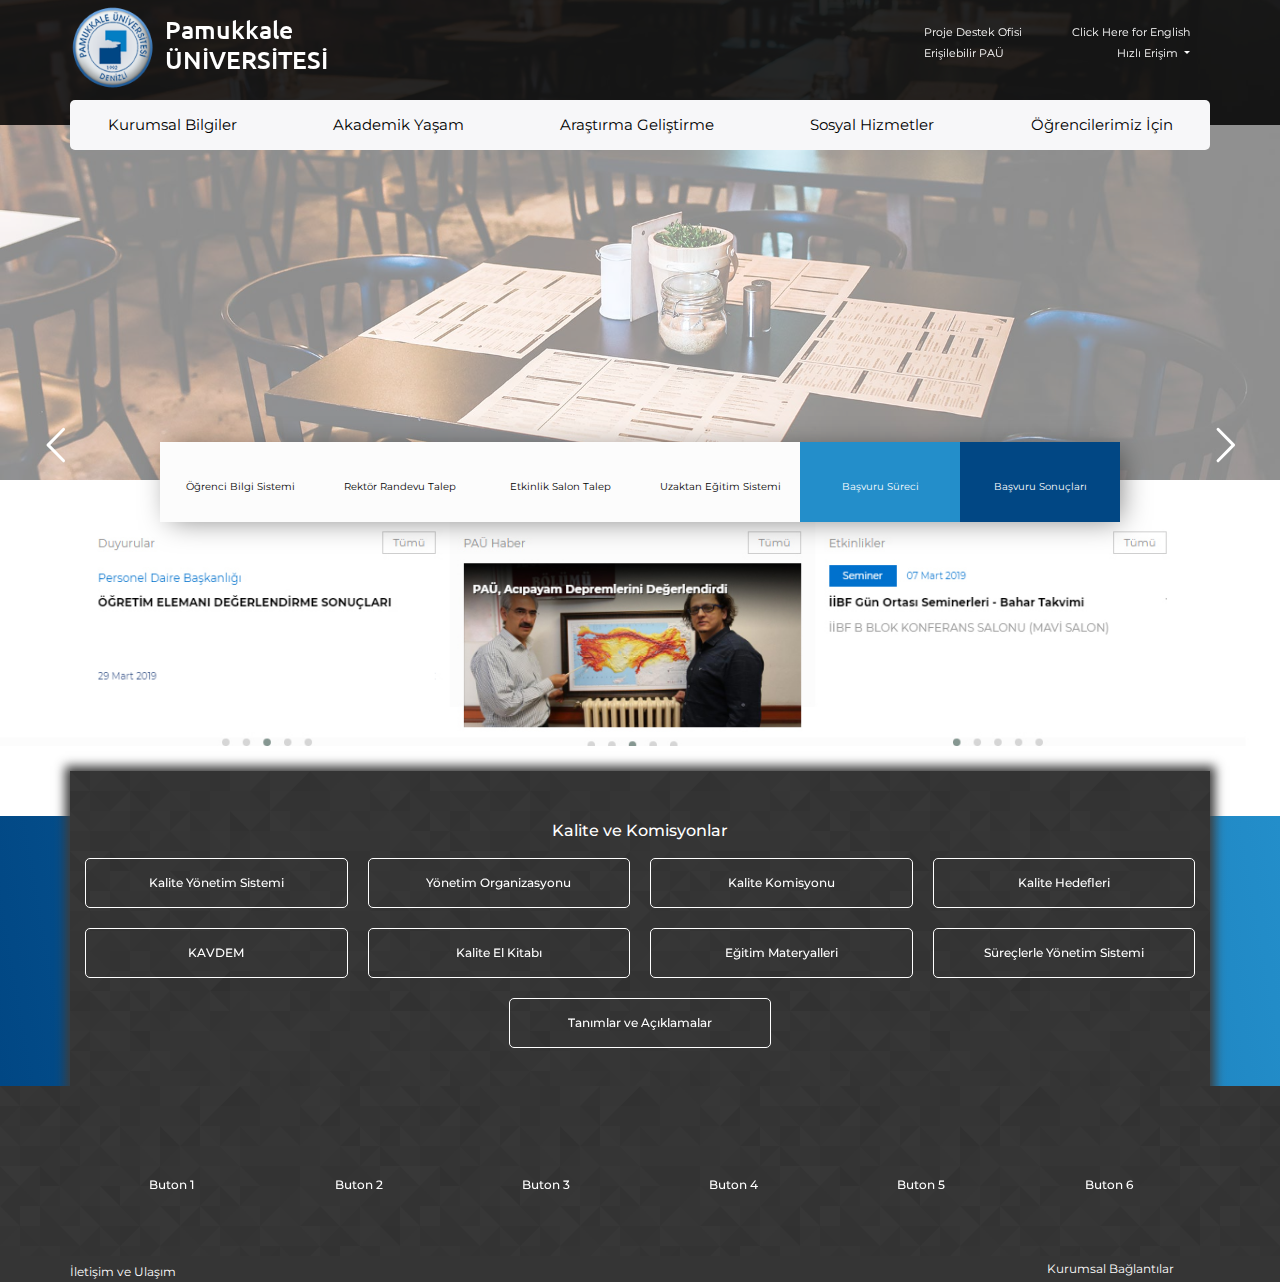
==== commit 3c1d1bd1: "scroll yapildi" ====
--- a/index.html
+++ b/index.html
@@ -713,6 +713,7 @@
                     <div><button href="#" class="button button--wayra button--border-thin button--round-s"><i class="fas fa-poll-h fa-2x"></i><br>Buton 7</button></div>
                 </div>
             </div>
+            <div class="fixed"><a href="#mainheader"><img src="imgs/arrow-up.png" alt=""></a></div>
         </div>
         <footer id="myFooter" class="fixed-bottom">
             <div id="copyrightFooter">
--- a/styles/style.css
+++ b/styles/style.css
@@ -393,10 +393,29 @@
     pointer-events: none;
     cursor: default;
 }
+input[type='text'],
+textarea {
+  font-size: 17px;
+}
 /*******************************************************************/
 
 
 /*Content*/
+.fixed{
+    position: fixed;
+    right: 0;
+    bottom: 0;
+    left: auto;
+    z-index: 1030;
+    padding: 50px;
+    display: none;
+}
+.fixed img{
+    width: 45px;
+}
+.fixed.dopen{
+    display: block;
+}
 #iconUpDown{
     float: right;
 }
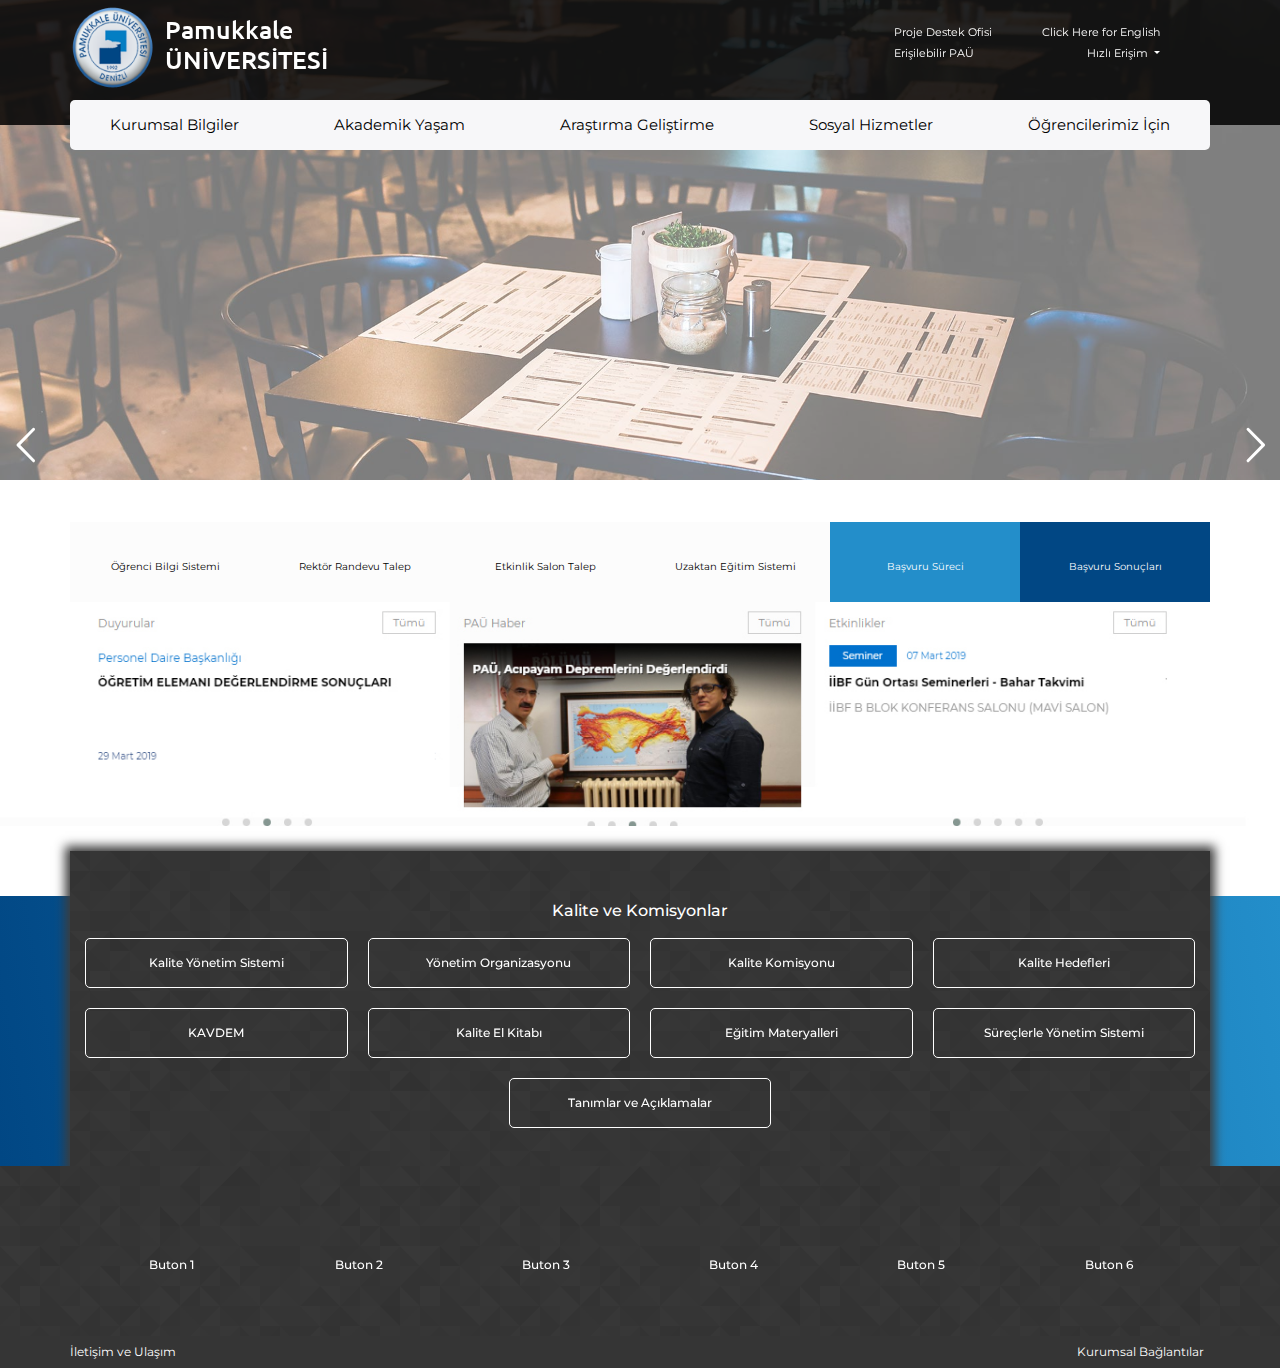
==== commit fa7db72a: "sliderdeneme" ====
--- a/index.html
+++ b/index.html
@@ -51,6 +51,31 @@
                         <img src="imgs/PAUlogoTR.png" alt="">
                         <div>
                             <input id="msearchText" type="text" placeholder="Ara">
+                            <ul id="msearchPreview">
+                                <li><button href="#" class="aBtn">
+                                    <div class="container">
+                                        <div class="row">
+                                            <div class="col-12">
+                                                Duyuru Başlığı
+                                            </div>
+                                            <div class="col-12">
+                                                Duyuru Tarihi: XX/XX/XXXX
+                                            </div>
+                                            <div class="col-12">
+                                                Duyuru Oluşturan: ...
+                                            </div>
+                                        </div>
+                                    </div>
+                                </button></li>
+                                <li><button href="#" class="aBtn">Lorem ipsum dolor sit amet.</button></li>
+                                <li><button href="#" class="aBtn">Lorem ipsum dolor sit amet.</button></li>
+                                <li><button href="#" class="aBtn">Lorem ipsum dolor sit amet.</button></li>
+                                <li><button href="#" class="aBtn">Lorem ipsum dolor sit amet.</button></li>
+                                <li><button href="#" class="aBtn">Lorem ipsum dolor sit amet.</button></li>
+                                <li><button href="#" class="aBtn">Lorem ipsum dolor sit amet.</button></li>
+                                <li><button href="#" class="aBtn">Lorem ipsum dolor sit amet.</button></li>
+                                <li><button href="#" class="aBtn">Lorem ipsum dolor sit amet.</button></li>
+                            </ul>
                         </div>
                     </div>
                     <div class="col-1"> 
@@ -168,11 +193,11 @@
                 <div class="container">
                     <div id="academic" class="container drpdownMenu academic">
                         <div class="row">
-                            <div id="title" class="col-sm-12 col-lg-2">
+                            <div id="title" class="col-sm-12 col-lg-3">
                                 <div class="pos-f-t">
                                     <div class="collapse show d-md-block" id="navbarToggleExternalContent">
                                         <div class="bg-light">
-                                            <div id="barsMenu" class="list-group" id="list-tab" role="tablist">
+                                            <div class="list-group" id="list-tab" role="tablist">
                                                 <a class="list-group-item list-group-item-action active" id="list-student-list" data-toggle="list" href="#list-student" role="tab" aria-controls="student">Öğrencilermiz</a>
                                                 <a class="list-group-item list-group-item-action" id="list-degree-list" data-toggle="list" href="#list-degree" role="tab" aria-controls="degree">Önlisans</a>
                                                 <a class="list-group-item list-group-item-action" id="list-faculty-list" data-toggle="list" href="#list-faculty" role="tab" aria-controls="faculty">Lisans</a>
@@ -183,17 +208,20 @@
                                     </div>
                                 </div>
                             </div>
-                            <div class="col-sm-12 col-lg-10">
+                            <div class="col-sm-12 col-lg-9">
                                 <div class="tab-content" id="nav-tabContent">
                                     <div class="tab-pane fade show active" id="list-student" role="tabpanel" aria-labelledby="list-student-list">
                                         <div class="row">
-                                            <div class="col-md-12 col-lg-6">
+                                            <div class="col-md-12 col-lg-4">
                                                 <ul>
                                                     <h5>Bağlantılar</h5>
                                                     <li><a>Eğitim Bilgi Sistemi</a></li>
                                                     <li><a>Kütüphane ve Dokümantasyon Daire Başkanlığı</a></li>
                                                     <li><a>Öğrenci Bilgi Sistemi</a></li>
-                                                    <br>
+                                                </ul>
+                                            </div>
+                                            <div class="col-md-12 col-lg-4">
+                                                <ul>
                                                     <h5>Öğrenci İşleri</h5>
                                                     <li><a>Uluslararası İlişkiler Koordinatörlüğü</a></li>
                                                     <li><a>Öğrenci İşleri Daire Başkanlığı</a></li>                                                                
@@ -201,7 +229,7 @@
                                                     <li><a>Sağlık Kültür ve Spor Daire Başkanlığı</a></li>
                                                 </ul>
                                             </div>
-                                            <div class="col-md-12 col-lg-6">
+                                            <div class="col-md-12 col-lg-4">
                                                 <ul>
                                                     <h5>Sosyal Hizmetler</h5>
                                                     <li><a>Engelli Öğrenci Birimi Koordinatörlüğü</a></li>
@@ -417,12 +445,12 @@
                         <div class="container drpdownMenu student">
                             <div class="row d-flex justify-content-center">
                                 <div class="col-md-4"><button class="button button--wayra button--border-thin button--round-s"><i class="fas fa-university"></i> Eğitim Bilgi Sistemi</button></div>
-                                <div class="col-md-4"><button class="button button--wayra button--border-thin button--round-s"><i class="fas fa-clipboard-list"></i> Ders Programı</button></div>
-                                <div class="col-md-4"><button class="button button--wayra button--border-thin button--round-s"><i class="fas fa-server"></i> Eğitim Destek Sistemi</button></div>
-                                <div class="col-md-4"><button class="button button--wayra button--border-thin button--round-s"><i class="fas fa-compass"></i> Pusula Bilgis Sistemi Şifre Yenileme</button></div>
-                                <div class="col-md-4"><button class="button button--wayra button--border-thin button--round-s"><i class="fas fa-table"></i> Sınav Tarihi/Yeri Görüntüleme</button></div>
-                                <div class="col-md-4"><button class="button button--wayra button--border-thin button--round-s"><i class="fas fa-clipboard-list"></i> Not Görüntüleme</button></div>
-                                <div class="col-md-4"><button class="button button--wayra button--border-thin button--round-s"><i class="fas fa-id-card"></i> Kart Bakiye Sorgulama</button></div>
+                                <div class="col-md-4"><a class="button button--wayra button--border-thin button--round-s"><i class="fas fa-clipboard-list"></i> Ders Programı</a></div>
+                                <div class="col-md-4"><a class="button button--wayra button--border-thin button--round-s"><i class="fas fa-server"></i> Eğitim Destek Sistemi</a></div>
+                                <div class="col-md-4"><a class="button button--wayra button--border-thin button--round-s"><i class="fas fa-compass"></i> Pusula Bilgis Sistemi Şifre Yenileme</a></div>
+                                <div class="col-md-4"><a class="button button--wayra button--border-thin button--round-s"><i class="fas fa-table"></i> Sınav Tarihi/Yeri Görüntüleme</a></div>
+                                <div class="col-md-4"><a class="button button--wayra button--border-thin button--round-s"><i class="fas fa-clipboard-list"></i> Not Görüntüleme</a></div>
+                                <div class="col-md-4"><a class="button button--wayra button--border-thin button--round-s"><i class="fas fa-id-card"></i> Kart Bakiye Sorgulama</a></div>
                             </div>
                             <div id="imagesStudent" class="row d-flex justify-content-center" style="margin:-40px;">
                                 <div class="col-4 d-none d-md-block">
@@ -449,9 +477,10 @@
                         </ul>
                         <ul>
                             <li><a href="#">Click Here for English</a></li>
+                            <!--Dropdown-->
                             <li>
                                 <div class="dropdown" style="float: right;">
-                                    <a id="dropFast" class="dropdown-toggle" href="#" role="button" id="dropdownMenuLink">
+                                    <a class="dropdown-toggle" href="#" role="button" id="dropdownMenuLink">
                                         Hızlı Erişim
                                     </a>
                                     <div class="dropdown-menu dropdown-menu-right" aria-labelledby="dropdownMenuLink">
@@ -472,15 +501,39 @@
                             </li>
                         </ul>
                         <ul>
-                            <li id="searchBtn" style="cursor: pointer;"><i class="fas fa-search fa-2x"></i></li>
+                            <!--Arama Butonu-->
+                            <li class="" id="searchBtn" style="cursor: pointer;">
+                                <i class="fas fa-search fa-2x"></i>
+                            </li>
                         </ul>
                     </ul>
                 </div>
                 <div id="searchArea" class="container d-flex">
                     <ul id="search">
-                        <li id="serarchInput">
-                            <input type="text" placeholder="Ara">
-                        </li>
+                        <li id="serarchInput"><input type="text" placeholder="Ara"></li>
+                        <ul id="searchPreview">
+                            <li><button href="#" class="aBtn">
+                                <div class="container">
+                                    Duyuru Başlığı
+                                    <div class="row">
+                                        <div class="col-6">
+                                            Duyuru Tarihi: XX/XX/XXXX
+                                        </div>
+                                        <div class="col-6">
+                                            Duyuru Oluşturan: ...
+                                        </div>
+                                    </div>
+                                </div>
+                            </button></li>
+                            <li><button href="#" class="aBtn">Lorem ipsum dolor sit amet.</button></li>
+                            <li><button href="#" class="aBtn">Lorem ipsum dolor sit amet.</button></li>
+                            <li><button href="#" class="aBtn">Lorem ipsum dolor sit amet.</button></li>
+                            <li><button href="#" class="aBtn">Lorem ipsum dolor sit amet.</button></li>
+                            <li><button href="#" class="aBtn">Lorem ipsum dolor sit amet.</button></li>
+                            <li><button href="#" class="aBtn">Lorem ipsum dolor sit amet.</button></li>
+                            <li><button href="#" class="aBtn">Lorem ipsum dolor sit amet.</button></li>
+                            <li><button href="#" class="aBtn">Lorem ipsum dolor sit amet.</button></li>
+                        </ul>
                     </ul>
                 </div>
             </div>
@@ -638,7 +691,7 @@
                 </div>
             </div>
             <div id="mainButtons">
-                <div id="buttons" class="sp-container owl-carousel">
+                <div id="buttons" class="container owl-carousel" style="padding:0px;">
                     <div><a href="https://pusula.pau.edu.tr/login.aspx?appKey=1794eb13-16f1-4118-b6e5-19916543e96b&backurl=https://obis.pau.edu.tr/" target="_blank" class="btn"><i class="fas fa-graduation-cap fa-2x"></i><br>Öğrenci Bilgi Sistemi</a></div>
                     <div><a href="http://app.pau.edu.tr/fone/rektorRandevu/talep.aspx" target="_blank" class="btn"><i class="far fa-calendar-alt fa-2x"></i><br>Rektör Randevu Talep</a></div>
                     <div><a href="https://app.pau.edu.tr/abs/Rezervasyon/EtkinlikSalonTalepIslemleri.aspx" target="_blank" class="btn"><i class="far fa-clock fa-2x"></i><br>Etkinlik Salon Talep</a></div>
@@ -713,7 +766,7 @@
                     <div><button href="#" class="button button--wayra button--border-thin button--round-s"><i class="fas fa-poll-h fa-2x"></i><br>Buton 7</button></div>
                 </div>
             </div>
-            <div class="fixed"><a href="#mainheader"><img src="imgs/arrow-up.png" alt=""></a></div>
+            <div class="fixed"><a href="#mainheader" class="smooth"><img src="imgs/arrow-up.png" alt=""></a></div>
         </div>
         <footer id="myFooter" class="fixed-bottom">
             <div id="copyrightFooter">
@@ -721,16 +774,14 @@
             </div>
             <div id="dropdownFooter" class="d-none d-md-block">
                 <div class="container">
-                    <div class="row">
-                        <div class="col-xs-6">
-                            <a id="btnCom" href="http://www.pau.edu.tr/tanitim">İletişim ve Ulaşım</a>
-                        </div>
-                        <div class="col-xs-6"></div>
-                        <div class="dropup">
-                            <button id="dropBtn">
-                                <span>Kurumsal Bağlantılar <i class="fas fa-caret-up"></i></span>
-                            </button>
-                            <div id="drop-Menu" class="dropdown-menu">
+                    <div class="com">
+                        <a id="btnCom" href="http://www.pau.edu.tr/tanitim">İletişim ve Ulaşım</a>
+                    </div>
+                    <div class="dropup">
+                        <button id="dropBtn">
+                            <span>Kurumsal Bağlantılar <i class="fas fa-caret-up"></i></span>
+                        </button>
+                        <div id="drop-Menu" class="dropdown-menu">
                                 <div class="container">
                                     <div class="row footerLinks">
                                         <div class="col-3">
@@ -808,7 +859,6 @@
                                         </div>
                                     </div>
                                 </div>
-                            </div>
                         </div>
                     </div>
                 </div>
@@ -1177,7 +1227,7 @@
                             container: 'slider',
                             h_align: 'left',
                             v_align: 'bottom',
-                            h_offset: 30,
+                            h_offset: 0,
                             v_offset: 10
                         },
  
@@ -1185,7 +1235,7 @@
                             container: 'slider',
                             h_align: 'right',
                             v_align: 'bottom',
-                            h_offset: 30,
+                            h_offset: 0,
                             v_offset: 10
                         }
                     },
@@ -1212,6 +1262,12 @@
                 responsive:{
                     0:{
                         items:2,
+                        /*degisti*/
+                        autoplay:true,
+                        autoplayTimeout:4000,
+                        nav: false
+                        /******/
+                        
                     },
                     768:{
                         items:3,
@@ -1229,7 +1285,7 @@
                 responsiveClass:true,
                 nav:true,
                 autoplay:true,
-                autoplayTimeout:7000,
+                autoplayTimeout:3000,
                 navText: ["<i class='fas fa-caret-left' style='font-size:17.5px;'></i>", "<i class='fas fa-caret-right' style='font-size:17.5px;'></i>"],
                 dots:false,
                 responsive:{
--- a/styles/style.css
+++ b/styles/style.css
@@ -2,9 +2,6 @@
     #menu{
         display: none;
     }
-}
-html{
-    scroll-behavior: smooth;
 }
 html, body, #wrapper{ 
     height:100%;
@@ -21,7 +18,7 @@
 /*Header*/
 #search{
     display: none;
-    width: 88%;
+    width: 100%;
     margin-right: 42.5px!important
 }
 #searchPreview, #msearchPreview{
@@ -39,8 +36,8 @@
 #searchPreview li:nth-child(even), #msearchPreview li:nth-child(even){
     background: rgb(233, 233, 233);
 }
-#msearchPreview li{
-    padding: 5px!important;
+#msearchPreview li div{
+    padding: 2px!important;
 }
 #msearchPreview{
     list-style: none;
@@ -56,11 +53,12 @@
     width: 100%;
     float: left;
     text-align: right;
-    padding:5px 10px;
+    margin:0!important;
 }
 #searchBtn{
     float: left;
-    padding:5px 10px;
+    padding:3px 10px;
+    padding-left:40px;
 }
 #serarchInput{
     display: none;
@@ -75,9 +73,9 @@
     width: 100%;
 }
 #mainHead{
-    position: absolute;
-    z-index: 100;
-    height:125px;
+    z-index: 150;
+    position: absolute;
+    height:100px;
     margin: 0;
     width: 100%;
 }
@@ -107,12 +105,12 @@
     color: #06c8f2;
     text-decoration: none;
 }
-#dropFast{
+#dropdownMenuLink{
     height: 100%!important;
     padding: 3px;
     padding-right: 0px;
 }
-#dropFast:hover{
+#dropdownMenuLink:hover{
     color: white!important;
     background: #0078FF;
 }
@@ -184,7 +182,7 @@
     height: 100%;
 }
 .mmenuBtn{
-    z-index: 150;
+    z-index: 250;
     position: absolute;
     padding: 5px;
     display: none;
@@ -233,7 +231,7 @@
 }
 .stable .nav-link{
     margin: 0 5px!important;
-    padding: 5px!important;
+    padding: 7.5px!important;
 }
 .nav-item{
     margin-right: 2.5px;
@@ -297,7 +295,6 @@
 }
 #mainNav ul{
     list-style-type: none;
-    margin: 0;
     padding: 0;
 }
 .special{
@@ -334,7 +331,7 @@
     background: #0078FF;
 }
 #academic{
-    padding-top: 30px!important;
+    padding-top: 20px!important;
 }
 #academic ul{
     height: 100%;
@@ -345,17 +342,14 @@
     background: none;
 }
 #title{
-    padding-bottom: 10px;
-}
-#barsMenu .active{
+    padding-bottom: 20px;
+}
+#list-tab .active{
     color: white;
     border-radius: 0px;
     background: url("../imgs/arrow.png");
     background-size: contain;
     background-repeat: no-repeat;
-    /*border-top-right-radius: 100px;
-    border-bottom-right-radius: 100px;
-    background: #0078FF;*/
 }
 .mmenuBtn img{
     height: 35px;
@@ -377,9 +371,7 @@
     color: white;
     text-shadow: 3px -2px 3px rgba(0, 0, 0, 1);
     position: absolute; 
-    top: 70%; 
-    left: 18%; 
-    transform: translate(-50%, -50%);
+    top: 70%;
     font-size: 18px;
     font-weight: 500;
 }
@@ -399,25 +391,64 @@
 }
 /*******************************************************************/
 
+@keyframes fadein {
+    from { opacity: 0; }
+    to   { opacity: 1; }
+}
 
+/* Firefox < 16 */
+@-moz-keyframes fadein {
+    from { opacity: 0; }
+    to   { opacity: 1; }
+}
+
+/* Safari, Chrome and Opera > 12.1 */
+@-webkit-keyframes fadein {
+    from { opacity: 0; }
+    to   { opacity: 1; }
+}
+
+/* Internet Explorer */
+@-ms-keyframes fadein {
+    from { opacity: 0; }
+    to   { opacity: 1; }
+}
+
+/* Opera < 12.1 */
+@-o-keyframes fadein {
+    from { opacity: 0; }
+    to   { opacity: 1; }
+}
 /*Content*/
 .fixed{
     position: fixed;
     right: 0;
     bottom: 0;
     left: auto;
+
     z-index: 1030;
-    padding: 50px;
+    padding-bottom: 45px;
+    padding-right: 20px;
     display: none;
 }
 .fixed img{
     width: 45px;
+    
 }
 .fixed.dopen{
     display: block;
+    -webkit-animation: fadein 0.5s; /* Safari, Chrome and Opera > 12.1 */
+       -moz-animation: fadein 0.5s; /* Firefox < 16 */
+        -ms-animation: fadein 0.5s; /* Internet Explorer */
+         -o-animation: fadein 0.5s; /* Opera < 12.1 */
+            animation: fadein 0.5s;
 }
 #iconUpDown{
     float: right;
+}
+#slider{
+    width: 100%;
+    min-height: 560px;
 }
 #rev_slider_1 p{
     margin-top: 20px;
@@ -453,7 +484,9 @@
     position: relative!important;
     margin-top: -3%;
 }
-
+#mainButtons .container{
+    padding: 0;
+}
 #buttons .btn{
     font-size: 10px;
     height: 80px;
@@ -490,22 +523,6 @@
     padding-top: 30px;
     padding-bottom: 20px;
 }
-/*rgb(61, 61, 61), rgb(1, 64, 141) google material
-#buttonsExtra .btn{
-    font-size: 12px;
-    height: 80px;
-    width: 100%;
-    margin: 20px auto;
-    text-align: center;
-    background: #FCFCFC;
-    padding: 0;
-    padding-top: 17px;
-    border: none;
-    border-radius: 0;
-    outline: none;
-    color:black;
-    border: 1px solid rgba(133, 190, 255, 0.75);
-}*/
 #buttonsExtra .fa-caret-left:before, #buttonsExtra .fa-caret-right:before{
     color: white;
 }
@@ -656,7 +673,7 @@
     transition: all 0.5s;
 }
 #studentButtons .btn-outline-primary:hover .fas{
-    border-color: rgba(61serarchInput, 61, 61, 0.5);
+    border-color: rgba(61, 61, 61, 0.5);
 }
 #studentButtons .col-3{
     margin-top: 20px;
@@ -668,6 +685,18 @@
 }
 #studentButtons .col-md-4, .col-lg-3{
     padding: 10px;
+}
+.aBtn{
+    color: black;
+    width: 100%;
+    height: 100%;
+    border: none;
+    background: none;
+    text-align: left;
+    padding: 10px;
+}
+.aBtn:hover{
+    background: rgb(170, 170, 170);
 }
 /**********************************************************************/
 
@@ -680,16 +709,16 @@
 #dropBtn{
     font-size: 12px;
     color: white;
-    height: 100%;
+    height: 32.5px;
     outline: none;
     background: none;
     border: none;
-    position: absolute;
+    position: relative;
+    float: right;
     top: 0;
     bottom: 0;
     left: auto;
     right: 0;
-    margin-right: 100px;
 }
 #btnCom{
     font-size: 12px;
@@ -779,7 +808,11 @@
     float: left;
     padding: 0 20px;
 }
-#dropdownFooter{
+#dropdownFooter .container{
+    padding: 0px;
+}
+#dropdownFooter .com{
+    float: left;
     margin-top: 5px;
 }
 /**********************************************************************/--- a/styles/responsive.css
+++ b/styles/responsive.css
@@ -1,3 +1,8 @@
+@media (min-width: 992px){
+    #academic .col-lg-3{
+        max-width: 20%;
+    }
+}
 @media (max-width: 992px){
     .corporate{
         height: 600px;
@@ -10,7 +15,7 @@
         height: 232px;
     }
     .academic{
-        height: 700px;
+        height: 520px;
     }
     .research{
         height: 600px;
@@ -33,10 +38,6 @@
         font-size: 12.5px;
         margin-left: 7.5px;
     }
-    #mainMenu .navbar{
-        padding-left: 40px;
-        padding-right: 40px;
-    }
     #mainMenu nav ul li{
         font-size: 10px;
         margin: 0;
@@ -51,10 +52,6 @@
     }
     .panel-heading h4{
         background: #0071cd;
-    }
-    .breadcrumb{
-        top: 79.5%;
-        left: 26%;
     }
     .fixed-bottom{
         position: fixed!important;
@@ -73,8 +70,13 @@
     #buttons div:nth-last-child(1) .btn:hover{
         background:#E4E4E4!important;
     }
-    #barsMenu .active{
+    #list-tab .active{
         background: #0078FF;
+    }
+    #title .list-group{
+        flex-direction: inherit;
+        text-align: center;
+        font-size: 12px;
     }
 }
 @media (max-width: 768px){
@@ -101,7 +103,6 @@
     }
     .breadcrumb{
         padding: 0;
-        top: 80%;
         font-size: 15px;
     }
     .fixed-bottom{
@@ -131,8 +132,6 @@
 @media (max-width: 576px){
     .breadcrumb{
         padding: 0;
-        top: 87%;
-        left: 33%;
         font-size: 13px;
     }
 }